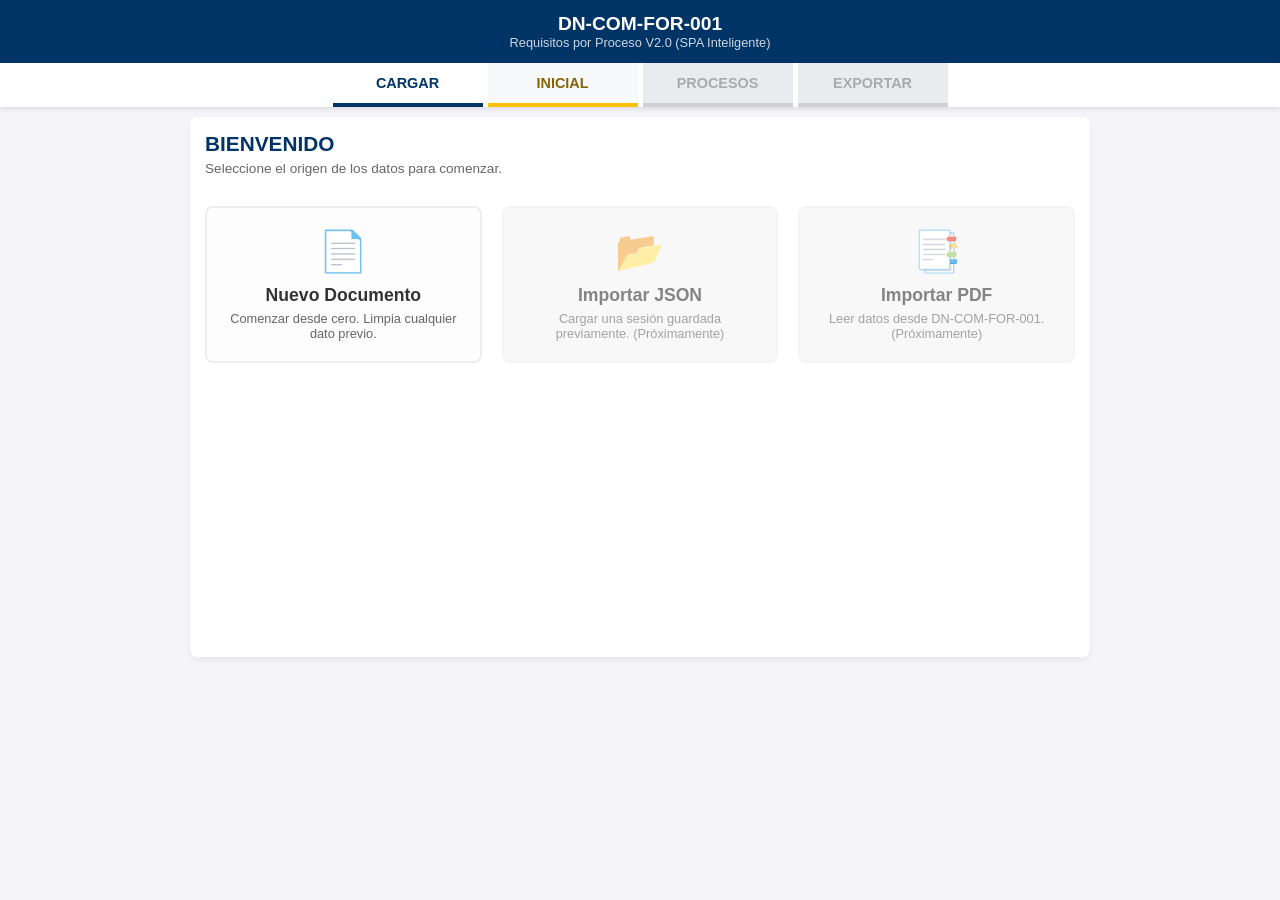
==== index.html @ 86ba4133 "Add files via upload Initial commit of SPA files" ====
<!DOCTYPE html>
<html lang="es">
  <head>
      <meta charset="UTF-8">
      <meta name="viewport" content="width=device-width, initial-scale=1.0">
      <title>Requisitos por Proceso</title>
      <link rel="stylesheet" href="style.css">
      <link rel="stylesheet" href="nm-style.css">
  </head>
  <body>
    <header class="app-header">
        <div class="logo-area">
            <h1>DN-COM-FOR-001</h1>
            <p>Requisitos por Proceso V2.0 (SPA Inteligente)</p>
        </div>
    </header>

    <nav class="main-nav">
        <button onclick="navigateFlow('sec-load')" id="nav-sec-load" class="nav-btn current">CARGAR</button>
        <button onclick="navigateFlow('sec-initial')" id="nav-sec-initial" class="nav-btn current">INICIAL</button>
        <button onclick="navigateFlow('sec-processes')" id="nav-sec-processes" class="nav-btn locked" disabled>PROCESOS</button>
        <button onclick="navigateFlow('sec-export')" id="nav-sec-export" class="nav-btn locked" disabled>EXPORTAR</button>
    </nav>

    <main id="app-container">

        <section id="sec-load" class="spa-section active-section">
            <div class="section-header text-center">
                <h2>BIENVENIDO</h2>
                <p class="helper-text">Seleccione el origen de los datos para comenzar.</p>
            </div>

            <div class="load-options-grid">
                <div class="load-card" onclick="startNewDocument()">
                    <div class="icon">📄</div>
                    <h3>Nuevo Documento</h3>
                    <p>Comenzar desde cero. Limpia cualquier dato previo.</p>
                </div>

                <div class="load-card disabled">
                    <div class="icon">📂</div>
                    <h3>Importar JSON</h3>
                    <p>Cargar una sesión guardada previamente. (Próximamente)</p>
                </div>

                <div class="load-card disabled">
                    <div class="icon">📑</div>
                    <h3>Importar PDF</h3>
                    <p>Leer datos desde DN-COM-FOR-001. (Próximamente)</p>
                </div>
            </div>
        </section>
        
        <section id="sec-initial" class="spa-section hidden">
            <div class="section-header">
                <h2>IDENTIFICACIÓN</h2>
                <p class="helper-text">Defina la organización y estándares.</p>
            </div>

            <div class="content-compact">
                <div class="row-compact">
                    <div class="form-group half">
                        <label>Organización</label>
                        <input type="text" id="input-org" oninput="validateStep('sec-initial')" placeholder="Ej. Fondonorma C.A.">
                    </div>
                    <div class="form-group half">
                        <label>Fecha</label>
                        <input type="date" id="input-date" onchange="validateStep('sec-initial')">
                    </div>
                </div>
                
                <div class="form-group">
                    <label style="margin-bottom: 8px; display:block;">Esquemas de Certificación</label>
                    <div id="standards-checks" class="checks-grid"></div> 
                </div>
            </div>

            <div class="flow-actions right">
                <button onclick="navigateFlow('sec-processes')" class="btn-flow next" id="btn-next-initial" disabled>
                    SIGUIENTE &rarr;
                </button>
            </div>
        </section>

        <section id="sec-processes" class="spa-section hidden">
            <div class="section-header">
                <div id="slim-bar-status" class="slim-bar"></div>
                <div id="missing-requirements-summary" class="missing-summary hidden"></div>
                <h2>DEFINICIÓN DE PROCESOS</h2>
            </div>
            
            <div class="content-compact">
                <div class="process-toolbar">
                    <button onclick="showProcessForm()" class="btn-primary small" id="btn-new-process">
                        + Nuevo Proceso
                    </button>
                    <span style="font-size: 0.85rem; color: #666; margin-left: auto;">Gestión de Requisitos por Procesos</span>
                </div>
                
                <div id="process-form-container" class="process-form-panel hidden">
                    <h4 id="form-title" style="margin-top:0;">Registrar Proceso</h4>
                    <div class="form-row">
                        <input type="text" id="process-name-input" placeholder="Nombre del proceso...">
                        <div class="form-actions">
                            <button onclick="saveProcess()" class="btn-save">Guardar</button>
                            <button onclick="hideProcessForm()" class="btn-cancel">Cancelar</button>
                        </div>
                    </div>
                </div>
                
                <div id="process-list" class="process-container"></div>
                
                <div class="na-section-container" style="margin-top: 30px; border-top: 2px dashed #eee; padding-top: 20px;">
                    <div style="display:flex; justify-content:space-between; align-items:center;">
                        <div>
                            <h4 style="margin:0; color: #555;">Requisitos No Aplicables</h4>
                            <p style="margin:5px 0 0; font-size:0.8rem; color:#888;">
                                Cláusulas que no aplican a la organización. Se excluirán de la validación.
                            </p>
                        </div>
                        <div style="text-align: right;">
                            <span id="na-count-badge" class="badge-count" style="background:#6c757d; font-size: 0.9rem; padding: 5px 10px; margin-right: 10px; display: none;">0</span>
                            <button class="btn-secondary small" onclick="openNaModal()">Gestionar: No Aplicables</button>
                        </div>
                    </div>
                </div>
            </div>

            <div class="flow-actions split">
                <button onclick="navigateFlow('sec-initial')" class="btn-flow prev">
                    &larr; ANTERIOR
                </button>
                <button onclick="navigateFlow('sec-export')" class="btn-flow next">
                    SIGUIENTE &rarr;
                </button>
            </div>
        </section>

        <section id="sec-export" class="spa-section hidden">
            <div class="section-header">
                <h2>EXPORTACIÓN</h2>
                <p class="helper-text">Descargue los resultados.</p>
            </div>
            
            <div class="content-compact">
                <div id="validation-summary" style="padding: 15px; background: #e8f5e9; border-radius: 4px; margin-bottom: 20px;">
                    <p style="margin:0; color: #2e7d32; font-weight:bold;">Resumen del estado de cumplimiento disponible.</p>
                </div>
                <div class="export-buttons">
                    <button onclick="exportJSON()" class="btn-primary">Descargar JSON</button>
                    <button onclick="generatePDF()" class="btn-primary">Generar PDF</button>
                </div>
            </div>

            <div class="flow-actions left">
                <button onclick="navigateFlow('sec-processes')" class="btn-flow prev">
                    &larr; ANTERIOR
                </button>
            </div>
        </section>

    </main>
    <div id="new-requirements-modal" class="nm-overlay hidden">
        <div class="nm-modal-container">
            
            <header class="nm-row-1">
                <div class="nm-title-area">
                    <span class="nm-tag">PROCESO</span>
                    <input type="text" id="nm-process-title" class="nm-editable-title" value="Nombre del Proceso" placeholder="Escriba el nombre...">
                </div>
                <div style="display: flex; gap: 15px; align-items: center;">
                    <button class="btn-primary" onclick="saveNewModalAssignments()">Guardar</button>
                    <button class="nm-close-modal" onclick="closeModal()">&times;</button>
                </div>
            </header>

            <div class="nm-row-2">
                <aside class="nm-left-col">
                    <div class="nm-nav-stack"></div>
                    <hr class="nm-hr">
                    <div class="nm-options-area"></div>
                </aside>

                <main class="nm-right-col">
                    <div class="nm-reading-pane">
                        <div class="nm-pane-placeholder">
                            <p>Seleccione un requisito para visualizar su contenido completo aquí.</p>
                        </div>
                    </div>
                </main>
            </div>

            <footer class="nm-row-3">
                <div class="nm-bucket-header">REQUISITOS SELECCIONADOS</div>
                <div class="nm-bucket-grid">
                    </div>
            </footer>

        </div>
    </div>
    <script src="script.js"></script>
    <script src="nm-script.js"></script>
  </body>
</html>
---- style.css ----
/* RESET BÁSICO */
* { box-sizing: border-box; font-family: 'Segoe UI', Tahoma, Geneva, Verdana, sans-serif; }
body { margin: 0; padding: 0; background-color: #f4f4f9; color: #333; }

/* HEADER */
.app-header { background-color: #003366; color: white; padding: 0.8rem; text-align: center; }
.app-header h1 { margin: 0; font-size: 1.2rem; }
.app-header p { margin: 0; font-size: 0.8rem; opacity: 0.8; }

/* NAVEGACIÓN */
.main-nav {
    display: flex;
    justify-content: center;
    background: #fff;
    box-shadow: 0 2px 5px rgba(0,0,0,0.1);
    position: sticky; /* Se queda pegado arriba al hacer scroll */
    top: 0;
    z-index: 100;
    gap: 5px;
    padding: 0 10px;
}

.nav-btn {
    text-transform: uppercase;
    text-align: center;
    flex: 0 1 150px;
    padding: 12px 5px;
    border: none;
    background: #f8f9fa;
    opacity: 1;
    cursor: pointer;
    font-size: 0.9rem;
    font-weight: bold;
    color: #666;
    border-bottom: 4px solid #eee;
    transition: all 0.3s ease;
    max-width: 200px;
}

.nav-btn:hover { background-color: #f0f0f0; color: #003366; }
.nav-btn.active { border-bottom-color: #003366; color: #003366; }
.nav-btn:disabled {cursor: not-allowed; }
.nav-btn.locked {border-bottom-color: #d1d1d1;color: #aaa;background: #e9ecef; }
.nav-btn.current {
    border-bottom-color: #003366;
    color: #003366;
    background: #fff;
    font-weight: 800;
}
.nav-btn.incomplete {border-bottom-color: #ffc107; color: #856404; }
.nav-btn.complete {border-bottom-color: #28a745; color: #155724; }

.flow-actions {
    margin-top: 0px;
    padding-top: 0px;
    border-top: 1px solid #eee;
    display: flex;
}
.flow-actions.right { justify-content: flex-end; }
.flow-actions.left { justify-content: flex-start; }
.flow-actions.split { justify-content: space-between; }

.btn-flow {
    padding: 10px 25px;
    border-radius: 20px; /* Estilo píldora */
    border: none;
    font-weight: bold;
    cursor: pointer;
    transition: transform 0.2s;
}

.btn-flow:active { transform: scale(0.98); }

.btn-flow.prev { background-color: #e0e0e0; color: #333; }
.btn-flow.next { background-color: #003366; color: white; }
.btn-flow.next:disabled { background-color: #ccc; cursor: not-allowed; }

/* --- ACTUALIZACIÓN FASE 3.C: SLIM BAR (DISEÑO MINIMALISTA) --- */
.slim-bar { 
    height: 32px; /* Un poco más alta para que luzca el diseño */
    display: flex; 
    width: 100%; 
    margin-bottom: 20px; 
    background: #fff; /* Fondo blanco o muy claro */
    border-radius: 4px;
    box-shadow: 0 1px 3px rgba(0,0,0,0.05);
    overflow: hidden;
}

.slim-segment { 
    flex: 1; 
    display: flex;
    align-items: center;
    justify-content: center;
    font-size: 0.7rem;
    font-weight: 600;
    color: #444; /* Texto siempre oscuro para legibilidad */
    text-transform: uppercase;
    letter-spacing: 0.5px;
    border-bottom: 4px solid #d1d1d1; /* Línea base por defecto (Gris) */
    transition: all 0.3s ease;
    background: #fdfdfd;
}

/* Solo cambiamos el color de la línea inferior según el estado */
.slim-segment.status-gray { 
    border-bottom-color: #d1d1d1; 
    opacity: 0.6; 
}

.slim-segment.status-orange { 
    border-bottom-color: #fd7e14; 
    background: #fffaf5; /* Un toque muy leve de fondo naranja */
}

.slim-segment.status-green { 
    border-bottom-color: #28a745; 
    background: #f6fff8; /* Un toque muy leve de fondo verde */
}

/* Efecto hover opcional para ver el nombre de la norma más claro */
.slim-segment:hover {
    background: #f0f0f0;
}

/* CONTENEDOR PRINCIPAL */
#app-container {
    max-width: 900px;
    margin: 10px auto;
    padding: 15px;
    background: white;
    border-radius: 8px;
    box-shadow: 0 4px 6px rgba(0,0,0,0.05);
    min-height: 60vh;
}

.spa-section { 
    padding: 0; 
}

.section-header {
    margin-bottom: 15px;
    padding-bottom: 10px;
}
.section-header h2 { margin: 0; font-size: 1.3rem; color: #003366; }
.helper-text { margin: 5px 0 0 0; font-size: 0.85rem; color: #666; }

.content-compact {
    background: #fff;
}

.row-compact {
    display: flex;
    gap: 20px;
    background: #f8f9fa;
    border-radius: 6px;
    border: 1px solid #e0e0e0;
    transition: all 0.3s ease;
    padding: 8px 12px;
    margin-bottom: 10px;
}

.row-compact:hover {
    border-color: #003366;
    box-shadow: 0 2px 5px rgba(0,0,0,0.05);
}

.row-compact .half { flex: 1; }

/* UTILIDADES DE VISIBILIDAD (EL CORAZÓN DE LA SPA) */
.hidden { display: none !important; }
.active-section { display: block; animation: fadeIn 0.3s ease-in; }

/* PLACEHOLDERS (SOLO PARA DESARROLLO) */
.content-placeholder {
    border: 2px dashed #ccc;
    padding: 40px;
    text-align: center;
    color: #999;
    margin-top: 20px;
    background: #fafafa;
}

/* RESPONSIVE: MÓVIL */
@media (max-width: 600px) {
    .main-nav { flex-direction: column; }
    .nav-btn { width: 100%; max-width: none; border-bottom: 1px solid #eee; text-align: left; padding-left: 20px;}
    .nav-btn.active { border-bottom: 1px solid #eee; border-left: 5px solid #003366; background-color: #f9f9f9;}
}

@keyframes fadeIn {
    from { opacity: 0; transform: translateY(10px); }
    to { opacity: 1; transform: translateY(0); }
}

.form-group { padding-top: 5px; margin-bottom: 12px; font-weight: bold; border-top: 1px solid #eee;}
.form-group label { display: block;  margin-bottom: 5px; }
.form-group input { width: 100%; padding: 8px; border: 1px solid #ccc; border-radius: 4px; }

/* --- NUEVOS ESTILOS FASE 3: ESQUEMAS DE CERTIFICACIÓN --- */
.standards-list-container {
    display: flex;
    flex-direction: column;
    gap: 8px;
}

.std-row-compact {
    display: flex;
    align-items: center;
    gap: 12px;
    background: #f8f9fa;
    padding: 8px 12px;
    border-radius: 6px;
    border: 1px solid #e0e0e0;
    transition: all 0.3s ease;
}

.std-row-compact:hover {
    border-color: #003366;
    box-shadow: 0 2px 5px rgba(0,0,0,0.05);
}

.std-compact-select {
    flex: 1;
    padding: 8px;
    border: 1px solid #ccc;
    border-radius: 6px;
    font-size: 0.9rem;
    background-color: white;
    cursor: pointer;
    min-width: 130px;
}

.std-compact-input {
    flex: 1.2;
    padding: 8px;
    border: 1px solid #ccc;
    border-radius: 6px;
    font-size: 0.9rem;
    font-weight: 700;
    color: #003366;
    min-width: 180px;
}

/* Estado bloqueado para select e input */
.std-compact-select:disabled, 
.std-compact-input:disabled {
    background-color: #e9ecef;
    color: #999;
    cursor: not-allowed;
    border-color: #ddd;
}

.checks-grid {
    display: grid;
    grid-template-columns: repeat(auto-fill, minmax(160px, 1fr));
    gap: 5px;
}

.std-checkbox-container {
    display: flex;         /* Alinea hijos en fila */
    align-items: center;    /* Centra verticalmente el check con el texto */
    gap: 8px;              /* Espacio entre el cuadro y el texto */
    cursor: pointer;
    font-size: 0.9rem;
    padding: 5px;
    transition: background-color 0.2s;
    border-radius: 4px;
}

.std-checkbox-container:hover {
    background-color: #f0f4f8; /* Efecto sutil al pasar el mouse */
}

.std-checkbox-container input[type="checkbox"] {
    margin: 0;             /* Elimina márgenes extraños del navegador */
    width: 16px;
    height: 16px;
    cursor: pointer;
}

.load-options-grid {
    display: grid;
    grid-template-columns: repeat(auto-fit, minmax(200px, 1fr));
    gap: 20px;
    margin-top: 20px;
}

.load-card {
    border: 2px solid #eee;
    border-radius: 8px;
    padding: 20px;
    text-align: center;
    cursor: pointer;
    transition: all 0.2s;
    background: #fdfdfd;
}

.load-card:hover {
    border-color: #003366;
    transform: translateY(-3px);
    box-shadow: 0 5px 15px rgba(0,51,102,0.1);
}

.load-card.disabled {
    opacity: 0.6;
    cursor: not-allowed;
    background: #f4f4f4;
}

.load-card .icon { font-size: 2.5rem; margin-bottom: 10px; }
.load-card h3 { margin: 0 0 5px 0; font-size: 1.1rem; }
.load-card p { font-size: 0.8rem; color: #666; margin: 0; }

/* Estilos para las tarjetas de procesos */
.process-card {
    padding: 15px;
    margin: 10px 0;
    border-left: 8px solid #9e9e9e; /* Gris por defecto (Vacío) */
    background: #f9f9f9;
    display: flex;
    justify-content: space-between;
    align-items: center;
    transition: all 0.3s;
}

.process-card.has-requirements {
    border-left-color: #003366; /* Azul (Con requisitos) */
    background: #eef6ff;
}

.btn-delete { background: #ff4444; color: white; border: none; padding: 5px 10px; cursor: pointer; border-radius: 3px; }
.btn-add { background: #28a745; color: white; border: none; padding: 12px 20px; cursor: pointer; border-radius: 5px; width: 100%; font-weight: bold; }


/* --- ESTILOS FASE 4: MODAL Y BUSCADOR --- */

.modal-overlay {
    position: fixed;
    top: 0; left: 0; width: 100%; height: 100%;
    background: rgba(0, 0, 0, 0.6);
    z-index: 1000;
    display: flex;
    justify-content: center;
    align-items: center;
}

.modal-content {
    background: white;
    width: 90vw;;
    max-width: 1000px;
    height: 95vh;
    border-radius: 8px;
    display: flex;
    flex-direction: column;
    box-shadow: 0 10px 25px rgba(0,0,0,0.2);
}

.modal-header {
    padding: 0px 20px;
    border-bottom: 1px solid #eee;
    display: flex;
    justify-content: space-between;
    align-items: center;
    background: #003366;
    color: white;
    border-radius: 8px 8px 0 0;
}

.btn-close {
    background: none; border: none; color: white; font-size: 1.5rem; cursor: pointer;
}

.modal-body {
    flex: 1;
    display: flex;
    overflow: hidden; /* Evita scroll en el body principal del modal */
}

/* Panel Izquierdo: Buscador */
.search-panel {
    flex: 1;
    padding: 5px 10px;
    border-right: 1px solid #eee;
    display: flex;
    flex-direction: column;
    background: #fdfdfd;
}

.search-box-container input {
    width: 100%;
    padding: 6px 10px;
    font-size: 1rem;
    border: 2px solid #ddd;
    border-radius: 10px;
    margin-bottom: 5px;
    transition: border-color 0.3s;
}

.search-box-container input:focus {
    border-color: #003366;
    outline: none;
}

.checkbox-group-compact {
    display: flex;
    gap: 5px;
    margin-bottom: 5px;
    flex-wrap: wrap;
    font-size: 0.85rem;
}

.results-list {
    flex: 1;
    overflow-y: auto;
    border: 1px solid #eee;
    border-radius: 10px;
    background: white;
}

.result-item {
    display: flex;
    justify-content: space-between;
    align-items: center;
    padding: 25px 10px;
    border: 1px solid #eee;
    margin-bottom: 5px;
    border-radius: 10px;
    cursor: pointer;
    background: white;
    transition: all 0.2s;
}

.result-item:hover { transform: translateX(10px); border-color: #007bff; }
.result-item.selected { background-color: #e3f2fd; border-left: 4px solid #007bff; }

.clause-number { font-weight: bold; font-size: 1.1rem; color: #333; }
.clause-standards { display: flex; gap: 5px; flex-wrap: wrap; }
.mini-badge { font-size: 0.7rem; background: #eee; padding: 2px 5px; border-radius: 5px; color: #555; }

.std-badge {
    font-size: 0.75rem;
    padding: 2px 5px;
    border-radius: 4px;
    background: #eee;
    margin-right: 10px;
    color: #555;
    font-weight: bold;
}

/* Panel Derecho: Seleccionados */
.selection-panel {
    flex: 1;
    padding: 10px;
    background: #f4f4f9;
    display: flex;
    flex-direction: column;
    overflow-y: auto;
}

.selected-group { margin-bottom: 5px; border: 1px solid #e0e0e0; border-radius: 6px; overflow: hidden; }
.group-header { 
    background: #f8f9fa; padding: 8px 5px; font-weight: bold; 
    font-size: 0.9rem; color: #555; border-bottom: 1px solid #eee;
    display: flex; justify-content: space-between;
}
.group-body { padding: 10px; background: white; }

.selected-item-chip {
    display: flex; justify-content: space-between; align-items: center;
    padding: 6px 5px; margin-bottom: 5px;
    background: #fff; border: 1px solid #ddd; border-radius: 4px;
    margin-bottom: 0;
    font-size: 0.85rem;
}
.selected-item-chip.is-parent {
    background-color: #e8f5e9; /* Verde muy suave para padres colapsados */
    border-color: #c3e6cb;
    font-weight: 600;
}

.chip-remove { color: #dc3545; cursor: pointer; font-weight: bold; padding-left: 10px; }
.chip-remove:hover { color: #a71d2a; }

.modal-footer {
    padding: 5px;
    border-top: 1px solid #eee;
    text-align: right;
    background: white;
    border-radius: 0 0 8px 8px;
}

.btn-primary { background-color: #003366; color: white; padding: 6px 20px; border: none; border-radius: 4px; cursor: pointer; }
.btn-secondary { background-color: #ccc; color: #333; padding: 6px 20px; border: none; border-radius: 4px; cursor: pointer; margin-right: 10px; }

.btn-primary.small, .btn-secondary.small {
    padding: 6px 12px;
    font-size: 0.85rem;
}

/* MOBILE RESPONSIVE TWEAKS */
@media (max-width: 600px) {
    .row-compact { flex-direction: column; gap: 0; }
    .nav-btn { flex: 1; }
    .checks-grid { grid-template-columns: 1fr; }
}

/* --- ESTILOS FASE 4.2: GESTIÓN DE PROCESOS --- */

.process-toolbar {
    display: flex;
    justify-content: space-between;
    align-items: center;
    margin-bottom: 20px;
    border-bottom: 2px solid #eee;
    padding-bottom: 10px;
}

/* Panel de Formulario In-Page */
.process-form-panel {
    background: #e3f2fd; /* Azul muy suave */
    border: 1px solid #bbdefb;
    padding: 20px;
    border-radius: 8px;
    margin-bottom: 20px;
    animation: slideDown 0.3s ease-out;
}

@keyframes slideDown {
    from { opacity: 0; transform: translateY(-10px); }
    to { opacity: 1; transform: translateY(0); }
}

.form-row {
    display: flex;
    gap: 10px;
    margin-top: 10px;
}

#process-name-input {
    flex: 2;
    padding: 12px;
    border: 1px solid #ccc;
    border-radius: 4px;
    font-size: 1rem;
}

.form-actions {
    flex: 1;
    display: flex;
    gap: 5px;
}

.btn-save { background-color: #28a745; color: white; border: none; padding: 0 20px; border-radius: 4px; cursor: pointer; font-weight: bold; flex: 1; }
.btn-save:hover { background-color: #218838; }

.btn-cancel { background-color: #6c757d; color: white; border: none; padding: 0 20px; border-radius: 4px; cursor: pointer; flex: 1; }
.btn-cancel:hover { background-color: #5a6268; }

.hint-text { color: #666; font-size: 0.85rem; margin-top: 5px; display: block; }

/* Botón Editar en tarjeta */
.btn-edit {
    background: #ffc107; color: #333; border: none; 
    padding: 5px 10px; cursor: pointer; border-radius: 3px; 
    font-size: 0.9rem; margin-right: 5px;
}
.btn-edit:hover { background: #e0a800; }

.level-block {
    margin-bottom: 12px;
    border-bottom: 1px dashed #eee;
    padding-bottom: 8px;
}

.level-block:last-child {
    border-bottom: none;
    margin-bottom: 0;
}

.level-title {
    margin: 5px 0 8px 0;
    font-size: 0.8rem;
    text-transform: uppercase;
    letter-spacing: 0.5px;
    color: #888;
    font-weight: 700;
}

.level-items {
    display: flex;
    flex-wrap: wrap;
    gap: 5px;
}

.badge-count {
    background: #003366; 
    color: white; 
    border-radius: 10px; 
    padding: 2px 8px; 
    font-size: 0.8em;
}

/* --- FASE 3.D: VISTA RESUMIDA DE FALTANTES --- */
.missing-summary {
    margin-top: -10px; /* Lo acerca visualmente al slim-bar */
    margin-bottom: 15px;
    padding: 8px 12px;
    background-color: #fffaf5; /* Tono cálido muy sutil */
    border: 1px dashed #fd7e14; /* Naranja de advertencia */
    border-radius: 4px;
    font-size: 0.8rem;
    color: #555;
}

.missing-title {
    font-weight: bold;
    color: #d9534f;
    margin-bottom: 5px;
    text-transform: uppercase;
    font-size: 0.75rem;
}

.missing-std-block {
    margin-bottom: 3px;
    line-height: 1.4;
}

.missing-std-block:last-child {
    margin-bottom: 0;
}

.missing-std-title {
    font-weight: 600;
    color: #333;
    margin-right: 5px;
}

.missing-std-clauses {
    color: #666;
}

/* Quick Select Chapters */
.quick-select-area {
    margin-bottom: 5px;
    padding: 5px;
    background: #f0f4f8;
    border-radius: 10px;
    border: 1px solid #dce3eb;
}

.quick-select-area label {
    display: block;
    font-size: 0.9rem;
    font-weight: bold;
    color: #003366;
    margin-bottom: 2px;
    text-transform: uppercase;
}

.chapter-grid {
    display: flex;
    gap: 5px;
    flex-wrap: wrap;
}

.chap-btn {
    flex: 1;
    min-width: 5px;
    padding: 2px;
    border: 1px solid #003366;
    background: white;
    color: #003366;
    border-radius: 10px;
    cursor: pointer;
    font-weight: bold;
    font-size: 0.85rem;
    transition: all 0.2s;
}

.chap-btn:hover {
    background: #eef2f7;
}

.chap-btn.active {
    background: #003366;
    color: white;
}

.chap-btn.std.active {
    background: #5e7c9a;
    color: white;
}

/* --- FASE 5: MODAL SECUNDARIO (VISUALIZADOR DE CLÁUSULAS) --- */

.result-actions {
    display: flex;
    align-items: center;
    gap: 8px;
    justify-content: flex-end;
    min-width: 60px;
    height: 20px;
}

.check-icon {
    color: #28a745;
    font-weight: bold;
    font-size: 1.2rem;
    margin-left: 5px;
}

.btn-eye {
    background: transparent;
    border: none;
    color: #666; /* Color neutro inicial */
    cursor: pointer;
    width: 36px;  /* Ancho fijo para que el círculo sea perfecto */
    height: 36px; /* Alto fijo */
    border-radius: 50%; /* Forma circular */
    display: flex;
    align-items: center;
    justify-content: center;
    transition: all 0.2s ease;
    padding: 0;
    margin-right: 5px;
}

.btn-eye:hover {
    background-color: #f0f4f8; /* Un azul grisáceo muy suave que combina con tu app */
    color: #003366; /* El azul oscuro de tu cabecera */
    transform: scale(1.1);
}

.btn-eye svg {
    display: block;
}

.clause-details-modal {
    max-width: 850px;
    height: 80vh;
}

.clause-tabs {
    background: #f8f9fa;
    border-bottom: 2px solid #ddd;
    padding: 0 20px;
    overflow-x: auto;
    white-space: nowrap;
}

.tab-btn {
    background: none;
    border: none;
    padding: 12px 20px;
    cursor: pointer;
    font-weight: bold;
    color: #666;
    border-bottom: 3px solid transparent;
    font-size: 0.95rem;
    transition: all 0.2s;
}

.tab-btn.active {
    color: #003366;
    border-bottom-color: #003366;
}

.tab-btn:hover:not(.active) {
    background: #f0f0f0;
}

/* Tipografía optimizada para lectura larga */
.clause-body {
    padding: 0px 20px;
    margin-bottom: 30px;
    overflow-y: auto;
    background: #fff;
    color: #333;
}

.clause-text-flow {
    font-size: 1.05rem;
    line-height: 1.5;
    color: #2c3e50;
    max-width: 100%; /* Asegura que ocupe todo el ancho disponible */
}

/* Título principal al inicio del texto */
.main-clause-title {
    font-size: 1.6rem;
    color: #003366;
    border-bottom: 2px solid #eee;
    font-weight: 600;
    margin-bottom: 0;
}

.main-clause-title label {
    margin-right: 10px;
}

/* Títulos de cláusulas hijas dentro del texto */
.injected-title {
    margin-top: 25px;
    margin-bottom: 10px;
    font-weight: 600;
    color: #003366;
    font-size: 1.2rem;
}

.injected-title label {
    margin-right: 10px;
}

/* Estilo para el número cuando es 'explicit' */
.explicit-number {
    color: #003366;
    margin-right: 10px;
    font-weight: 600;
}

/* Espaciado de párrafos e ítems dentro del flujo */
.clause-text-flow div {
    margin-top: 20px;
    margin-bottom: 15px;
}

.clause-text-flow ul, .clause-text-flow ol {
    margin: 10px 0 20px 30px;
}

.clause-text-flow li {
    margin-bottom: 8px;
}
---- nm-style.css ----
/* MODAL LAYOUT */
.nm-overlay {
    position: fixed;
    top: 0; left: 0;
    width: 100%; height: 100%;
    background: rgba(0, 0, 0, 0.6);
    display: flex;
    justify-content: center;
    align-items: center;
    z-index: 2000;
}

.nm-modal-container {
    width: 95vw;
    height: 95vh;
    background: #f8f9fa;
    border-radius: 12px;
    display: grid;
    grid-template-rows: 50px 1fr 102px; /* Row 1, Row 2, Row 3 */
    overflow: hidden;
    box-shadow: 0 10px 30px rgba(0,0,0,0.3);
}

/* ROW 1: HEADER */
.nm-row-1 {
    background: #003366;
    color: white;
    display: flex;
    justify-content: space-between;
    align-items: center;
    padding: 0 20px;
}

.nm-editable-title {
    background: transparent;
    border: none;
    border-bottom: 1px dashed #fff;
    color: white;
    font-size: 1.2rem;
    font-weight: bold;
    margin-left: 10px;
    padding: 2px 5px;
}

.nm-close-modal {
    background: transparent;
    border: none;
    color: white;
    font-size: 2rem;
    cursor: pointer;
}

/* ROW 2: MAIN AREA */
.nm-row-2 {
    display: grid;
    grid-template-columns: 600px 1fr;
    gap: 0;
    overflow: hidden;
}

.nm-left-col {
    border-right: 1px solid #aaa;
    display: flex;
    flex-direction: column;
    background: #fff;
    padding: 5px;
    overflow: auto;
}
.nm-hr {
    border: 0;
    border-top: 1px solid #aaa;
    margin: 10px 0;
}

.nm-nav-stack {
    display: flex;
    flex-direction: column;
    align-items: center;
    gap: 5px;
    height: auto;
    max-height: 220px;
    flex-shrink: 0;
    overflow-y: auto;
    padding: 5px;
}

.nm-options-area {
    display: flex;
    flex-direction: column;
    align-items: center;
    justify-content: space-evenly;
    gap: 5px;
    padding: 5px;
    max-height: 1fr;
    flex-grow: 1;
    height: 100%;
    overflow-y: auto;
}

.nm-right-col {
    background: #fefefe;
    padding: 20px;
    overflow-y: auto;
}

.nm-right-col .debe {
    font-style: italic;
}

/* ROW 3: BUCKET */
.nm-row-3 {
    background: #f1f3f5;
    border-top: 1px solid #aaa;
    padding: 5px 5px;
    overflow-y: auto;
    display: flex;
    flex-direction: column;
}

.nm-bucket-header {
    font-weight: bold;
    font-size: 0.85rem;
    color: #666;
    text-transform: uppercase;
    margin-bottom: 5px;
    flex-shrink: 0;
}

.nm-bucket-grid {
    display: grid;
    grid-template-columns: repeat(auto-fit, minmax(30%, 1fr));
    gap: 5px;
    align-items: start;
}

/* Beautiful Cards for each Standard */
.nm-bucket-group {
    background: #fff;
    border: 1px solid #ced4da;
    border-radius: 8px;
    padding: 5px;
    box-shadow: 0 2px 4px rgba(0,0,0,0.25);
}

.nm-bucket-group-title {
    font-size: 0.85rem;
    font-weight: 700;
    color: #003366;
    border-bottom: 1px dashed #eee;
    padding-bottom: 5px;
    display: flex;
    justify-content: space-between;
}

.nm-bucket-items {
    display: flex;
    flex-wrap: wrap;
    gap: 5px;
}

/* =========================================================
   MOBILE RESPONSIVENESS
========================================================= */
@media (max-width: 768px) {
    .nm-modal-container {
        grid-template-rows: 50px 1fr 130px; /* Keep bucket relatively small on mobile */
    }
    
    .nm-row-2 {
        grid-template-columns: 1fr; /* Stack into 1 column */
        grid-template-rows: 1fr 1fr; /* Split height */
        overflow-y: auto;
    }

    .nm-left-col {
        border-right: none;
        border-bottom: 5px solid #003366; /* Clear separation */
        max-height: 50vh; /* Prevent it from taking over the screen */
        overflow-y: auto;
    }

    .nm-right-col {
        max-height: 50vh;
        overflow-y: auto;
    }
    .nm-bucket-grid {
        grid-template-columns: 1fr;
    }
}

/* =========================================================
   UNIFIED PILL COMPONENT (.nm-pill)
========================================================= */

/* 1. Base Pill Styling (Default: Stack middle items & Options area) */
.nm-pill {
    display: inline-flex;
    align-items: stretch; 
    justify-content: center;
    padding: 0;
    margin: 0;
    border-radius: 15px; 
    font-size: 0.9rem;
    border: 1px solid #ced4da;
    background: white;
    transition: all 0.2s ease;
    min-height: 30px;
    cursor: pointer;
}

/* Base Pill Hover */
.nm-pill:hover {
    border-color: #003366;
    background: #f0f7ff;
    box-shadow: 0 2px 5px rgba(0,0,0,0.25);
    transform: translateY(-1px);
}

/* Prevent pill hover effects when hovering the button inside */
.nm-pill:has(.nm-pill-btn:hover) {
    border-color: #ced4da;
    background: white;
    transform: none;
    box-shadow: none;
}

/* 2. Active State - For the selected item in the Stack */
.nm-pill.nm-pill--active {
    background: #f0f7ff;
    border-color: #003366;
    cursor: default;
}
.nm-pill.nm-pill--active:hover {
    transform: none;
    box-shadow: none;
}
.nm-pill.nm-pill--active:has(.nm-pill-btn:hover) {
    background: #f0f7ff;
    border-color: #003366;
}

/* 3. Bucket State (.nm-pill--bucket) - For selected requirements at the bottom */
.nm-pill.nm-pill--bucket {
    background: #e3f2fd;
    border-color: #bbdefb;
    color: #003366;
    min-height: 30px; /* Bucket items are strictly sized */
}
.nm-pill.nm-pill--bucket:hover {
    background: #c3e0ff;
    border-color: #90caf9;
    box-shadow: 0 2px 5px rgba(0,0,0,0.25);
    transform: translateY(-1px);
}
.nm-pill.nm-pill--bucket:has(.nm-pill-btn:hover) {
    background: #e3f2fd; 
    border-color: #bbdefb;
    transform: none;
    box-shadow: none;
}

/* 4. Inner Elements */
.nm-pill-code {
    display: flex;
    align-items: center;
    font-weight: bold;
    padding: 0 10px;
}

.nm-pill-label {
    display: flex;
    align-items: center;
    padding: 0 10px 0 0;
}

/* Special padding when it's just a root label (no code) */
.nm-pill--root .nm-pill-label {
    padding: 0 10px;
    font-weight: bold;
}

/* 5. The Unified Button (.nm-pill-btn) */
.nm-pill-btn {
    display: inline-flex;
    align-items: center;
    justify-content: center;
    width: 30px;
    min-height: 30px;
    margin-left: auto; /* Pushes button to the far right */
    background: transparent;
    border-radius: 0 15px 15px 0; /* Flat left, rounded right */
    border: none;
    cursor: pointer;
    font-size: 1.2rem;
    font-weight: bold;
    color: #28a745; /* Default Add state (+) */
    line-height: 0.8;
    transition: all 0.2s;
    padding: 0;
}

/* Add hover state (+) */
.nm-pill-btn:hover {
    background: #91eba6;
    color: #1d7932;
    font-size: 1.6rem;
    border: 1px solid #21b844;
    line-height: 1.05;
}

/* Remove state (x) */
.nm-pill-btn.nm-pill-btn--remove {
    color: #dc3545;
}
.nm-pill-btn.nm-pill-btn--remove:hover {
    background: #ffcdd2;
    color: #b71c1c;
    font-size: 1.6rem;
    border: 1px solid #ff8888;
    line-height: 1.05;
}
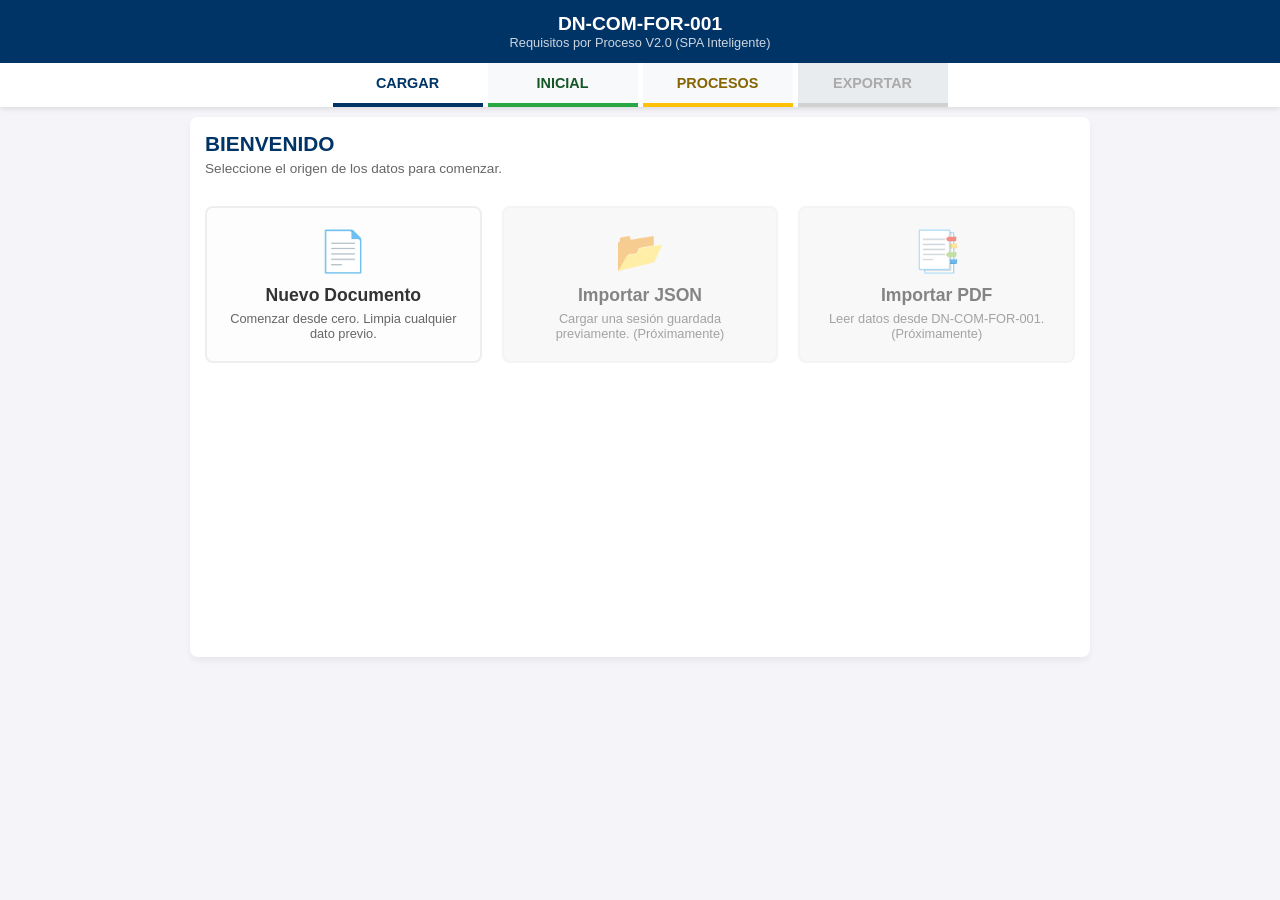
==== commit 32ec0d77: "Initial commit from local folder" ====
--- a/index.html
+++ b/index.html
@@ -1,204 +1,203 @@
-<!DOCTYPE html>
-<html lang="es">
-  <head>
-      <meta charset="UTF-8">
-      <meta name="viewport" content="width=device-width, initial-scale=1.0">
-      <title>Requisitos por Proceso</title>
-      <link rel="stylesheet" href="style.css">
-      <link rel="stylesheet" href="nm-style.css">
-  </head>
-  <body>
-    <header class="app-header">
-        <div class="logo-area">
-            <h1>DN-COM-FOR-001</h1>
-            <p>Requisitos por Proceso V2.0 (SPA Inteligente)</p>
-        </div>
-    </header>
-
-    <nav class="main-nav">
-        <button onclick="navigateFlow('sec-load')" id="nav-sec-load" class="nav-btn current">CARGAR</button>
-        <button onclick="navigateFlow('sec-initial')" id="nav-sec-initial" class="nav-btn current">INICIAL</button>
-        <button onclick="navigateFlow('sec-processes')" id="nav-sec-processes" class="nav-btn locked" disabled>PROCESOS</button>
-        <button onclick="navigateFlow('sec-export')" id="nav-sec-export" class="nav-btn locked" disabled>EXPORTAR</button>
-    </nav>
-
-    <main id="app-container">
-
-        <section id="sec-load" class="spa-section active-section">
-            <div class="section-header text-center">
-                <h2>BIENVENIDO</h2>
-                <p class="helper-text">Seleccione el origen de los datos para comenzar.</p>
-            </div>
-
-            <div class="load-options-grid">
-                <div class="load-card" onclick="startNewDocument()">
-                    <div class="icon">📄</div>
-                    <h3>Nuevo Documento</h3>
-                    <p>Comenzar desde cero. Limpia cualquier dato previo.</p>
-                </div>
-
-                <div class="load-card disabled">
-                    <div class="icon">📂</div>
-                    <h3>Importar JSON</h3>
-                    <p>Cargar una sesión guardada previamente. (Próximamente)</p>
-                </div>
-
-                <div class="load-card disabled">
-                    <div class="icon">📑</div>
-                    <h3>Importar PDF</h3>
-                    <p>Leer datos desde DN-COM-FOR-001. (Próximamente)</p>
-                </div>
-            </div>
-        </section>
-        
-        <section id="sec-initial" class="spa-section hidden">
-            <div class="section-header">
-                <h2>IDENTIFICACIÓN</h2>
-                <p class="helper-text">Defina la organización y estándares.</p>
-            </div>
-
-            <div class="content-compact">
-                <div class="row-compact">
-                    <div class="form-group half">
-                        <label>Organización</label>
-                        <input type="text" id="input-org" oninput="validateStep('sec-initial')" placeholder="Ej. Fondonorma C.A.">
-                    </div>
-                    <div class="form-group half">
-                        <label>Fecha</label>
-                        <input type="date" id="input-date" onchange="validateStep('sec-initial')">
-                    </div>
-                </div>
-                
-                <div class="form-group">
-                    <label style="margin-bottom: 8px; display:block;">Esquemas de Certificación</label>
-                    <div id="standards-checks" class="checks-grid"></div> 
-                </div>
-            </div>
-
-            <div class="flow-actions right">
-                <button onclick="navigateFlow('sec-processes')" class="btn-flow next" id="btn-next-initial" disabled>
-                    SIGUIENTE &rarr;
-                </button>
-            </div>
-        </section>
-
-        <section id="sec-processes" class="spa-section hidden">
-            <div class="section-header">
-                <div id="slim-bar-status" class="slim-bar"></div>
-                <div id="missing-requirements-summary" class="missing-summary hidden"></div>
-                <h2>DEFINICIÓN DE PROCESOS</h2>
-            </div>
-            
-            <div class="content-compact">
-                <div class="process-toolbar">
-                    <button onclick="showProcessForm()" class="btn-primary small" id="btn-new-process">
-                        + Nuevo Proceso
-                    </button>
-                    <span style="font-size: 0.85rem; color: #666; margin-left: auto;">Gestión de Requisitos por Procesos</span>
-                </div>
-                
-                <div id="process-form-container" class="process-form-panel hidden">
-                    <h4 id="form-title" style="margin-top:0;">Registrar Proceso</h4>
-                    <div class="form-row">
-                        <input type="text" id="process-name-input" placeholder="Nombre del proceso...">
-                        <div class="form-actions">
-                            <button onclick="saveProcess()" class="btn-save">Guardar</button>
-                            <button onclick="hideProcessForm()" class="btn-cancel">Cancelar</button>
-                        </div>
-                    </div>
-                </div>
-                
-                <div id="process-list" class="process-container"></div>
-                
-                <div class="na-section-container" style="margin-top: 30px; border-top: 2px dashed #eee; padding-top: 20px;">
-                    <div style="display:flex; justify-content:space-between; align-items:center;">
-                        <div>
-                            <h4 style="margin:0; color: #555;">Requisitos No Aplicables</h4>
-                            <p style="margin:5px 0 0; font-size:0.8rem; color:#888;">
-                                Cláusulas que no aplican a la organización. Se excluirán de la validación.
-                            </p>
-                        </div>
-                        <div style="text-align: right;">
-                            <span id="na-count-badge" class="badge-count" style="background:#6c757d; font-size: 0.9rem; padding: 5px 10px; margin-right: 10px; display: none;">0</span>
-                            <button class="btn-secondary small" onclick="openNaModal()">Gestionar: No Aplicables</button>
-                        </div>
-                    </div>
-                </div>
-            </div>
-
-            <div class="flow-actions split">
-                <button onclick="navigateFlow('sec-initial')" class="btn-flow prev">
-                    &larr; ANTERIOR
-                </button>
-                <button onclick="navigateFlow('sec-export')" class="btn-flow next">
-                    SIGUIENTE &rarr;
-                </button>
-            </div>
-        </section>
-
-        <section id="sec-export" class="spa-section hidden">
-            <div class="section-header">
-                <h2>EXPORTACIÓN</h2>
-                <p class="helper-text">Descargue los resultados.</p>
-            </div>
-            
-            <div class="content-compact">
-                <div id="validation-summary" style="padding: 15px; background: #e8f5e9; border-radius: 4px; margin-bottom: 20px;">
-                    <p style="margin:0; color: #2e7d32; font-weight:bold;">Resumen del estado de cumplimiento disponible.</p>
-                </div>
-                <div class="export-buttons">
-                    <button onclick="exportJSON()" class="btn-primary">Descargar JSON</button>
-                    <button onclick="generatePDF()" class="btn-primary">Generar PDF</button>
-                </div>
-            </div>
-
-            <div class="flow-actions left">
-                <button onclick="navigateFlow('sec-processes')" class="btn-flow prev">
-                    &larr; ANTERIOR
-                </button>
-            </div>
-        </section>
-
-    </main>
-    <div id="new-requirements-modal" class="nm-overlay hidden">
-        <div class="nm-modal-container">
-            
-            <header class="nm-row-1">
-                <div class="nm-title-area">
-                    <span class="nm-tag">PROCESO</span>
-                    <input type="text" id="nm-process-title" class="nm-editable-title" value="Nombre del Proceso" placeholder="Escriba el nombre...">
-                </div>
-                <div style="display: flex; gap: 15px; align-items: center;">
-                    <button class="btn-primary" onclick="saveNewModalAssignments()">Guardar</button>
-                    <button class="nm-close-modal" onclick="closeModal()">&times;</button>
-                </div>
-            </header>
-
-            <div class="nm-row-2">
-                <aside class="nm-left-col">
-                    <div class="nm-nav-stack"></div>
-                    <hr class="nm-hr">
-                    <div class="nm-options-area"></div>
-                </aside>
-
-                <main class="nm-right-col">
-                    <div class="nm-reading-pane">
-                        <div class="nm-pane-placeholder">
-                            <p>Seleccione un requisito para visualizar su contenido completo aquí.</p>
-                        </div>
-                    </div>
-                </main>
-            </div>
-
-            <footer class="nm-row-3">
-                <div class="nm-bucket-header">REQUISITOS SELECCIONADOS</div>
-                <div class="nm-bucket-grid">
-                    </div>
-            </footer>
-
-        </div>
-    </div>
-    <script src="script.js"></script>
-    <script src="nm-script.js"></script>
-  </body>
+<!DOCTYPE html>
+<html lang="es">
+  <head>
+      <meta charset="UTF-8">
+      <meta name="viewport" content="width=device-width, initial-scale=1.0">
+      <title>Requisitos por Proceso</title>
+      <link rel="stylesheet" href="style.css">
+      <link rel="stylesheet" href="nm-style.css">
+  </head>
+  <body>
+    <header class="app-header">
+        <div class="logo-area">
+            <h1>DN-COM-FOR-001</h1>
+            <p>Requisitos por Proceso V2.0 (SPA Inteligente)</p>
+        </div>
+    </header>
+
+    <nav class="main-nav">
+        <button onclick="navigateFlow('sec-load')" id="nav-sec-load" class="nav-btn current">CARGAR</button>
+        <button onclick="navigateFlow('sec-initial')" id="nav-sec-initial" class="nav-btn current">INICIAL</button>
+        <button onclick="navigateFlow('sec-processes')" id="nav-sec-processes" class="nav-btn locked" disabled>PROCESOS</button>
+        <button onclick="navigateFlow('sec-export')" id="nav-sec-export" class="nav-btn locked" disabled>EXPORTAR</button>
+    </nav>
+
+    <main id="app-container">
+
+        <section id="sec-load" class="spa-section active-section">
+            <div class="section-header text-center">
+                <h2>BIENVENIDO</h2>
+                <p class="helper-text">Seleccione el origen de los datos para comenzar.</p>
+            </div>
+
+            <div class="load-options-grid">
+                <div class="load-card" onclick="startNewDocument()">
+                    <div class="icon">📄</div>
+                    <h3>Nuevo Documento</h3>
+                    <p>Comenzar desde cero. Limpia cualquier dato previo.</p>
+                </div>
+
+                <div class="load-card disabled">
+                    <div class="icon">📂</div>
+                    <h3>Importar JSON</h3>
+                    <p>Cargar una sesión guardada previamente. (Próximamente)</p>
+                </div>
+
+                <div class="load-card disabled">
+                    <div class="icon">📑</div>
+                    <h3>Importar PDF</h3>
+                    <p>Leer datos desde DN-COM-FOR-001. (Próximamente)</p>
+                </div>
+            </div>
+        </section>
+        
+        <section id="sec-initial" class="spa-section hidden">
+            <div class="section-header">
+                <h2>IDENTIFICACIÓN</h2>
+                <p class="helper-text">Defina la organización y estándares.</p>
+            </div>
+
+            <div class="content-compact">
+                <div class="row-compact">
+                    <div class="form-group half">
+                        <label>Organización</label>
+                        <input type="text" id="input-org" oninput="validateStep('sec-initial')" placeholder="Ej. FONDONORMA">
+                    </div>
+                    <div class="form-group half">
+                        <label>Fecha</label>
+                        <input type="date" id="input-date" onchange="validateStep('sec-initial')">
+                    </div>
+                </div>
+                
+                <div class="form-group">
+                    <label style="margin-bottom: 8px; display:block;">Esquemas de Certificación</label>
+                    <div id="standards-checks" class="checks-grid"></div> 
+                </div>
+            </div>
+
+            <div class="flow-actions right">
+                <button onclick="navigateFlow('sec-processes')" class="btn-flow next" id="btn-next-initial" disabled>
+                    SIGUIENTE &rarr;
+                </button>
+            </div>
+        </section>
+
+        <section id="sec-processes" class="spa-section hidden">
+            <div class="section-header">
+                <div id="slim-bar-status" class="slim-bar"></div>
+                <div id="missing-requirements-summary" class="missing-summary hidden"></div>
+                <h2>DEFINICIÓN DE PROCESOS</h2>
+            </div>
+            
+            <div class="content-compact">
+                <div class="process-toolbar">
+                    <button onclick="showProcessForm()" class="btn-primary small" id="btn-new-process">
+                        + Nuevo Proceso
+                    </button>
+                    <span style="font-size: 0.85rem; color: #666; margin-left: auto;">Gestión de Requisitos por Procesos</span>
+                </div>
+                
+                <div id="process-form-container" class="process-form-panel hidden">
+                    <h4 id="form-title" style="margin-top:0;">Registrar Proceso</h4>
+                    <div class="form-row">
+                        <input type="text" id="process-name-input" placeholder="Nombre del proceso...">
+                        <div class="form-actions">
+                            <button onclick="saveProcess()" class="btn-save">Guardar</button>
+                            <button onclick="hideProcessForm()" class="btn-cancel">Cancelar</button>
+                        </div>
+                    </div>
+                </div>
+                
+                <div id="process-list" class="process-container"></div>
+                
+                <div class="na-section-container" style="margin-top: 30px; border-top: 2px dashed #eee; padding-top: 20px;">
+                    <div style="display:flex; justify-content:space-between; align-items:center;">
+                        <div>
+                            <h4 style="margin:0; color: #555;">Requisitos No Aplicables</h4>
+                            <p style="margin:5px 0 0; font-size:0.8rem; color:#888;">
+                                Cláusulas que no aplican a la organización. Se excluirán de la validación.
+                            </p>
+                        </div>
+                        <div style="text-align: right;">
+                            <span id="na-count-badge" class="badge-count" style="background:#6c757d; font-size: 0.9rem; padding: 5px 10px; margin-right: 10px; display: none;">0</span>
+                            <button class="btn-secondary small" onclick="openNaModal()">Gestionar: No Aplicables</button>
+                        </div>
+                    </div>
+                </div>
+            </div>
+
+            <div class="flow-actions split">
+                <button onclick="navigateFlow('sec-initial')" class="btn-flow prev">
+                    &larr; ANTERIOR
+                </button>
+                <button onclick="navigateFlow('sec-export')" class="btn-flow next">
+                    SIGUIENTE &rarr;
+                </button>
+            </div>
+        </section>
+
+        <section id="sec-export" class="spa-section hidden">
+            <div class="section-header">
+                <h2>EXPORTACIÓN</h2>
+                <p class="helper-text">Descargue los resultados.</p>
+            </div>
+            
+            <div class="content-compact">
+                <div id="validation-summary" style="padding: 15px; background: #e8f5e9; border-radius: 4px; margin-bottom: 20px;">
+                    <p style="margin:0; color: #2e7d32; font-weight:bold;">Resumen del estado de cumplimiento disponible.</p>
+                </div>
+                <div class="export-buttons">
+                    <button onclick="exportJSON()" class="btn-primary">Descargar JSON</button>
+                    <button onclick="generatePDF()" class="btn-primary">Generar PDF</button>
+                </div>
+            </div>
+
+            <div class="flow-actions left">
+                <button onclick="navigateFlow('sec-processes')" class="btn-flow prev">
+                    &larr; ANTERIOR
+                </button>
+            </div>
+        </section>
+
+    </main>
+    <div id="new-requirements-modal" class="nm-overlay hidden">
+        <div class="nm-modal-container">
+            
+            <header class="nm-row-1">
+                <div class="nm-title-area">
+                    <span class="nm-tag">PROCESO</span>
+                    <input type="text" id="nm-process-title" class="nm-editable-title" value="Nombre del Proceso" placeholder="Escriba el nombre...">
+                </div>
+                <div style="display: flex; gap: 15px; align-items: center;">
+                    <button class="nm-close-modal" onclick="closeModal()">&times;</button>
+                </div>
+            </header>
+
+            <div class="nm-row-2">
+                <aside class="nm-left-col">
+                    <div class="nm-nav-stack"></div>
+                    <hr class="nm-hr">
+                    <div class="nm-options-area"></div>
+                </aside>
+
+                <main class="nm-right-col">
+                    <div class="nm-reading-pane">
+                        <div class="nm-pane-placeholder">
+                            <p>Seleccione un requisito para visualizar su contenido completo aquí.</p>
+                        </div>
+                    </div>
+                </main>
+            </div>
+
+            <footer class="nm-row-3">
+                <div class="nm-bucket-header">REQUISITOS SELECCIONADOS</div>
+                <div class="nm-bucket-grid">
+                    </div>
+            </footer>
+
+        </div>
+    </div>
+    <script src="script.js"></script>
+    <script src="nm-script.js"></script>
+  </body>
 </html>
--- a/style.css
+++ b/style.css
@@ -1,834 +1,842 @@
-/* RESET BÁSICO */
-* { box-sizing: border-box; font-family: 'Segoe UI', Tahoma, Geneva, Verdana, sans-serif; }
-body { margin: 0; padding: 0; background-color: #f4f4f9; color: #333; }
-
-/* HEADER */
-.app-header { background-color: #003366; color: white; padding: 0.8rem; text-align: center; }
-.app-header h1 { margin: 0; font-size: 1.2rem; }
-.app-header p { margin: 0; font-size: 0.8rem; opacity: 0.8; }
-
-/* NAVEGACIÓN */
-.main-nav {
-    display: flex;
-    justify-content: center;
-    background: #fff;
-    box-shadow: 0 2px 5px rgba(0,0,0,0.1);
-    position: sticky; /* Se queda pegado arriba al hacer scroll */
-    top: 0;
-    z-index: 100;
-    gap: 5px;
-    padding: 0 10px;
-}
-
-.nav-btn {
-    text-transform: uppercase;
-    text-align: center;
-    flex: 0 1 150px;
-    padding: 12px 5px;
-    border: none;
-    background: #f8f9fa;
-    opacity: 1;
-    cursor: pointer;
-    font-size: 0.9rem;
-    font-weight: bold;
-    color: #666;
-    border-bottom: 4px solid #eee;
-    transition: all 0.3s ease;
-    max-width: 200px;
-}
-
-.nav-btn:hover { background-color: #f0f0f0; color: #003366; }
-.nav-btn.active { border-bottom-color: #003366; color: #003366; }
-.nav-btn:disabled {cursor: not-allowed; }
-.nav-btn.locked {border-bottom-color: #d1d1d1;color: #aaa;background: #e9ecef; }
-.nav-btn.current {
-    border-bottom-color: #003366;
-    color: #003366;
-    background: #fff;
-    font-weight: 800;
-}
-.nav-btn.incomplete {border-bottom-color: #ffc107; color: #856404; }
-.nav-btn.complete {border-bottom-color: #28a745; color: #155724; }
-
-.flow-actions {
-    margin-top: 0px;
-    padding-top: 0px;
-    border-top: 1px solid #eee;
-    display: flex;
-}
-.flow-actions.right { justify-content: flex-end; }
-.flow-actions.left { justify-content: flex-start; }
-.flow-actions.split { justify-content: space-between; }
-
-.btn-flow {
-    padding: 10px 25px;
-    border-radius: 20px; /* Estilo píldora */
-    border: none;
-    font-weight: bold;
-    cursor: pointer;
-    transition: transform 0.2s;
-}
-
-.btn-flow:active { transform: scale(0.98); }
-
-.btn-flow.prev { background-color: #e0e0e0; color: #333; }
-.btn-flow.next { background-color: #003366; color: white; }
-.btn-flow.next:disabled { background-color: #ccc; cursor: not-allowed; }
-
-/* --- ACTUALIZACIÓN FASE 3.C: SLIM BAR (DISEÑO MINIMALISTA) --- */
-.slim-bar { 
-    height: 32px; /* Un poco más alta para que luzca el diseño */
-    display: flex; 
-    width: 100%; 
-    margin-bottom: 20px; 
-    background: #fff; /* Fondo blanco o muy claro */
-    border-radius: 4px;
-    box-shadow: 0 1px 3px rgba(0,0,0,0.05);
-    overflow: hidden;
-}
-
-.slim-segment { 
-    flex: 1; 
-    display: flex;
-    align-items: center;
-    justify-content: center;
-    font-size: 0.7rem;
-    font-weight: 600;
-    color: #444; /* Texto siempre oscuro para legibilidad */
-    text-transform: uppercase;
-    letter-spacing: 0.5px;
-    border-bottom: 4px solid #d1d1d1; /* Línea base por defecto (Gris) */
-    transition: all 0.3s ease;
-    background: #fdfdfd;
-}
-
-/* Solo cambiamos el color de la línea inferior según el estado */
-.slim-segment.status-gray { 
-    border-bottom-color: #d1d1d1; 
-    opacity: 0.6; 
-}
-
-.slim-segment.status-orange { 
-    border-bottom-color: #fd7e14; 
-    background: #fffaf5; /* Un toque muy leve de fondo naranja */
-}
-
-.slim-segment.status-green { 
-    border-bottom-color: #28a745; 
-    background: #f6fff8; /* Un toque muy leve de fondo verde */
-}
-
-/* Efecto hover opcional para ver el nombre de la norma más claro */
-.slim-segment:hover {
-    background: #f0f0f0;
-}
-
-/* CONTENEDOR PRINCIPAL */
-#app-container {
-    max-width: 900px;
-    margin: 10px auto;
-    padding: 15px;
-    background: white;
-    border-radius: 8px;
-    box-shadow: 0 4px 6px rgba(0,0,0,0.05);
-    min-height: 60vh;
-}
-
-.spa-section { 
-    padding: 0; 
-}
-
-.section-header {
-    margin-bottom: 15px;
-    padding-bottom: 10px;
-}
-.section-header h2 { margin: 0; font-size: 1.3rem; color: #003366; }
-.helper-text { margin: 5px 0 0 0; font-size: 0.85rem; color: #666; }
-
-.content-compact {
-    background: #fff;
-}
-
-.row-compact {
-    display: flex;
-    gap: 20px;
-    background: #f8f9fa;
-    border-radius: 6px;
-    border: 1px solid #e0e0e0;
-    transition: all 0.3s ease;
-    padding: 8px 12px;
-    margin-bottom: 10px;
-}
-
-.row-compact:hover {
-    border-color: #003366;
-    box-shadow: 0 2px 5px rgba(0,0,0,0.05);
-}
-
-.row-compact .half { flex: 1; }
-
-/* UTILIDADES DE VISIBILIDAD (EL CORAZÓN DE LA SPA) */
-.hidden { display: none !important; }
-.active-section { display: block; animation: fadeIn 0.3s ease-in; }
-
-/* PLACEHOLDERS (SOLO PARA DESARROLLO) */
-.content-placeholder {
-    border: 2px dashed #ccc;
-    padding: 40px;
-    text-align: center;
-    color: #999;
-    margin-top: 20px;
-    background: #fafafa;
-}
-
-/* RESPONSIVE: MÓVIL */
-@media (max-width: 600px) {
-    .main-nav { flex-direction: column; }
-    .nav-btn { width: 100%; max-width: none; border-bottom: 1px solid #eee; text-align: left; padding-left: 20px;}
-    .nav-btn.active { border-bottom: 1px solid #eee; border-left: 5px solid #003366; background-color: #f9f9f9;}
-}
-
-@keyframes fadeIn {
-    from { opacity: 0; transform: translateY(10px); }
-    to { opacity: 1; transform: translateY(0); }
-}
-
-.form-group { padding-top: 5px; margin-bottom: 12px; font-weight: bold; border-top: 1px solid #eee;}
-.form-group label { display: block;  margin-bottom: 5px; }
-.form-group input { width: 100%; padding: 8px; border: 1px solid #ccc; border-radius: 4px; }
-
-/* --- NUEVOS ESTILOS FASE 3: ESQUEMAS DE CERTIFICACIÓN --- */
-.standards-list-container {
-    display: flex;
-    flex-direction: column;
-    gap: 8px;
-}
-
-.std-row-compact {
-    display: flex;
-    align-items: center;
-    gap: 12px;
-    background: #f8f9fa;
-    padding: 8px 12px;
-    border-radius: 6px;
-    border: 1px solid #e0e0e0;
-    transition: all 0.3s ease;
-}
-
-.std-row-compact:hover {
-    border-color: #003366;
-    box-shadow: 0 2px 5px rgba(0,0,0,0.05);
-}
-
-.std-compact-select {
-    flex: 1;
-    padding: 8px;
-    border: 1px solid #ccc;
-    border-radius: 6px;
-    font-size: 0.9rem;
-    background-color: white;
-    cursor: pointer;
-    min-width: 130px;
-}
-
-.std-compact-input {
-    flex: 1.2;
-    padding: 8px;
-    border: 1px solid #ccc;
-    border-radius: 6px;
-    font-size: 0.9rem;
-    font-weight: 700;
-    color: #003366;
-    min-width: 180px;
-}
-
-/* Estado bloqueado para select e input */
-.std-compact-select:disabled, 
-.std-compact-input:disabled {
-    background-color: #e9ecef;
-    color: #999;
-    cursor: not-allowed;
-    border-color: #ddd;
-}
-
-.checks-grid {
-    display: grid;
-    grid-template-columns: repeat(auto-fill, minmax(160px, 1fr));
-    gap: 5px;
-}
-
-.std-checkbox-container {
-    display: flex;         /* Alinea hijos en fila */
-    align-items: center;    /* Centra verticalmente el check con el texto */
-    gap: 8px;              /* Espacio entre el cuadro y el texto */
-    cursor: pointer;
-    font-size: 0.9rem;
-    padding: 5px;
-    transition: background-color 0.2s;
-    border-radius: 4px;
-}
-
-.std-checkbox-container:hover {
-    background-color: #f0f4f8; /* Efecto sutil al pasar el mouse */
-}
-
-.std-checkbox-container input[type="checkbox"] {
-    margin: 0;             /* Elimina márgenes extraños del navegador */
-    width: 16px;
-    height: 16px;
-    cursor: pointer;
-}
-
-.load-options-grid {
-    display: grid;
-    grid-template-columns: repeat(auto-fit, minmax(200px, 1fr));
-    gap: 20px;
-    margin-top: 20px;
-}
-
-.load-card {
-    border: 2px solid #eee;
-    border-radius: 8px;
-    padding: 20px;
-    text-align: center;
-    cursor: pointer;
-    transition: all 0.2s;
-    background: #fdfdfd;
-}
-
-.load-card:hover {
-    border-color: #003366;
-    transform: translateY(-3px);
-    box-shadow: 0 5px 15px rgba(0,51,102,0.1);
-}
-
-.load-card.disabled {
-    opacity: 0.6;
-    cursor: not-allowed;
-    background: #f4f4f4;
-}
-
-.load-card .icon { font-size: 2.5rem; margin-bottom: 10px; }
-.load-card h3 { margin: 0 0 5px 0; font-size: 1.1rem; }
-.load-card p { font-size: 0.8rem; color: #666; margin: 0; }
-
-/* Estilos para las tarjetas de procesos */
-.process-card {
-    padding: 15px;
-    margin: 10px 0;
-    border-left: 8px solid #9e9e9e; /* Gris por defecto (Vacío) */
-    background: #f9f9f9;
-    display: flex;
-    justify-content: space-between;
-    align-items: center;
-    transition: all 0.3s;
-}
-
-.process-card.has-requirements {
-    border-left-color: #003366; /* Azul (Con requisitos) */
-    background: #eef6ff;
-}
-
-.btn-delete { background: #ff4444; color: white; border: none; padding: 5px 10px; cursor: pointer; border-radius: 3px; }
-.btn-add { background: #28a745; color: white; border: none; padding: 12px 20px; cursor: pointer; border-radius: 5px; width: 100%; font-weight: bold; }
-
-
-/* --- ESTILOS FASE 4: MODAL Y BUSCADOR --- */
-
-.modal-overlay {
-    position: fixed;
-    top: 0; left: 0; width: 100%; height: 100%;
-    background: rgba(0, 0, 0, 0.6);
-    z-index: 1000;
-    display: flex;
-    justify-content: center;
-    align-items: center;
-}
-
-.modal-content {
-    background: white;
-    width: 90vw;;
-    max-width: 1000px;
-    height: 95vh;
-    border-radius: 8px;
-    display: flex;
-    flex-direction: column;
-    box-shadow: 0 10px 25px rgba(0,0,0,0.2);
-}
-
-.modal-header {
-    padding: 0px 20px;
-    border-bottom: 1px solid #eee;
-    display: flex;
-    justify-content: space-between;
-    align-items: center;
-    background: #003366;
-    color: white;
-    border-radius: 8px 8px 0 0;
-}
-
-.btn-close {
-    background: none; border: none; color: white; font-size: 1.5rem; cursor: pointer;
-}
-
-.modal-body {
-    flex: 1;
-    display: flex;
-    overflow: hidden; /* Evita scroll en el body principal del modal */
-}
-
-/* Panel Izquierdo: Buscador */
-.search-panel {
-    flex: 1;
-    padding: 5px 10px;
-    border-right: 1px solid #eee;
-    display: flex;
-    flex-direction: column;
-    background: #fdfdfd;
-}
-
-.search-box-container input {
-    width: 100%;
-    padding: 6px 10px;
-    font-size: 1rem;
-    border: 2px solid #ddd;
-    border-radius: 10px;
-    margin-bottom: 5px;
-    transition: border-color 0.3s;
-}
-
-.search-box-container input:focus {
-    border-color: #003366;
-    outline: none;
-}
-
-.checkbox-group-compact {
-    display: flex;
-    gap: 5px;
-    margin-bottom: 5px;
-    flex-wrap: wrap;
-    font-size: 0.85rem;
-}
-
-.results-list {
-    flex: 1;
-    overflow-y: auto;
-    border: 1px solid #eee;
-    border-radius: 10px;
-    background: white;
-}
-
-.result-item {
-    display: flex;
-    justify-content: space-between;
-    align-items: center;
-    padding: 25px 10px;
-    border: 1px solid #eee;
-    margin-bottom: 5px;
-    border-radius: 10px;
-    cursor: pointer;
-    background: white;
-    transition: all 0.2s;
-}
-
-.result-item:hover { transform: translateX(10px); border-color: #007bff; }
-.result-item.selected { background-color: #e3f2fd; border-left: 4px solid #007bff; }
-
-.clause-number { font-weight: bold; font-size: 1.1rem; color: #333; }
-.clause-standards { display: flex; gap: 5px; flex-wrap: wrap; }
-.mini-badge { font-size: 0.7rem; background: #eee; padding: 2px 5px; border-radius: 5px; color: #555; }
-
-.std-badge {
-    font-size: 0.75rem;
-    padding: 2px 5px;
-    border-radius: 4px;
-    background: #eee;
-    margin-right: 10px;
-    color: #555;
-    font-weight: bold;
-}
-
-/* Panel Derecho: Seleccionados */
-.selection-panel {
-    flex: 1;
-    padding: 10px;
-    background: #f4f4f9;
-    display: flex;
-    flex-direction: column;
-    overflow-y: auto;
-}
-
-.selected-group { margin-bottom: 5px; border: 1px solid #e0e0e0; border-radius: 6px; overflow: hidden; }
-.group-header { 
-    background: #f8f9fa; padding: 8px 5px; font-weight: bold; 
-    font-size: 0.9rem; color: #555; border-bottom: 1px solid #eee;
-    display: flex; justify-content: space-between;
-}
-.group-body { padding: 10px; background: white; }
-
-.selected-item-chip {
-    display: flex; justify-content: space-between; align-items: center;
-    padding: 6px 5px; margin-bottom: 5px;
-    background: #fff; border: 1px solid #ddd; border-radius: 4px;
-    margin-bottom: 0;
-    font-size: 0.85rem;
-}
-.selected-item-chip.is-parent {
-    background-color: #e8f5e9; /* Verde muy suave para padres colapsados */
-    border-color: #c3e6cb;
-    font-weight: 600;
-}
-
-.chip-remove { color: #dc3545; cursor: pointer; font-weight: bold; padding-left: 10px; }
-.chip-remove:hover { color: #a71d2a; }
-
-.modal-footer {
-    padding: 5px;
-    border-top: 1px solid #eee;
-    text-align: right;
-    background: white;
-    border-radius: 0 0 8px 8px;
-}
-
-.btn-primary { background-color: #003366; color: white; padding: 6px 20px; border: none; border-radius: 4px; cursor: pointer; }
-.btn-secondary { background-color: #ccc; color: #333; padding: 6px 20px; border: none; border-radius: 4px; cursor: pointer; margin-right: 10px; }
-
-.btn-primary.small, .btn-secondary.small {
-    padding: 6px 12px;
-    font-size: 0.85rem;
-}
-
-/* MOBILE RESPONSIVE TWEAKS */
-@media (max-width: 600px) {
-    .row-compact { flex-direction: column; gap: 0; }
-    .nav-btn { flex: 1; }
-    .checks-grid { grid-template-columns: 1fr; }
-}
-
-/* --- ESTILOS FASE 4.2: GESTIÓN DE PROCESOS --- */
-
-.process-toolbar {
-    display: flex;
-    justify-content: space-between;
-    align-items: center;
-    margin-bottom: 20px;
-    border-bottom: 2px solid #eee;
-    padding-bottom: 10px;
-}
-
-/* Panel de Formulario In-Page */
-.process-form-panel {
-    background: #e3f2fd; /* Azul muy suave */
-    border: 1px solid #bbdefb;
-    padding: 20px;
-    border-radius: 8px;
-    margin-bottom: 20px;
-    animation: slideDown 0.3s ease-out;
-}
-
-@keyframes slideDown {
-    from { opacity: 0; transform: translateY(-10px); }
-    to { opacity: 1; transform: translateY(0); }
-}
-
-.form-row {
-    display: flex;
-    gap: 10px;
-    margin-top: 10px;
-}
-
-#process-name-input {
-    flex: 2;
-    padding: 12px;
-    border: 1px solid #ccc;
-    border-radius: 4px;
-    font-size: 1rem;
-}
-
-.form-actions {
-    flex: 1;
-    display: flex;
-    gap: 5px;
-}
-
-.btn-save { background-color: #28a745; color: white; border: none; padding: 0 20px; border-radius: 4px; cursor: pointer; font-weight: bold; flex: 1; }
-.btn-save:hover { background-color: #218838; }
-
-.btn-cancel { background-color: #6c757d; color: white; border: none; padding: 0 20px; border-radius: 4px; cursor: pointer; flex: 1; }
-.btn-cancel:hover { background-color: #5a6268; }
-
-.hint-text { color: #666; font-size: 0.85rem; margin-top: 5px; display: block; }
-
-/* Botón Editar en tarjeta */
-.btn-edit {
-    background: #ffc107; color: #333; border: none; 
-    padding: 5px 10px; cursor: pointer; border-radius: 3px; 
-    font-size: 0.9rem; margin-right: 5px;
-}
-.btn-edit:hover { background: #e0a800; }
-
-.level-block {
-    margin-bottom: 12px;
-    border-bottom: 1px dashed #eee;
-    padding-bottom: 8px;
-}
-
-.level-block:last-child {
-    border-bottom: none;
-    margin-bottom: 0;
-}
-
-.level-title {
-    margin: 5px 0 8px 0;
-    font-size: 0.8rem;
-    text-transform: uppercase;
-    letter-spacing: 0.5px;
-    color: #888;
-    font-weight: 700;
-}
-
-.level-items {
-    display: flex;
-    flex-wrap: wrap;
-    gap: 5px;
-}
-
-.badge-count {
-    background: #003366; 
-    color: white; 
-    border-radius: 10px; 
-    padding: 2px 8px; 
-    font-size: 0.8em;
-}
-
-/* --- FASE 3.D: VISTA RESUMIDA DE FALTANTES --- */
-.missing-summary {
-    margin-top: -10px; /* Lo acerca visualmente al slim-bar */
-    margin-bottom: 15px;
-    padding: 8px 12px;
-    background-color: #fffaf5; /* Tono cálido muy sutil */
-    border: 1px dashed #fd7e14; /* Naranja de advertencia */
-    border-radius: 4px;
-    font-size: 0.8rem;
-    color: #555;
-}
-
-.missing-title {
-    font-weight: bold;
-    color: #d9534f;
-    margin-bottom: 5px;
-    text-transform: uppercase;
-    font-size: 0.75rem;
-}
-
-.missing-std-block {
-    margin-bottom: 3px;
-    line-height: 1.4;
-}
-
-.missing-std-block:last-child {
-    margin-bottom: 0;
-}
-
-.missing-std-title {
-    font-weight: 600;
-    color: #333;
-    margin-right: 5px;
-}
-
-.missing-std-clauses {
-    color: #666;
-}
-
-/* Quick Select Chapters */
-.quick-select-area {
-    margin-bottom: 5px;
-    padding: 5px;
-    background: #f0f4f8;
-    border-radius: 10px;
-    border: 1px solid #dce3eb;
-}
-
-.quick-select-area label {
-    display: block;
-    font-size: 0.9rem;
-    font-weight: bold;
-    color: #003366;
-    margin-bottom: 2px;
-    text-transform: uppercase;
-}
-
-.chapter-grid {
-    display: flex;
-    gap: 5px;
-    flex-wrap: wrap;
-}
-
-.chap-btn {
-    flex: 1;
-    min-width: 5px;
-    padding: 2px;
-    border: 1px solid #003366;
-    background: white;
-    color: #003366;
-    border-radius: 10px;
-    cursor: pointer;
-    font-weight: bold;
-    font-size: 0.85rem;
-    transition: all 0.2s;
-}
-
-.chap-btn:hover {
-    background: #eef2f7;
-}
-
-.chap-btn.active {
-    background: #003366;
-    color: white;
-}
-
-.chap-btn.std.active {
-    background: #5e7c9a;
-    color: white;
-}
-
-/* --- FASE 5: MODAL SECUNDARIO (VISUALIZADOR DE CLÁUSULAS) --- */
-
-.result-actions {
-    display: flex;
-    align-items: center;
-    gap: 8px;
-    justify-content: flex-end;
-    min-width: 60px;
-    height: 20px;
-}
-
-.check-icon {
-    color: #28a745;
-    font-weight: bold;
-    font-size: 1.2rem;
-    margin-left: 5px;
-}
-
-.btn-eye {
-    background: transparent;
-    border: none;
-    color: #666; /* Color neutro inicial */
-    cursor: pointer;
-    width: 36px;  /* Ancho fijo para que el círculo sea perfecto */
-    height: 36px; /* Alto fijo */
-    border-radius: 50%; /* Forma circular */
-    display: flex;
-    align-items: center;
-    justify-content: center;
-    transition: all 0.2s ease;
-    padding: 0;
-    margin-right: 5px;
-}
-
-.btn-eye:hover {
-    background-color: #f0f4f8; /* Un azul grisáceo muy suave que combina con tu app */
-    color: #003366; /* El azul oscuro de tu cabecera */
-    transform: scale(1.1);
-}
-
-.btn-eye svg {
-    display: block;
-}
-
-.clause-details-modal {
-    max-width: 850px;
-    height: 80vh;
-}
-
-.clause-tabs {
-    background: #f8f9fa;
-    border-bottom: 2px solid #ddd;
-    padding: 0 20px;
-    overflow-x: auto;
-    white-space: nowrap;
-}
-
-.tab-btn {
-    background: none;
-    border: none;
-    padding: 12px 20px;
-    cursor: pointer;
-    font-weight: bold;
-    color: #666;
-    border-bottom: 3px solid transparent;
-    font-size: 0.95rem;
-    transition: all 0.2s;
-}
-
-.tab-btn.active {
-    color: #003366;
-    border-bottom-color: #003366;
-}
-
-.tab-btn:hover:not(.active) {
-    background: #f0f0f0;
-}
-
-/* Tipografía optimizada para lectura larga */
-.clause-body {
-    padding: 0px 20px;
-    margin-bottom: 30px;
-    overflow-y: auto;
-    background: #fff;
-    color: #333;
-}
-
-.clause-text-flow {
-    font-size: 1.05rem;
-    line-height: 1.5;
-    color: #2c3e50;
-    max-width: 100%; /* Asegura que ocupe todo el ancho disponible */
-}
-
-/* Título principal al inicio del texto */
-.main-clause-title {
-    font-size: 1.6rem;
-    color: #003366;
-    border-bottom: 2px solid #eee;
-    font-weight: 600;
-    margin-bottom: 0;
-}
-
-.main-clause-title label {
-    margin-right: 10px;
-}
-
-/* Títulos de cláusulas hijas dentro del texto */
-.injected-title {
-    margin-top: 25px;
-    margin-bottom: 10px;
-    font-weight: 600;
-    color: #003366;
-    font-size: 1.2rem;
-}
-
-.injected-title label {
-    margin-right: 10px;
-}
-
-/* Estilo para el número cuando es 'explicit' */
-.explicit-number {
-    color: #003366;
-    margin-right: 10px;
-    font-weight: 600;
-}
-
-/* Espaciado de párrafos e ítems dentro del flujo */
-.clause-text-flow div {
-    margin-top: 20px;
-    margin-bottom: 15px;
-}
-
-.clause-text-flow ul, .clause-text-flow ol {
-    margin: 10px 0 20px 30px;
-}
-
-.clause-text-flow li {
-    margin-bottom: 8px;
+/* RESET BÁSICO */
+* { box-sizing: border-box; font-family: 'Segoe UI', Tahoma, Geneva, Verdana, sans-serif; }
+body { margin: 0; padding: 0; background-color: #f4f4f9; color: #333; }
+
+/* HEADER */
+.app-header { background-color: #003366; color: white; padding: 0.8rem; text-align: center; }
+.app-header h1 { margin: 0; font-size: 1.2rem; }
+.app-header p { margin: 0; font-size: 0.8rem; opacity: 0.8; }
+
+/* NAVEGACIÓN */
+.main-nav {
+    display: flex;
+    justify-content: center;
+    background: #fff;
+    box-shadow: 0 2px 5px rgba(0,0,0,0.1);
+    position: sticky; /* Se queda pegado arriba al hacer scroll */
+    top: 0;
+    z-index: 100;
+    gap: 5px;
+    padding: 0 10px;
+}
+
+.nav-btn {
+    text-transform: uppercase;
+    text-align: center;
+    flex: 0 1 150px;
+    padding: 12px 5px;
+    border: none;
+    background: #f8f9fa;
+    opacity: 1;
+    cursor: pointer;
+    font-size: 0.9rem;
+    font-weight: bold;
+    color: #666;
+    border-bottom: 4px solid #eee;
+    transition: all 0.3s ease;
+    max-width: 200px;
+}
+
+.nav-btn:hover { background-color: #f0f0f0; color: #003366; }
+.nav-btn.active { border-bottom-color: #003366; color: #003366; }
+.nav-btn:disabled {cursor: not-allowed; }
+.nav-btn.locked {border-bottom-color: #d1d1d1;color: #aaa;background: #e9ecef; }
+.nav-btn.current {
+    border-bottom-color: #003366;
+    color: #003366;
+    background: #fff;
+    font-weight: 800;
+}
+.nav-btn.incomplete {border-bottom-color: #ffc107; color: #856404; }
+.nav-btn.complete {border-bottom-color: #28a745; color: #155724; }
+
+.flow-actions {
+    margin-top: 0px;
+    padding-top: 0px;
+    border-top: 1px solid #eee;
+    display: flex;
+}
+.flow-actions.right { justify-content: flex-end; }
+.flow-actions.left { justify-content: flex-start; }
+.flow-actions.split { justify-content: space-between; }
+
+.btn-flow {
+    padding: 10px 25px;
+    border-radius: 20px; /* Estilo píldora */
+    border: none;
+    font-weight: bold;
+    cursor: pointer;
+    transition: transform 0.2s;
+}
+
+.btn-flow:active { transform: scale(0.98); }
+
+.btn-flow.prev { background-color: #e0e0e0; color: #333; }
+.btn-flow.next { background-color: #003366; color: white; }
+.btn-flow.next:disabled { background-color: #ccc; cursor: not-allowed; }
+
+/* --- ACTUALIZACIÓN FASE 3.C: SLIM BAR (DISEÑO MINIMALISTA) --- */
+.slim-bar { 
+    height: 32px; /* Un poco más alta para que luzca el diseño */
+    display: flex; 
+    width: 100%; 
+    margin-bottom: 20px; 
+    background: #fff; /* Fondo blanco o muy claro */
+    border-radius: 4px;
+    box-shadow: 0 1px 3px rgba(0,0,0,0.05);
+    overflow: hidden;
+}
+
+.slim-segment { 
+    flex: 1; 
+    display: flex;
+    align-items: center;
+    justify-content: center;
+    font-size: 0.7rem;
+    font-weight: 600;
+    color: #444; /* Texto siempre oscuro para legibilidad */
+    text-transform: uppercase;
+    letter-spacing: 0.5px;
+    border-bottom: 4px solid #d1d1d1; /* Línea base por defecto (Gris) */
+    transition: all 0.3s ease;
+    background: #fdfdfd;
+}
+
+/* Solo cambiamos el color de la línea inferior según el estado */
+.slim-segment.status-gray { 
+    border-bottom-color: #d1d1d1; 
+    opacity: 0.6; 
+}
+
+.slim-segment.status-orange { 
+    border-bottom-color: #fd7e14; 
+    background: #fffaf5; /* Un toque muy leve de fondo naranja */
+}
+
+.slim-segment.status-green { 
+    border-bottom-color: #28a745; 
+    background: #f6fff8; /* Un toque muy leve de fondo verde */
+}
+
+/* Efecto hover opcional para ver el nombre de la norma más claro */
+.slim-segment:hover {
+    background: #f0f0f0;
+}
+
+/* CONTENEDOR PRINCIPAL */
+#app-container {
+    max-width: 900px;
+    margin: 10px auto;
+    padding: 15px;
+    background: white;
+    border-radius: 8px;
+    box-shadow: 0 4px 6px rgba(0,0,0,0.05);
+    min-height: 60vh;
+}
+
+.spa-section { 
+    padding: 0; 
+}
+
+.section-header {
+    margin-bottom: 15px;
+    padding-bottom: 10px;
+}
+.section-header h2 { margin: 0; font-size: 1.3rem; color: #003366; }
+.helper-text { margin: 5px 0 0 0; font-size: 0.85rem; color: #666; }
+
+.content-compact {
+    background: #fff;
+}
+
+.row-compact {
+    display: flex;
+    gap: 20px;
+    background: #f8f9fa;
+    border-radius: 6px;
+    border: 1px solid #e0e0e0;
+    transition: all 0.3s ease;
+    padding: 8px 12px;
+    margin-bottom: 10px;
+}
+
+.row-compact:hover {
+    border-color: #003366;
+    box-shadow: 0 2px 5px rgba(0,0,0,0.05);
+}
+
+.row-compact .half { flex: 1; }
+
+/* UTILIDADES DE VISIBILIDAD (EL CORAZÓN DE LA SPA) */
+.hidden { display: none !important; }
+.active-section { display: block; animation: fadeIn 0.3s ease-in; }
+
+/* PLACEHOLDERS (SOLO PARA DESARROLLO) */
+.content-placeholder {
+    border: 2px dashed #ccc;
+    padding: 40px;
+    text-align: center;
+    color: #999;
+    margin-top: 20px;
+    background: #fafafa;
+}
+
+/* RESPONSIVE: MÓVIL */
+@media (max-width: 600px) {
+    .main-nav { flex-direction: column; }
+    .nav-btn { width: 100%; max-width: none; border-bottom: 1px solid #eee; text-align: left; padding-left: 20px;}
+    .nav-btn.active { border-bottom: 1px solid #eee; border-left: 5px solid #003366; background-color: #f9f9f9;}
+}
+
+@keyframes fadeIn {
+    from { opacity: 0; transform: translateY(10px); }
+    to { opacity: 1; transform: translateY(0); }
+}
+
+.form-group { padding-top: 5px; margin-bottom: 12px; font-weight: bold; border-top: 1px solid #eee;}
+.form-group label { display: block;  margin-bottom: 5px; }
+.form-group input { width: 100%; padding: 8px; border: 1px solid #ccc; border-radius: 4px; }
+
+/* --- NUEVOS ESTILOS FASE 3: ESQUEMAS DE CERTIFICACIÓN --- */
+.standards-list-container {
+    display: flex;
+    flex-direction: column;
+    gap: 8px;
+}
+
+.std-row-compact {
+    display: flex;
+    align-items: center;
+    gap: 12px;
+    background: #f8f9fa;
+    padding: 8px 12px;
+    border-radius: 6px;
+    border: 1px solid #e0e0e0;
+    transition: all 0.3s ease;
+}
+
+.std-row-compact:hover {
+    border-color: #003366;
+    box-shadow: 0 2px 5px rgba(0,0,0,0.05);
+}
+
+.std-compact-select {
+    flex: 1;
+    padding: 8px;
+    border: 1px solid #ccc;
+    border-radius: 6px;
+    font-size: 0.9rem;
+    background-color: white;
+    cursor: pointer;
+    min-width: 130px;
+}
+
+.std-compact-input {
+    flex: 1.2;
+    padding: 8px;
+    border: 1px solid #ccc;
+    border-radius: 6px;
+    font-size: 0.9rem;
+    font-weight: 700;
+    color: #003366;
+    min-width: 180px;
+}
+
+/* Estado bloqueado para select e input */
+.std-compact-select:disabled, 
+.std-compact-input:disabled {
+    background-color: #e9ecef;
+    color: #999;
+    cursor: not-allowed;
+    border-color: #ddd;
+}
+
+/* Invalid Certificate Format State */
+.std-compact-input.invalid-format {
+    border: 2px solid #dc3545 !important;
+    background-color: #f8d7da !important;
+    color: #721c24 !important;
+    outline: none;
+}
+
+.checks-grid {
+    display: grid;
+    grid-template-columns: repeat(auto-fill, minmax(160px, 1fr));
+    gap: 5px;
+}
+
+.std-checkbox-container {
+    display: flex;         /* Alinea hijos en fila */
+    align-items: center;    /* Centra verticalmente el check con el texto */
+    gap: 8px;              /* Espacio entre el cuadro y el texto */
+    cursor: pointer;
+    font-size: 0.9rem;
+    padding: 5px;
+    transition: background-color 0.2s;
+    border-radius: 4px;
+}
+
+.std-checkbox-container:hover {
+    background-color: #f0f4f8; /* Efecto sutil al pasar el mouse */
+}
+
+.std-checkbox-container input[type="checkbox"] {
+    margin: 0;             /* Elimina márgenes extraños del navegador */
+    width: 16px;
+    height: 16px;
+    cursor: pointer;
+}
+
+.load-options-grid {
+    display: grid;
+    grid-template-columns: repeat(auto-fit, minmax(200px, 1fr));
+    gap: 20px;
+    margin-top: 20px;
+}
+
+.load-card {
+    border: 2px solid #eee;
+    border-radius: 8px;
+    padding: 20px;
+    text-align: center;
+    cursor: pointer;
+    transition: all 0.2s;
+    background: #fdfdfd;
+}
+
+.load-card:hover {
+    border-color: #003366;
+    transform: translateY(-3px);
+    box-shadow: 0 5px 15px rgba(0,51,102,0.1);
+}
+
+.load-card.disabled {
+    opacity: 0.6;
+    cursor: not-allowed;
+    background: #f4f4f4;
+}
+
+.load-card .icon { font-size: 2.5rem; margin-bottom: 10px; }
+.load-card h3 { margin: 0 0 5px 0; font-size: 1.1rem; }
+.load-card p { font-size: 0.8rem; color: #666; margin: 0; }
+
+/* Estilos para las tarjetas de procesos */
+.process-card {
+    padding: 15px;
+    margin: 10px 0;
+    border-left: 8px solid #9e9e9e; /* Gris por defecto (Vacío) */
+    background: #f9f9f9;
+    display: flex;
+    justify-content: space-between;
+    align-items: center;
+    transition: all 0.3s;
+}
+
+.process-card.has-requirements {
+    border-left-color: #003366; /* Azul (Con requisitos) */
+    background: #eef6ff;
+}
+
+.btn-delete { background: #ff4444; color: white; border: none; padding: 5px 10px; cursor: pointer; border-radius: 3px; }
+.btn-add { background: #28a745; color: white; border: none; padding: 12px 20px; cursor: pointer; border-radius: 5px; width: 100%; font-weight: bold; }
+
+
+/* --- ESTILOS FASE 4: MODAL Y BUSCADOR --- */
+
+.modal-overlay {
+    position: fixed;
+    top: 0; left: 0; width: 100%; height: 100%;
+    background: rgba(0, 0, 0, 0.6);
+    z-index: 1000;
+    display: flex;
+    justify-content: center;
+    align-items: center;
+}
+
+.modal-content {
+    background: white;
+    width: 90vw;;
+    max-width: 1000px;
+    height: 95vh;
+    border-radius: 8px;
+    display: flex;
+    flex-direction: column;
+    box-shadow: 0 10px 25px rgba(0,0,0,0.2);
+}
+
+.modal-header {
+    padding: 0px 20px;
+    border-bottom: 1px solid #eee;
+    display: flex;
+    justify-content: space-between;
+    align-items: center;
+    background: #003366;
+    color: white;
+    border-radius: 8px 8px 0 0;
+}
+
+.btn-close {
+    background: none; border: none; color: white; font-size: 1.5rem; cursor: pointer;
+}
+
+.modal-body {
+    flex: 1;
+    display: flex;
+    overflow: hidden; /* Evita scroll en el body principal del modal */
+}
+
+/* Panel Izquierdo: Buscador */
+.search-panel {
+    flex: 1;
+    padding: 5px 10px;
+    border-right: 1px solid #eee;
+    display: flex;
+    flex-direction: column;
+    background: #fdfdfd;
+}
+
+.search-box-container input {
+    width: 100%;
+    padding: 6px 10px;
+    font-size: 1rem;
+    border: 2px solid #ddd;
+    border-radius: 10px;
+    margin-bottom: 5px;
+    transition: border-color 0.3s;
+}
+
+.search-box-container input:focus {
+    border-color: #003366;
+    outline: none;
+}
+
+.checkbox-group-compact {
+    display: flex;
+    gap: 5px;
+    margin-bottom: 5px;
+    flex-wrap: wrap;
+    font-size: 0.85rem;
+}
+
+.results-list {
+    flex: 1;
+    overflow-y: auto;
+    border: 1px solid #eee;
+    border-radius: 10px;
+    background: white;
+}
+
+.result-item {
+    display: flex;
+    justify-content: space-between;
+    align-items: center;
+    padding: 25px 10px;
+    border: 1px solid #eee;
+    margin-bottom: 5px;
+    border-radius: 10px;
+    cursor: pointer;
+    background: white;
+    transition: all 0.2s;
+}
+
+.result-item:hover { transform: translateX(10px); border-color: #007bff; }
+.result-item.selected { background-color: #e3f2fd; border-left: 4px solid #007bff; }
+
+.clause-number { font-weight: bold; font-size: 1.1rem; color: #333; }
+.clause-standards { display: flex; gap: 5px; flex-wrap: wrap; }
+.mini-badge { font-size: 0.7rem; background: #eee; padding: 2px 5px; border-radius: 5px; color: #555; }
+
+.std-badge {
+    font-size: 0.75rem;
+    padding: 2px 5px;
+    border-radius: 4px;
+    background: #eee;
+    margin-right: 10px;
+    color: #555;
+    font-weight: bold;
+}
+
+/* Panel Derecho: Seleccionados */
+.selection-panel {
+    flex: 1;
+    padding: 10px;
+    background: #f4f4f9;
+    display: flex;
+    flex-direction: column;
+    overflow-y: auto;
+}
+
+.selected-group { margin-bottom: 5px; border: 1px solid #e0e0e0; border-radius: 6px; overflow: hidden; }
+.group-header { 
+    background: #f8f9fa; padding: 8px 5px; font-weight: bold; 
+    font-size: 0.9rem; color: #555; border-bottom: 1px solid #eee;
+    display: flex; justify-content: space-between;
+}
+.group-body { padding: 10px; background: white; }
+
+.selected-item-chip {
+    display: flex; justify-content: space-between; align-items: center;
+    padding: 6px 5px; margin-bottom: 5px;
+    background: #fff; border: 1px solid #ddd; border-radius: 4px;
+    margin-bottom: 0;
+    font-size: 0.85rem;
+}
+.selected-item-chip.is-parent {
+    background-color: #e8f5e9; /* Verde muy suave para padres colapsados */
+    border-color: #c3e6cb;
+    font-weight: 600;
+}
+
+.chip-remove { color: #dc3545; cursor: pointer; font-weight: bold; padding-left: 10px; }
+.chip-remove:hover { color: #a71d2a; }
+
+.modal-footer {
+    padding: 5px;
+    border-top: 1px solid #eee;
+    text-align: right;
+    background: white;
+    border-radius: 0 0 8px 8px;
+}
+
+.btn-primary { background-color: #003366; color: white; padding: 6px 20px; border: none; border-radius: 4px; cursor: pointer; }
+.btn-secondary { background-color: #ccc; color: #333; padding: 6px 20px; border: none; border-radius: 4px; cursor: pointer; margin-right: 10px; }
+
+.btn-primary.small, .btn-secondary.small {
+    padding: 6px 12px;
+    font-size: 0.85rem;
+}
+
+/* MOBILE RESPONSIVE TWEAKS */
+@media (max-width: 600px) {
+    .row-compact { flex-direction: column; gap: 0; }
+    .nav-btn { flex: 1; }
+    .checks-grid { grid-template-columns: 1fr; }
+}
+
+/* --- ESTILOS FASE 4.2: GESTIÓN DE PROCESOS --- */
+
+.process-toolbar {
+    display: flex;
+    justify-content: space-between;
+    align-items: center;
+    margin-bottom: 20px;
+    border-bottom: 2px solid #eee;
+    padding-bottom: 10px;
+}
+
+/* Panel de Formulario In-Page */
+.process-form-panel {
+    background: #e3f2fd; /* Azul muy suave */
+    border: 1px solid #bbdefb;
+    padding: 20px;
+    border-radius: 8px;
+    margin-bottom: 20px;
+    animation: slideDown 0.3s ease-out;
+}
+
+@keyframes slideDown {
+    from { opacity: 0; transform: translateY(-10px); }
+    to { opacity: 1; transform: translateY(0); }
+}
+
+.form-row {
+    display: flex;
+    gap: 10px;
+    margin-top: 10px;
+}
+
+#process-name-input {
+    flex: 2;
+    padding: 12px;
+    border: 1px solid #ccc;
+    border-radius: 4px;
+    font-size: 1rem;
+}
+
+.form-actions {
+    flex: 1;
+    display: flex;
+    gap: 5px;
+}
+
+.btn-save { background-color: #28a745; color: white; border: none; padding: 0 20px; border-radius: 4px; cursor: pointer; font-weight: bold; flex: 1; }
+.btn-save:hover { background-color: #218838; }
+
+.btn-cancel { background-color: #6c757d; color: white; border: none; padding: 0 20px; border-radius: 4px; cursor: pointer; flex: 1; }
+.btn-cancel:hover { background-color: #5a6268; }
+
+.hint-text { color: #666; font-size: 0.85rem; margin-top: 5px; display: block; }
+
+/* Botón Editar en tarjeta */
+.btn-edit {
+    background: #ffc107; color: #333; border: none; 
+    padding: 5px 10px; cursor: pointer; border-radius: 3px; 
+    font-size: 0.9rem; margin-right: 5px;
+}
+.btn-edit:hover { background: #e0a800; }
+
+.level-block {
+    margin-bottom: 12px;
+    border-bottom: 1px dashed #eee;
+    padding-bottom: 8px;
+}
+
+.level-block:last-child {
+    border-bottom: none;
+    margin-bottom: 0;
+}
+
+.level-title {
+    margin: 5px 0 8px 0;
+    font-size: 0.8rem;
+    text-transform: uppercase;
+    letter-spacing: 0.5px;
+    color: #888;
+    font-weight: 700;
+}
+
+.level-items {
+    display: flex;
+    flex-wrap: wrap;
+    gap: 5px;
+}
+
+.badge-count {
+    background: #003366; 
+    color: white; 
+    border-radius: 10px; 
+    padding: 2px 8px; 
+    font-size: 0.8em;
+}
+
+/* --- FASE 3.D: VISTA RESUMIDA DE FALTANTES --- */
+.missing-summary {
+    margin-top: -10px; /* Lo acerca visualmente al slim-bar */
+    margin-bottom: 15px;
+    padding: 8px 12px;
+    background-color: #fffaf5; /* Tono cálido muy sutil */
+    border: 1px dashed #fd7e14; /* Naranja de advertencia */
+    border-radius: 4px;
+    font-size: 0.8rem;
+    color: #555;
+}
+
+.missing-title {
+    font-weight: bold;
+    color: #d9534f;
+    margin-bottom: 5px;
+    text-transform: uppercase;
+    font-size: 0.75rem;
+}
+
+.missing-std-block {
+    margin-bottom: 3px;
+    line-height: 1.4;
+}
+
+.missing-std-block:last-child {
+    margin-bottom: 0;
+}
+
+.missing-std-title {
+    font-weight: 600;
+    color: #333;
+    margin-right: 5px;
+}
+
+.missing-std-clauses {
+    color: #666;
+}
+
+/* Quick Select Chapters */
+.quick-select-area {
+    margin-bottom: 5px;
+    padding: 5px;
+    background: #f0f4f8;
+    border-radius: 10px;
+    border: 1px solid #dce3eb;
+}
+
+.quick-select-area label {
+    display: block;
+    font-size: 0.9rem;
+    font-weight: bold;
+    color: #003366;
+    margin-bottom: 2px;
+    text-transform: uppercase;
+}
+
+.chapter-grid {
+    display: flex;
+    gap: 5px;
+    flex-wrap: wrap;
+}
+
+.chap-btn {
+    flex: 1;
+    min-width: 5px;
+    padding: 2px;
+    border: 1px solid #003366;
+    background: white;
+    color: #003366;
+    border-radius: 10px;
+    cursor: pointer;
+    font-weight: bold;
+    font-size: 0.85rem;
+    transition: all 0.2s;
+}
+
+.chap-btn:hover {
+    background: #eef2f7;
+}
+
+.chap-btn.active {
+    background: #003366;
+    color: white;
+}
+
+.chap-btn.std.active {
+    background: #5e7c9a;
+    color: white;
+}
+
+/* --- FASE 5: MODAL SECUNDARIO (VISUALIZADOR DE CLÁUSULAS) --- */
+
+.result-actions {
+    display: flex;
+    align-items: center;
+    gap: 8px;
+    justify-content: flex-end;
+    min-width: 60px;
+    height: 20px;
+}
+
+.check-icon {
+    color: #28a745;
+    font-weight: bold;
+    font-size: 1.2rem;
+    margin-left: 5px;
+}
+
+.btn-eye {
+    background: transparent;
+    border: none;
+    color: #666; /* Color neutro inicial */
+    cursor: pointer;
+    width: 36px;  /* Ancho fijo para que el círculo sea perfecto */
+    height: 36px; /* Alto fijo */
+    border-radius: 50%; /* Forma circular */
+    display: flex;
+    align-items: center;
+    justify-content: center;
+    transition: all 0.2s ease;
+    padding: 0;
+    margin-right: 5px;
+}
+
+.btn-eye:hover {
+    background-color: #f0f4f8; /* Un azul grisáceo muy suave que combina con tu app */
+    color: #003366; /* El azul oscuro de tu cabecera */
+    transform: scale(1.1);
+}
+
+.btn-eye svg {
+    display: block;
+}
+
+.clause-details-modal {
+    max-width: 850px;
+    height: 80vh;
+}
+
+.clause-tabs {
+    background: #f8f9fa;
+    border-bottom: 2px solid #ddd;
+    padding: 0 20px;
+    overflow-x: auto;
+    white-space: nowrap;
+}
+
+.tab-btn {
+    background: none;
+    border: none;
+    padding: 12px 20px;
+    cursor: pointer;
+    font-weight: bold;
+    color: #666;
+    border-bottom: 3px solid transparent;
+    font-size: 0.95rem;
+    transition: all 0.2s;
+}
+
+.tab-btn.active {
+    color: #003366;
+    border-bottom-color: #003366;
+}
+
+.tab-btn:hover:not(.active) {
+    background: #f0f0f0;
+}
+
+/* Tipografía optimizada para lectura larga */
+.clause-body {
+    padding: 0px 20px;
+    margin-bottom: 30px;
+    overflow-y: auto;
+    background: #fff;
+    color: #333;
+}
+
+.clause-text-flow {
+    font-size: 1.05rem;
+    line-height: 1.5;
+    color: #2c3e50;
+    max-width: 100%; /* Asegura que ocupe todo el ancho disponible */
+}
+
+/* Título principal al inicio del texto */
+.main-clause-title {
+    font-size: 1.6rem;
+    color: #003366;
+    border-bottom: 2px solid #eee;
+    font-weight: 600;
+    margin-bottom: 0;
+}
+
+.main-clause-title label {
+    margin-right: 10px;
+}
+
+/* Títulos de cláusulas hijas dentro del texto */
+.injected-title {
+    margin-top: 25px;
+    margin-bottom: 10px;
+    font-weight: 600;
+    color: #003366;
+    font-size: 1.2rem;
+}
+
+.injected-title label {
+    margin-right: 10px;
+}
+
+/* Estilo para el número cuando es 'explicit' */
+.explicit-number {
+    color: #003366;
+    margin-right: 10px;
+    font-weight: 600;
+}
+
+/* Espaciado de párrafos e ítems dentro del flujo */
+.clause-text-flow div {
+    margin-top: 20px;
+    margin-bottom: 15px;
+}
+
+.clause-text-flow ul, .clause-text-flow ol {
+    margin: 10px 0 20px 30px;
+}
+
+.clause-text-flow li {
+    margin-bottom: 8px;
 }
--- a/nm-style.css
+++ b/nm-style.css
@@ -1,321 +1,321 @@
-/* MODAL LAYOUT */
-.nm-overlay {
-    position: fixed;
-    top: 0; left: 0;
-    width: 100%; height: 100%;
-    background: rgba(0, 0, 0, 0.6);
-    display: flex;
-    justify-content: center;
-    align-items: center;
-    z-index: 2000;
-}
-
-.nm-modal-container {
-    width: 95vw;
-    height: 95vh;
-    background: #f8f9fa;
-    border-radius: 12px;
-    display: grid;
-    grid-template-rows: 50px 1fr 102px; /* Row 1, Row 2, Row 3 */
-    overflow: hidden;
-    box-shadow: 0 10px 30px rgba(0,0,0,0.3);
-}
-
-/* ROW 1: HEADER */
-.nm-row-1 {
-    background: #003366;
-    color: white;
-    display: flex;
-    justify-content: space-between;
-    align-items: center;
-    padding: 0 20px;
-}
-
-.nm-editable-title {
-    background: transparent;
-    border: none;
-    border-bottom: 1px dashed #fff;
-    color: white;
-    font-size: 1.2rem;
-    font-weight: bold;
-    margin-left: 10px;
-    padding: 2px 5px;
-}
-
-.nm-close-modal {
-    background: transparent;
-    border: none;
-    color: white;
-    font-size: 2rem;
-    cursor: pointer;
-}
-
-/* ROW 2: MAIN AREA */
-.nm-row-2 {
-    display: grid;
-    grid-template-columns: 600px 1fr;
-    gap: 0;
-    overflow: hidden;
-}
-
-.nm-left-col {
-    border-right: 1px solid #aaa;
-    display: flex;
-    flex-direction: column;
-    background: #fff;
-    padding: 5px;
-    overflow: auto;
-}
-.nm-hr {
-    border: 0;
-    border-top: 1px solid #aaa;
-    margin: 10px 0;
-}
-
-.nm-nav-stack {
-    display: flex;
-    flex-direction: column;
-    align-items: center;
-    gap: 5px;
-    height: auto;
-    max-height: 220px;
-    flex-shrink: 0;
-    overflow-y: auto;
-    padding: 5px;
-}
-
-.nm-options-area {
-    display: flex;
-    flex-direction: column;
-    align-items: center;
-    justify-content: space-evenly;
-    gap: 5px;
-    padding: 5px;
-    max-height: 1fr;
-    flex-grow: 1;
-    height: 100%;
-    overflow-y: auto;
-}
-
-.nm-right-col {
-    background: #fefefe;
-    padding: 20px;
-    overflow-y: auto;
-}
-
-.nm-right-col .debe {
-    font-style: italic;
-}
-
-/* ROW 3: BUCKET */
-.nm-row-3 {
-    background: #f1f3f5;
-    border-top: 1px solid #aaa;
-    padding: 5px 5px;
-    overflow-y: auto;
-    display: flex;
-    flex-direction: column;
-}
-
-.nm-bucket-header {
-    font-weight: bold;
-    font-size: 0.85rem;
-    color: #666;
-    text-transform: uppercase;
-    margin-bottom: 5px;
-    flex-shrink: 0;
-}
-
-.nm-bucket-grid {
-    display: grid;
-    grid-template-columns: repeat(auto-fit, minmax(30%, 1fr));
-    gap: 5px;
-    align-items: start;
-}
-
-/* Beautiful Cards for each Standard */
-.nm-bucket-group {
-    background: #fff;
-    border: 1px solid #ced4da;
-    border-radius: 8px;
-    padding: 5px;
-    box-shadow: 0 2px 4px rgba(0,0,0,0.25);
-}
-
-.nm-bucket-group-title {
-    font-size: 0.85rem;
-    font-weight: 700;
-    color: #003366;
-    border-bottom: 1px dashed #eee;
-    padding-bottom: 5px;
-    display: flex;
-    justify-content: space-between;
-}
-
-.nm-bucket-items {
-    display: flex;
-    flex-wrap: wrap;
-    gap: 5px;
-}
-
-/* =========================================================
-   MOBILE RESPONSIVENESS
-========================================================= */
-@media (max-width: 768px) {
-    .nm-modal-container {
-        grid-template-rows: 50px 1fr 130px; /* Keep bucket relatively small on mobile */
-    }
-    
-    .nm-row-2 {
-        grid-template-columns: 1fr; /* Stack into 1 column */
-        grid-template-rows: 1fr 1fr; /* Split height */
-        overflow-y: auto;
-    }
-
-    .nm-left-col {
-        border-right: none;
-        border-bottom: 5px solid #003366; /* Clear separation */
-        max-height: 50vh; /* Prevent it from taking over the screen */
-        overflow-y: auto;
-    }
-
-    .nm-right-col {
-        max-height: 50vh;
-        overflow-y: auto;
-    }
-    .nm-bucket-grid {
-        grid-template-columns: 1fr;
-    }
-}
-
-/* =========================================================
-   UNIFIED PILL COMPONENT (.nm-pill)
-========================================================= */
-
-/* 1. Base Pill Styling (Default: Stack middle items & Options area) */
-.nm-pill {
-    display: inline-flex;
-    align-items: stretch; 
-    justify-content: center;
-    padding: 0;
-    margin: 0;
-    border-radius: 15px; 
-    font-size: 0.9rem;
-    border: 1px solid #ced4da;
-    background: white;
-    transition: all 0.2s ease;
-    min-height: 30px;
-    cursor: pointer;
-}
-
-/* Base Pill Hover */
-.nm-pill:hover {
-    border-color: #003366;
-    background: #f0f7ff;
-    box-shadow: 0 2px 5px rgba(0,0,0,0.25);
-    transform: translateY(-1px);
-}
-
-/* Prevent pill hover effects when hovering the button inside */
-.nm-pill:has(.nm-pill-btn:hover) {
-    border-color: #ced4da;
-    background: white;
-    transform: none;
-    box-shadow: none;
-}
-
-/* 2. Active State - For the selected item in the Stack */
-.nm-pill.nm-pill--active {
-    background: #f0f7ff;
-    border-color: #003366;
-    cursor: default;
-}
-.nm-pill.nm-pill--active:hover {
-    transform: none;
-    box-shadow: none;
-}
-.nm-pill.nm-pill--active:has(.nm-pill-btn:hover) {
-    background: #f0f7ff;
-    border-color: #003366;
-}
-
-/* 3. Bucket State (.nm-pill--bucket) - For selected requirements at the bottom */
-.nm-pill.nm-pill--bucket {
-    background: #e3f2fd;
-    border-color: #bbdefb;
-    color: #003366;
-    min-height: 30px; /* Bucket items are strictly sized */
-}
-.nm-pill.nm-pill--bucket:hover {
-    background: #c3e0ff;
-    border-color: #90caf9;
-    box-shadow: 0 2px 5px rgba(0,0,0,0.25);
-    transform: translateY(-1px);
-}
-.nm-pill.nm-pill--bucket:has(.nm-pill-btn:hover) {
-    background: #e3f2fd; 
-    border-color: #bbdefb;
-    transform: none;
-    box-shadow: none;
-}
-
-/* 4. Inner Elements */
-.nm-pill-code {
-    display: flex;
-    align-items: center;
-    font-weight: bold;
-    padding: 0 10px;
-}
-
-.nm-pill-label {
-    display: flex;
-    align-items: center;
-    padding: 0 10px 0 0;
-}
-
-/* Special padding when it's just a root label (no code) */
-.nm-pill--root .nm-pill-label {
-    padding: 0 10px;
-    font-weight: bold;
-}
-
-/* 5. The Unified Button (.nm-pill-btn) */
-.nm-pill-btn {
-    display: inline-flex;
-    align-items: center;
-    justify-content: center;
-    width: 30px;
-    min-height: 30px;
-    margin-left: auto; /* Pushes button to the far right */
-    background: transparent;
-    border-radius: 0 15px 15px 0; /* Flat left, rounded right */
-    border: none;
-    cursor: pointer;
-    font-size: 1.2rem;
-    font-weight: bold;
-    color: #28a745; /* Default Add state (+) */
-    line-height: 0.8;
-    transition: all 0.2s;
-    padding: 0;
-}
-
-/* Add hover state (+) */
-.nm-pill-btn:hover {
-    background: #91eba6;
-    color: #1d7932;
-    font-size: 1.6rem;
-    border: 1px solid #21b844;
-    line-height: 1.05;
-}
-
-/* Remove state (x) */
-.nm-pill-btn.nm-pill-btn--remove {
-    color: #dc3545;
-}
-.nm-pill-btn.nm-pill-btn--remove:hover {
-    background: #ffcdd2;
-    color: #b71c1c;
-    font-size: 1.6rem;
-    border: 1px solid #ff8888;
-    line-height: 1.05;
+/* MODAL LAYOUT */
+.nm-overlay {
+    position: fixed;
+    top: 0; left: 0;
+    width: 100%; height: 100%;
+    background: rgba(0, 0, 0, 0.6);
+    display: flex;
+    justify-content: center;
+    align-items: center;
+    z-index: 2000;
+}
+
+.nm-modal-container {
+    width: 95vw;
+    height: 95vh;
+    background: #f8f9fa;
+    border-radius: 12px;
+    display: grid;
+    grid-template-rows: 50px 1fr 102px; /* Row 1, Row 2, Row 3 */
+    overflow: hidden;
+    box-shadow: 0 10px 30px rgba(0,0,0,0.3);
+}
+
+/* ROW 1: HEADER */
+.nm-row-1 {
+    background: #003366;
+    color: white;
+    display: flex;
+    justify-content: space-between;
+    align-items: center;
+    padding: 0 20px;
+}
+
+.nm-editable-title {
+    background: transparent;
+    border: none;
+    border-bottom: 1px dashed #fff;
+    color: white;
+    font-size: 1.2rem;
+    font-weight: bold;
+    margin-left: 10px;
+    padding: 2px 5px;
+}
+
+.nm-close-modal {
+    background: transparent;
+    border: none;
+    color: white;
+    font-size: 2rem;
+    cursor: pointer;
+}
+
+/* ROW 2: MAIN AREA */
+.nm-row-2 {
+    display: grid;
+    grid-template-columns: 600px 1fr;
+    gap: 0;
+    overflow: hidden;
+}
+
+.nm-left-col {
+    border-right: 1px solid #aaa;
+    display: flex;
+    flex-direction: column;
+    background: #fff;
+    padding: 5px;
+    overflow: auto;
+}
+.nm-hr {
+    border: 0;
+    border-top: 1px solid #aaa;
+    margin: 10px 0;
+}
+
+.nm-nav-stack {
+    display: flex;
+    flex-direction: column;
+    align-items: center;
+    gap: 5px;
+    height: auto;
+    max-height: 220px;
+    flex-shrink: 0;
+    overflow-y: auto;
+    padding: 5px;
+}
+
+.nm-options-area {
+    display: flex;
+    flex-direction: column;
+    align-items: center;
+    justify-content: space-evenly;
+    gap: 5px;
+    padding: 5px;
+    max-height: 1fr;
+    flex-grow: 1;
+    height: 100%;
+    overflow-y: auto;
+}
+
+.nm-right-col {
+    background: #fefefe;
+    padding: 20px;
+    overflow-y: auto;
+}
+
+.nm-right-col .debe {
+    font-style: italic;
+}
+
+/* ROW 3: BUCKET */
+.nm-row-3 {
+    background: #f1f3f5;
+    border-top: 1px solid #aaa;
+    padding: 5px 5px;
+    overflow-y: auto;
+    display: flex;
+    flex-direction: column;
+}
+
+.nm-bucket-header {
+    font-weight: bold;
+    font-size: 0.85rem;
+    color: #666;
+    text-transform: uppercase;
+    margin-bottom: 5px;
+    flex-shrink: 0;
+}
+
+.nm-bucket-grid {
+    display: grid;
+    grid-template-columns: repeat(auto-fit, minmax(30%, 1fr));
+    gap: 5px;
+    align-items: start;
+}
+
+/* Beautiful Cards for each Standard */
+.nm-bucket-group {
+    background: #fff;
+    border: 1px solid #ced4da;
+    border-radius: 8px;
+    padding: 5px;
+    box-shadow: 0 2px 4px rgba(0,0,0,0.25);
+}
+
+.nm-bucket-group-title {
+    font-size: 0.85rem;
+    font-weight: 700;
+    color: #003366;
+    border-bottom: 1px dashed #eee;
+    padding-bottom: 5px;
+    display: flex;
+    justify-content: space-between;
+}
+
+.nm-bucket-items {
+    display: flex;
+    flex-wrap: wrap;
+    gap: 5px;
+}
+
+/* =========================================================
+   MOBILE RESPONSIVENESS
+========================================================= */
+@media (max-width: 768px) {
+    .nm-modal-container {
+        grid-template-rows: 50px 1fr 130px; /* Keep bucket relatively small on mobile */
+    }
+    
+    .nm-row-2 {
+        grid-template-columns: 1fr; /* Stack into 1 column */
+        grid-template-rows: 1fr 1fr; /* Split height */
+        overflow-y: auto;
+    }
+
+    .nm-left-col {
+        border-right: none;
+        border-bottom: 5px solid #003366; /* Clear separation */
+        max-height: 50vh; /* Prevent it from taking over the screen */
+        overflow-y: auto;
+    }
+
+    .nm-right-col {
+        max-height: 50vh;
+        overflow-y: auto;
+    }
+    .nm-bucket-grid {
+        grid-template-columns: 1fr;
+    }
+}
+
+/* =========================================================
+   UNIFIED PILL COMPONENT (.nm-pill)
+========================================================= */
+
+/* 1. Base Pill Styling (Default: Stack middle items & Options area) */
+.nm-pill {
+    display: inline-flex;
+    align-items: stretch; 
+    justify-content: center;
+    padding: 0;
+    margin: 0;
+    border-radius: 15px; 
+    font-size: 0.9rem;
+    border: 1px solid #ced4da;
+    background: white;
+    transition: all 0.2s ease;
+    min-height: 30px;
+    cursor: pointer;
+}
+
+/* Base Pill Hover */
+.nm-pill:hover {
+    border-color: #003366;
+    background: #f0f7ff;
+    box-shadow: 0 2px 5px rgba(0,0,0,0.25);
+    transform: translateY(-1px);
+}
+
+/* Prevent pill hover effects when hovering the button inside */
+.nm-pill:has(.nm-pill-btn:hover) {
+    border-color: #ced4da;
+    background: white;
+    transform: none;
+    box-shadow: none;
+}
+
+/* 2. Active State - For the selected item in the Stack */
+.nm-pill.nm-pill--active {
+    background: #f0f7ff;
+    border-color: #003366;
+    cursor: default;
+}
+.nm-pill.nm-pill--active:hover {
+    transform: none;
+    box-shadow: none;
+}
+.nm-pill.nm-pill--active:has(.nm-pill-btn:hover) {
+    background: #f0f7ff;
+    border-color: #003366;
+}
+
+/* 3. Bucket State (.nm-pill--bucket) - For selected requirements at the bottom */
+.nm-pill.nm-pill--bucket {
+    background: #e3f2fd;
+    border-color: #bbdefb;
+    color: #003366;
+    min-height: 30px; /* Bucket items are strictly sized */
+}
+.nm-pill.nm-pill--bucket:hover {
+    background: #c3e0ff;
+    border-color: #90caf9;
+    box-shadow: 0 2px 5px rgba(0,0,0,0.25);
+    transform: translateY(-1px);
+}
+.nm-pill.nm-pill--bucket:has(.nm-pill-btn:hover) {
+    background: #e3f2fd; 
+    border-color: #bbdefb;
+    transform: none;
+    box-shadow: none;
+}
+
+/* 4. Inner Elements */
+.nm-pill-code {
+    display: flex;
+    align-items: center;
+    font-weight: bold;
+    padding: 0 10px;
+}
+
+.nm-pill-label {
+    display: flex;
+    align-items: center;
+    padding: 0 10px 0 0;
+}
+
+/* Special padding when it's just a root label (no code) */
+.nm-pill--root .nm-pill-label {
+    padding: 0 10px;
+    font-weight: bold;
+}
+
+/* 5. The Unified Button (.nm-pill-btn) */
+.nm-pill-btn {
+    display: inline-flex;
+    align-items: center;
+    justify-content: center;
+    width: 30px;
+    min-height: 30px;
+    margin-left: auto; /* Pushes button to the far right */
+    background: transparent;
+    border-radius: 0 15px 15px 0; /* Flat left, rounded right */
+    border: none;
+    cursor: pointer;
+    font-size: 1.2rem;
+    font-weight: bold;
+    color: #28a745; /* Default Add state (+) */
+    line-height: 0.8;
+    transition: all 0.2s;
+    padding: 0;
+}
+
+/* Add hover state (+) */
+.nm-pill-btn:hover {
+    background: #91eba6;
+    color: #1d7932;
+    font-size: 1.6rem;
+    border: 1px solid #21b844;
+    line-height: 1.05;
+}
+
+/* Remove state (x) */
+.nm-pill-btn.nm-pill-btn--remove {
+    color: #dc3545;
+}
+.nm-pill-btn.nm-pill-btn--remove:hover {
+    background: #ffcdd2;
+    color: #b71c1c;
+    font-size: 1.6rem;
+    border: 1px solid #ff8888;
+    line-height: 1.05;
 }
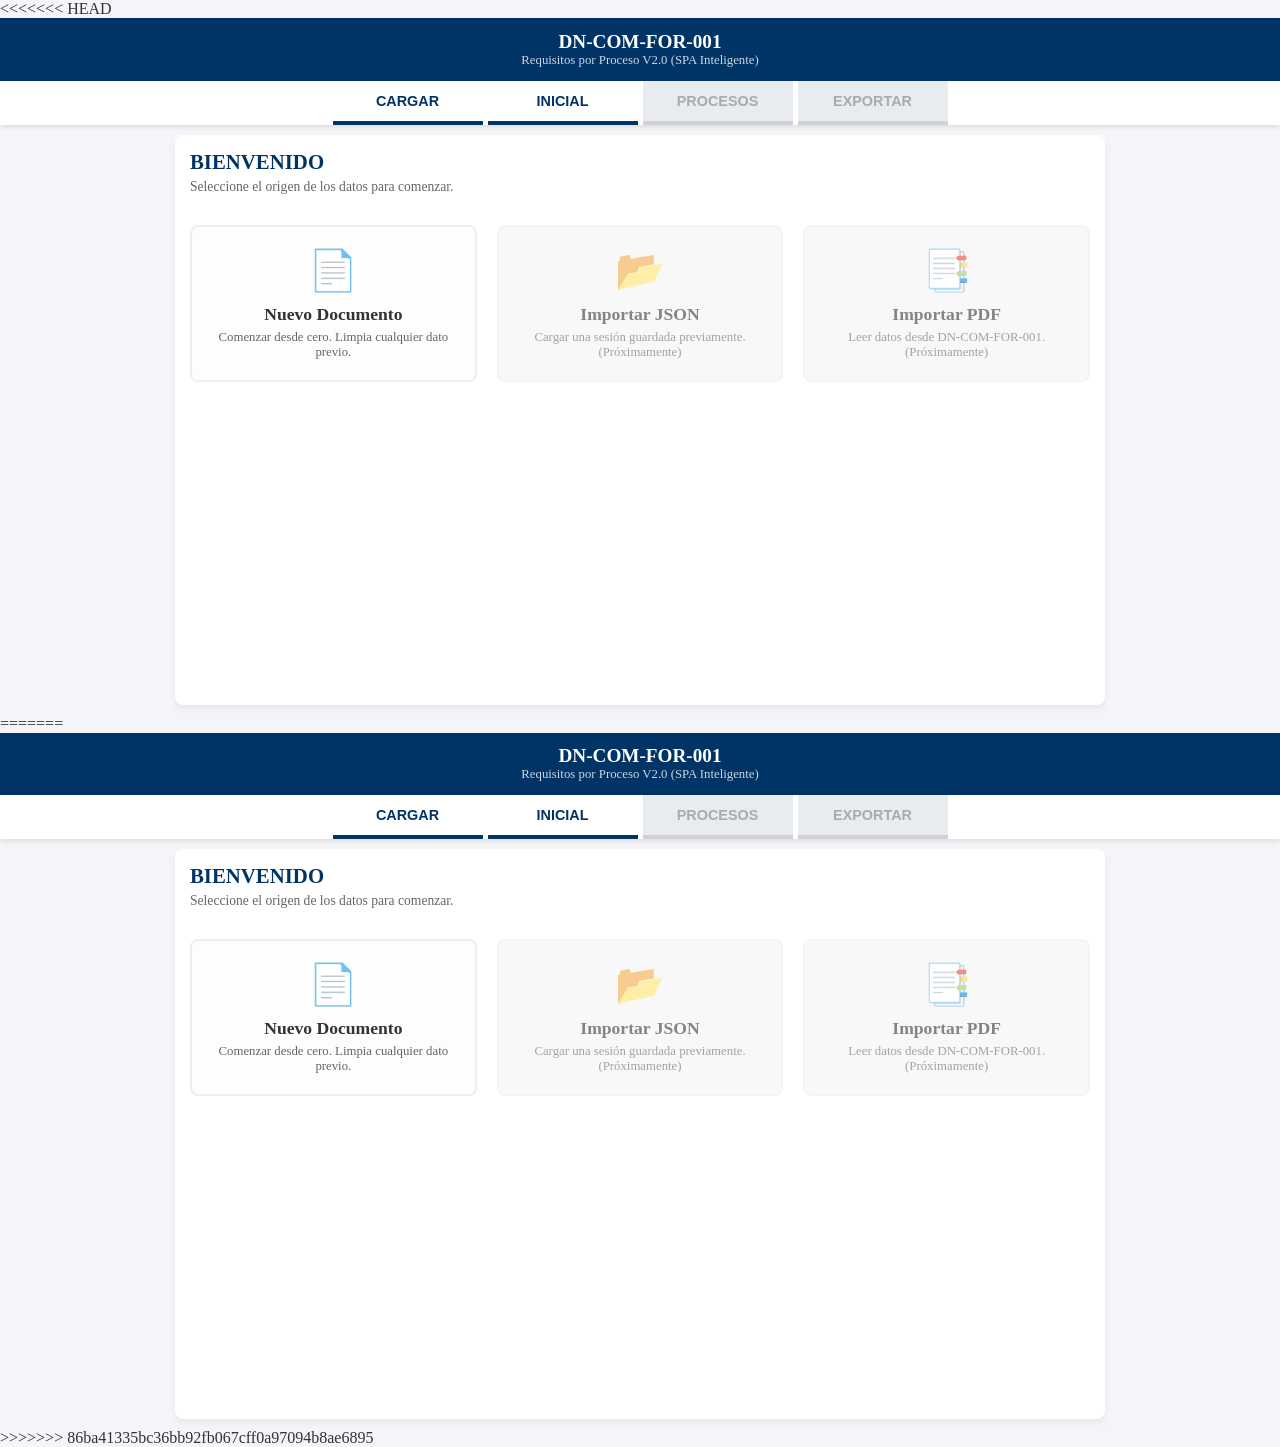
==== commit bb28d8a3: "Fixed conflicts by prioritizing local files" ====
--- a/index.html
+++ b/index.html
@@ -1,3 +1,4 @@
+<<<<<<< HEAD
 <!DOCTYPE html>
 <html lang="es">
   <head>
@@ -200,4 +201,209 @@
     <script src="script.js"></script>
     <script src="nm-script.js"></script>
   </body>
+=======
+<!DOCTYPE html>
+<html lang="es">
+  <head>
+      <meta charset="UTF-8">
+      <meta name="viewport" content="width=device-width, initial-scale=1.0">
+      <title>Requisitos por Proceso</title>
+      <link rel="stylesheet" href="style.css">
+      <link rel="stylesheet" href="nm-style.css">
+  </head>
+  <body>
+    <header class="app-header">
+        <div class="logo-area">
+            <h1>DN-COM-FOR-001</h1>
+            <p>Requisitos por Proceso V2.0 (SPA Inteligente)</p>
+        </div>
+    </header>
+
+    <nav class="main-nav">
+        <button onclick="navigateFlow('sec-load')" id="nav-sec-load" class="nav-btn current">CARGAR</button>
+        <button onclick="navigateFlow('sec-initial')" id="nav-sec-initial" class="nav-btn current">INICIAL</button>
+        <button onclick="navigateFlow('sec-processes')" id="nav-sec-processes" class="nav-btn locked" disabled>PROCESOS</button>
+        <button onclick="navigateFlow('sec-export')" id="nav-sec-export" class="nav-btn locked" disabled>EXPORTAR</button>
+    </nav>
+
+    <main id="app-container">
+
+        <section id="sec-load" class="spa-section active-section">
+            <div class="section-header text-center">
+                <h2>BIENVENIDO</h2>
+                <p class="helper-text">Seleccione el origen de los datos para comenzar.</p>
+            </div>
+
+            <div class="load-options-grid">
+                <div class="load-card" onclick="startNewDocument()">
+                    <div class="icon">📄</div>
+                    <h3>Nuevo Documento</h3>
+                    <p>Comenzar desde cero. Limpia cualquier dato previo.</p>
+                </div>
+
+                <div class="load-card disabled">
+                    <div class="icon">📂</div>
+                    <h3>Importar JSON</h3>
+                    <p>Cargar una sesión guardada previamente. (Próximamente)</p>
+                </div>
+
+                <div class="load-card disabled">
+                    <div class="icon">📑</div>
+                    <h3>Importar PDF</h3>
+                    <p>Leer datos desde DN-COM-FOR-001. (Próximamente)</p>
+                </div>
+            </div>
+        </section>
+        
+        <section id="sec-initial" class="spa-section hidden">
+            <div class="section-header">
+                <h2>IDENTIFICACIÓN</h2>
+                <p class="helper-text">Defina la organización y estándares.</p>
+            </div>
+
+            <div class="content-compact">
+                <div class="row-compact">
+                    <div class="form-group half">
+                        <label>Organización</label>
+                        <input type="text" id="input-org" oninput="validateStep('sec-initial')" placeholder="Ej. Fondonorma C.A.">
+                    </div>
+                    <div class="form-group half">
+                        <label>Fecha</label>
+                        <input type="date" id="input-date" onchange="validateStep('sec-initial')">
+                    </div>
+                </div>
+                
+                <div class="form-group">
+                    <label style="margin-bottom: 8px; display:block;">Esquemas de Certificación</label>
+                    <div id="standards-checks" class="checks-grid"></div> 
+                </div>
+            </div>
+
+            <div class="flow-actions right">
+                <button onclick="navigateFlow('sec-processes')" class="btn-flow next" id="btn-next-initial" disabled>
+                    SIGUIENTE &rarr;
+                </button>
+            </div>
+        </section>
+
+        <section id="sec-processes" class="spa-section hidden">
+            <div class="section-header">
+                <div id="slim-bar-status" class="slim-bar"></div>
+                <div id="missing-requirements-summary" class="missing-summary hidden"></div>
+                <h2>DEFINICIÓN DE PROCESOS</h2>
+            </div>
+            
+            <div class="content-compact">
+                <div class="process-toolbar">
+                    <button onclick="showProcessForm()" class="btn-primary small" id="btn-new-process">
+                        + Nuevo Proceso
+                    </button>
+                    <span style="font-size: 0.85rem; color: #666; margin-left: auto;">Gestión de Requisitos por Procesos</span>
+                </div>
+                
+                <div id="process-form-container" class="process-form-panel hidden">
+                    <h4 id="form-title" style="margin-top:0;">Registrar Proceso</h4>
+                    <div class="form-row">
+                        <input type="text" id="process-name-input" placeholder="Nombre del proceso...">
+                        <div class="form-actions">
+                            <button onclick="saveProcess()" class="btn-save">Guardar</button>
+                            <button onclick="hideProcessForm()" class="btn-cancel">Cancelar</button>
+                        </div>
+                    </div>
+                </div>
+                
+                <div id="process-list" class="process-container"></div>
+                
+                <div class="na-section-container" style="margin-top: 30px; border-top: 2px dashed #eee; padding-top: 20px;">
+                    <div style="display:flex; justify-content:space-between; align-items:center;">
+                        <div>
+                            <h4 style="margin:0; color: #555;">Requisitos No Aplicables</h4>
+                            <p style="margin:5px 0 0; font-size:0.8rem; color:#888;">
+                                Cláusulas que no aplican a la organización. Se excluirán de la validación.
+                            </p>
+                        </div>
+                        <div style="text-align: right;">
+                            <span id="na-count-badge" class="badge-count" style="background:#6c757d; font-size: 0.9rem; padding: 5px 10px; margin-right: 10px; display: none;">0</span>
+                            <button class="btn-secondary small" onclick="openNaModal()">Gestionar: No Aplicables</button>
+                        </div>
+                    </div>
+                </div>
+            </div>
+
+            <div class="flow-actions split">
+                <button onclick="navigateFlow('sec-initial')" class="btn-flow prev">
+                    &larr; ANTERIOR
+                </button>
+                <button onclick="navigateFlow('sec-export')" class="btn-flow next">
+                    SIGUIENTE &rarr;
+                </button>
+            </div>
+        </section>
+
+        <section id="sec-export" class="spa-section hidden">
+            <div class="section-header">
+                <h2>EXPORTACIÓN</h2>
+                <p class="helper-text">Descargue los resultados.</p>
+            </div>
+            
+            <div class="content-compact">
+                <div id="validation-summary" style="padding: 15px; background: #e8f5e9; border-radius: 4px; margin-bottom: 20px;">
+                    <p style="margin:0; color: #2e7d32; font-weight:bold;">Resumen del estado de cumplimiento disponible.</p>
+                </div>
+                <div class="export-buttons">
+                    <button onclick="exportJSON()" class="btn-primary">Descargar JSON</button>
+                    <button onclick="generatePDF()" class="btn-primary">Generar PDF</button>
+                </div>
+            </div>
+
+            <div class="flow-actions left">
+                <button onclick="navigateFlow('sec-processes')" class="btn-flow prev">
+                    &larr; ANTERIOR
+                </button>
+            </div>
+        </section>
+
+    </main>
+    <div id="new-requirements-modal" class="nm-overlay hidden">
+        <div class="nm-modal-container">
+            
+            <header class="nm-row-1">
+                <div class="nm-title-area">
+                    <span class="nm-tag">PROCESO</span>
+                    <input type="text" id="nm-process-title" class="nm-editable-title" value="Nombre del Proceso" placeholder="Escriba el nombre...">
+                </div>
+                <div style="display: flex; gap: 15px; align-items: center;">
+                    <button class="btn-primary" onclick="saveNewModalAssignments()">Guardar</button>
+                    <button class="nm-close-modal" onclick="closeModal()">&times;</button>
+                </div>
+            </header>
+
+            <div class="nm-row-2">
+                <aside class="nm-left-col">
+                    <div class="nm-nav-stack"></div>
+                    <hr class="nm-hr">
+                    <div class="nm-options-area"></div>
+                </aside>
+
+                <main class="nm-right-col">
+                    <div class="nm-reading-pane">
+                        <div class="nm-pane-placeholder">
+                            <p>Seleccione un requisito para visualizar su contenido completo aquí.</p>
+                        </div>
+                    </div>
+                </main>
+            </div>
+
+            <footer class="nm-row-3">
+                <div class="nm-bucket-header">REQUISITOS SELECCIONADOS</div>
+                <div class="nm-bucket-grid">
+                    </div>
+            </footer>
+
+        </div>
+    </div>
+    <script src="script.js"></script>
+    <script src="nm-script.js"></script>
+  </body>
+>>>>>>> 86ba41335bc36bb92fb067cff0a97094b8ae6895
 </html>
--- a/style.css
+++ b/style.css
@@ -1,3 +1,4 @@
+<<<<<<< HEAD
 /* RESET BÁSICO */
 * { box-sizing: border-box; font-family: 'Segoe UI', Tahoma, Geneva, Verdana, sans-serif; }
 body { margin: 0; padding: 0; background-color: #f4f4f9; color: #333; }
@@ -839,4 +840,839 @@
 
 .clause-text-flow li {
     margin-bottom: 8px;
+=======
+/* RESET BÁSICO */
+* { box-sizing: border-box; font-family: 'Segoe UI', Tahoma, Geneva, Verdana, sans-serif; }
+body { margin: 0; padding: 0; background-color: #f4f4f9; color: #333; }
+
+/* HEADER */
+.app-header { background-color: #003366; color: white; padding: 0.8rem; text-align: center; }
+.app-header h1 { margin: 0; font-size: 1.2rem; }
+.app-header p { margin: 0; font-size: 0.8rem; opacity: 0.8; }
+
+/* NAVEGACIÓN */
+.main-nav {
+    display: flex;
+    justify-content: center;
+    background: #fff;
+    box-shadow: 0 2px 5px rgba(0,0,0,0.1);
+    position: sticky; /* Se queda pegado arriba al hacer scroll */
+    top: 0;
+    z-index: 100;
+    gap: 5px;
+    padding: 0 10px;
+}
+
+.nav-btn {
+    text-transform: uppercase;
+    text-align: center;
+    flex: 0 1 150px;
+    padding: 12px 5px;
+    border: none;
+    background: #f8f9fa;
+    opacity: 1;
+    cursor: pointer;
+    font-size: 0.9rem;
+    font-weight: bold;
+    color: #666;
+    border-bottom: 4px solid #eee;
+    transition: all 0.3s ease;
+    max-width: 200px;
+}
+
+.nav-btn:hover { background-color: #f0f0f0; color: #003366; }
+.nav-btn.active { border-bottom-color: #003366; color: #003366; }
+.nav-btn:disabled {cursor: not-allowed; }
+.nav-btn.locked {border-bottom-color: #d1d1d1;color: #aaa;background: #e9ecef; }
+.nav-btn.current {
+    border-bottom-color: #003366;
+    color: #003366;
+    background: #fff;
+    font-weight: 800;
+}
+.nav-btn.incomplete {border-bottom-color: #ffc107; color: #856404; }
+.nav-btn.complete {border-bottom-color: #28a745; color: #155724; }
+
+.flow-actions {
+    margin-top: 0px;
+    padding-top: 0px;
+    border-top: 1px solid #eee;
+    display: flex;
+}
+.flow-actions.right { justify-content: flex-end; }
+.flow-actions.left { justify-content: flex-start; }
+.flow-actions.split { justify-content: space-between; }
+
+.btn-flow {
+    padding: 10px 25px;
+    border-radius: 20px; /* Estilo píldora */
+    border: none;
+    font-weight: bold;
+    cursor: pointer;
+    transition: transform 0.2s;
+}
+
+.btn-flow:active { transform: scale(0.98); }
+
+.btn-flow.prev { background-color: #e0e0e0; color: #333; }
+.btn-flow.next { background-color: #003366; color: white; }
+.btn-flow.next:disabled { background-color: #ccc; cursor: not-allowed; }
+
+/* --- ACTUALIZACIÓN FASE 3.C: SLIM BAR (DISEÑO MINIMALISTA) --- */
+.slim-bar { 
+    height: 32px; /* Un poco más alta para que luzca el diseño */
+    display: flex; 
+    width: 100%; 
+    margin-bottom: 20px; 
+    background: #fff; /* Fondo blanco o muy claro */
+    border-radius: 4px;
+    box-shadow: 0 1px 3px rgba(0,0,0,0.05);
+    overflow: hidden;
+}
+
+.slim-segment { 
+    flex: 1; 
+    display: flex;
+    align-items: center;
+    justify-content: center;
+    font-size: 0.7rem;
+    font-weight: 600;
+    color: #444; /* Texto siempre oscuro para legibilidad */
+    text-transform: uppercase;
+    letter-spacing: 0.5px;
+    border-bottom: 4px solid #d1d1d1; /* Línea base por defecto (Gris) */
+    transition: all 0.3s ease;
+    background: #fdfdfd;
+}
+
+/* Solo cambiamos el color de la línea inferior según el estado */
+.slim-segment.status-gray { 
+    border-bottom-color: #d1d1d1; 
+    opacity: 0.6; 
+}
+
+.slim-segment.status-orange { 
+    border-bottom-color: #fd7e14; 
+    background: #fffaf5; /* Un toque muy leve de fondo naranja */
+}
+
+.slim-segment.status-green { 
+    border-bottom-color: #28a745; 
+    background: #f6fff8; /* Un toque muy leve de fondo verde */
+}
+
+/* Efecto hover opcional para ver el nombre de la norma más claro */
+.slim-segment:hover {
+    background: #f0f0f0;
+}
+
+/* CONTENEDOR PRINCIPAL */
+#app-container {
+    max-width: 900px;
+    margin: 10px auto;
+    padding: 15px;
+    background: white;
+    border-radius: 8px;
+    box-shadow: 0 4px 6px rgba(0,0,0,0.05);
+    min-height: 60vh;
+}
+
+.spa-section { 
+    padding: 0; 
+}
+
+.section-header {
+    margin-bottom: 15px;
+    padding-bottom: 10px;
+}
+.section-header h2 { margin: 0; font-size: 1.3rem; color: #003366; }
+.helper-text { margin: 5px 0 0 0; font-size: 0.85rem; color: #666; }
+
+.content-compact {
+    background: #fff;
+}
+
+.row-compact {
+    display: flex;
+    gap: 20px;
+    background: #f8f9fa;
+    border-radius: 6px;
+    border: 1px solid #e0e0e0;
+    transition: all 0.3s ease;
+    padding: 8px 12px;
+    margin-bottom: 10px;
+}
+
+.row-compact:hover {
+    border-color: #003366;
+    box-shadow: 0 2px 5px rgba(0,0,0,0.05);
+}
+
+.row-compact .half { flex: 1; }
+
+/* UTILIDADES DE VISIBILIDAD (EL CORAZÓN DE LA SPA) */
+.hidden { display: none !important; }
+.active-section { display: block; animation: fadeIn 0.3s ease-in; }
+
+/* PLACEHOLDERS (SOLO PARA DESARROLLO) */
+.content-placeholder {
+    border: 2px dashed #ccc;
+    padding: 40px;
+    text-align: center;
+    color: #999;
+    margin-top: 20px;
+    background: #fafafa;
+}
+
+/* RESPONSIVE: MÓVIL */
+@media (max-width: 600px) {
+    .main-nav { flex-direction: column; }
+    .nav-btn { width: 100%; max-width: none; border-bottom: 1px solid #eee; text-align: left; padding-left: 20px;}
+    .nav-btn.active { border-bottom: 1px solid #eee; border-left: 5px solid #003366; background-color: #f9f9f9;}
+}
+
+@keyframes fadeIn {
+    from { opacity: 0; transform: translateY(10px); }
+    to { opacity: 1; transform: translateY(0); }
+}
+
+.form-group { padding-top: 5px; margin-bottom: 12px; font-weight: bold; border-top: 1px solid #eee;}
+.form-group label { display: block;  margin-bottom: 5px; }
+.form-group input { width: 100%; padding: 8px; border: 1px solid #ccc; border-radius: 4px; }
+
+/* --- NUEVOS ESTILOS FASE 3: ESQUEMAS DE CERTIFICACIÓN --- */
+.standards-list-container {
+    display: flex;
+    flex-direction: column;
+    gap: 8px;
+}
+
+.std-row-compact {
+    display: flex;
+    align-items: center;
+    gap: 12px;
+    background: #f8f9fa;
+    padding: 8px 12px;
+    border-radius: 6px;
+    border: 1px solid #e0e0e0;
+    transition: all 0.3s ease;
+}
+
+.std-row-compact:hover {
+    border-color: #003366;
+    box-shadow: 0 2px 5px rgba(0,0,0,0.05);
+}
+
+.std-compact-select {
+    flex: 1;
+    padding: 8px;
+    border: 1px solid #ccc;
+    border-radius: 6px;
+    font-size: 0.9rem;
+    background-color: white;
+    cursor: pointer;
+    min-width: 130px;
+}
+
+.std-compact-input {
+    flex: 1.2;
+    padding: 8px;
+    border: 1px solid #ccc;
+    border-radius: 6px;
+    font-size: 0.9rem;
+    font-weight: 700;
+    color: #003366;
+    min-width: 180px;
+}
+
+/* Estado bloqueado para select e input */
+.std-compact-select:disabled, 
+.std-compact-input:disabled {
+    background-color: #e9ecef;
+    color: #999;
+    cursor: not-allowed;
+    border-color: #ddd;
+}
+
+.checks-grid {
+    display: grid;
+    grid-template-columns: repeat(auto-fill, minmax(160px, 1fr));
+    gap: 5px;
+}
+
+.std-checkbox-container {
+    display: flex;         /* Alinea hijos en fila */
+    align-items: center;    /* Centra verticalmente el check con el texto */
+    gap: 8px;              /* Espacio entre el cuadro y el texto */
+    cursor: pointer;
+    font-size: 0.9rem;
+    padding: 5px;
+    transition: background-color 0.2s;
+    border-radius: 4px;
+}
+
+.std-checkbox-container:hover {
+    background-color: #f0f4f8; /* Efecto sutil al pasar el mouse */
+}
+
+.std-checkbox-container input[type="checkbox"] {
+    margin: 0;             /* Elimina márgenes extraños del navegador */
+    width: 16px;
+    height: 16px;
+    cursor: pointer;
+}
+
+.load-options-grid {
+    display: grid;
+    grid-template-columns: repeat(auto-fit, minmax(200px, 1fr));
+    gap: 20px;
+    margin-top: 20px;
+}
+
+.load-card {
+    border: 2px solid #eee;
+    border-radius: 8px;
+    padding: 20px;
+    text-align: center;
+    cursor: pointer;
+    transition: all 0.2s;
+    background: #fdfdfd;
+}
+
+.load-card:hover {
+    border-color: #003366;
+    transform: translateY(-3px);
+    box-shadow: 0 5px 15px rgba(0,51,102,0.1);
+}
+
+.load-card.disabled {
+    opacity: 0.6;
+    cursor: not-allowed;
+    background: #f4f4f4;
+}
+
+.load-card .icon { font-size: 2.5rem; margin-bottom: 10px; }
+.load-card h3 { margin: 0 0 5px 0; font-size: 1.1rem; }
+.load-card p { font-size: 0.8rem; color: #666; margin: 0; }
+
+/* Estilos para las tarjetas de procesos */
+.process-card {
+    padding: 15px;
+    margin: 10px 0;
+    border-left: 8px solid #9e9e9e; /* Gris por defecto (Vacío) */
+    background: #f9f9f9;
+    display: flex;
+    justify-content: space-between;
+    align-items: center;
+    transition: all 0.3s;
+}
+
+.process-card.has-requirements {
+    border-left-color: #003366; /* Azul (Con requisitos) */
+    background: #eef6ff;
+}
+
+.btn-delete { background: #ff4444; color: white; border: none; padding: 5px 10px; cursor: pointer; border-radius: 3px; }
+.btn-add { background: #28a745; color: white; border: none; padding: 12px 20px; cursor: pointer; border-radius: 5px; width: 100%; font-weight: bold; }
+
+
+/* --- ESTILOS FASE 4: MODAL Y BUSCADOR --- */
+
+.modal-overlay {
+    position: fixed;
+    top: 0; left: 0; width: 100%; height: 100%;
+    background: rgba(0, 0, 0, 0.6);
+    z-index: 1000;
+    display: flex;
+    justify-content: center;
+    align-items: center;
+}
+
+.modal-content {
+    background: white;
+    width: 90vw;;
+    max-width: 1000px;
+    height: 95vh;
+    border-radius: 8px;
+    display: flex;
+    flex-direction: column;
+    box-shadow: 0 10px 25px rgba(0,0,0,0.2);
+}
+
+.modal-header {
+    padding: 0px 20px;
+    border-bottom: 1px solid #eee;
+    display: flex;
+    justify-content: space-between;
+    align-items: center;
+    background: #003366;
+    color: white;
+    border-radius: 8px 8px 0 0;
+}
+
+.btn-close {
+    background: none; border: none; color: white; font-size: 1.5rem; cursor: pointer;
+}
+
+.modal-body {
+    flex: 1;
+    display: flex;
+    overflow: hidden; /* Evita scroll en el body principal del modal */
+}
+
+/* Panel Izquierdo: Buscador */
+.search-panel {
+    flex: 1;
+    padding: 5px 10px;
+    border-right: 1px solid #eee;
+    display: flex;
+    flex-direction: column;
+    background: #fdfdfd;
+}
+
+.search-box-container input {
+    width: 100%;
+    padding: 6px 10px;
+    font-size: 1rem;
+    border: 2px solid #ddd;
+    border-radius: 10px;
+    margin-bottom: 5px;
+    transition: border-color 0.3s;
+}
+
+.search-box-container input:focus {
+    border-color: #003366;
+    outline: none;
+}
+
+.checkbox-group-compact {
+    display: flex;
+    gap: 5px;
+    margin-bottom: 5px;
+    flex-wrap: wrap;
+    font-size: 0.85rem;
+}
+
+.results-list {
+    flex: 1;
+    overflow-y: auto;
+    border: 1px solid #eee;
+    border-radius: 10px;
+    background: white;
+}
+
+.result-item {
+    display: flex;
+    justify-content: space-between;
+    align-items: center;
+    padding: 25px 10px;
+    border: 1px solid #eee;
+    margin-bottom: 5px;
+    border-radius: 10px;
+    cursor: pointer;
+    background: white;
+    transition: all 0.2s;
+}
+
+.result-item:hover { transform: translateX(10px); border-color: #007bff; }
+.result-item.selected { background-color: #e3f2fd; border-left: 4px solid #007bff; }
+
+.clause-number { font-weight: bold; font-size: 1.1rem; color: #333; }
+.clause-standards { display: flex; gap: 5px; flex-wrap: wrap; }
+.mini-badge { font-size: 0.7rem; background: #eee; padding: 2px 5px; border-radius: 5px; color: #555; }
+
+.std-badge {
+    font-size: 0.75rem;
+    padding: 2px 5px;
+    border-radius: 4px;
+    background: #eee;
+    margin-right: 10px;
+    color: #555;
+    font-weight: bold;
+}
+
+/* Panel Derecho: Seleccionados */
+.selection-panel {
+    flex: 1;
+    padding: 10px;
+    background: #f4f4f9;
+    display: flex;
+    flex-direction: column;
+    overflow-y: auto;
+}
+
+.selected-group { margin-bottom: 5px; border: 1px solid #e0e0e0; border-radius: 6px; overflow: hidden; }
+.group-header { 
+    background: #f8f9fa; padding: 8px 5px; font-weight: bold; 
+    font-size: 0.9rem; color: #555; border-bottom: 1px solid #eee;
+    display: flex; justify-content: space-between;
+}
+.group-body { padding: 10px; background: white; }
+
+.selected-item-chip {
+    display: flex; justify-content: space-between; align-items: center;
+    padding: 6px 5px; margin-bottom: 5px;
+    background: #fff; border: 1px solid #ddd; border-radius: 4px;
+    margin-bottom: 0;
+    font-size: 0.85rem;
+}
+.selected-item-chip.is-parent {
+    background-color: #e8f5e9; /* Verde muy suave para padres colapsados */
+    border-color: #c3e6cb;
+    font-weight: 600;
+}
+
+.chip-remove { color: #dc3545; cursor: pointer; font-weight: bold; padding-left: 10px; }
+.chip-remove:hover { color: #a71d2a; }
+
+.modal-footer {
+    padding: 5px;
+    border-top: 1px solid #eee;
+    text-align: right;
+    background: white;
+    border-radius: 0 0 8px 8px;
+}
+
+.btn-primary { background-color: #003366; color: white; padding: 6px 20px; border: none; border-radius: 4px; cursor: pointer; }
+.btn-secondary { background-color: #ccc; color: #333; padding: 6px 20px; border: none; border-radius: 4px; cursor: pointer; margin-right: 10px; }
+
+.btn-primary.small, .btn-secondary.small {
+    padding: 6px 12px;
+    font-size: 0.85rem;
+}
+
+/* MOBILE RESPONSIVE TWEAKS */
+@media (max-width: 600px) {
+    .row-compact { flex-direction: column; gap: 0; }
+    .nav-btn { flex: 1; }
+    .checks-grid { grid-template-columns: 1fr; }
+}
+
+/* --- ESTILOS FASE 4.2: GESTIÓN DE PROCESOS --- */
+
+.process-toolbar {
+    display: flex;
+    justify-content: space-between;
+    align-items: center;
+    margin-bottom: 20px;
+    border-bottom: 2px solid #eee;
+    padding-bottom: 10px;
+}
+
+/* Panel de Formulario In-Page */
+.process-form-panel {
+    background: #e3f2fd; /* Azul muy suave */
+    border: 1px solid #bbdefb;
+    padding: 20px;
+    border-radius: 8px;
+    margin-bottom: 20px;
+    animation: slideDown 0.3s ease-out;
+}
+
+@keyframes slideDown {
+    from { opacity: 0; transform: translateY(-10px); }
+    to { opacity: 1; transform: translateY(0); }
+}
+
+.form-row {
+    display: flex;
+    gap: 10px;
+    margin-top: 10px;
+}
+
+#process-name-input {
+    flex: 2;
+    padding: 12px;
+    border: 1px solid #ccc;
+    border-radius: 4px;
+    font-size: 1rem;
+}
+
+.form-actions {
+    flex: 1;
+    display: flex;
+    gap: 5px;
+}
+
+.btn-save { background-color: #28a745; color: white; border: none; padding: 0 20px; border-radius: 4px; cursor: pointer; font-weight: bold; flex: 1; }
+.btn-save:hover { background-color: #218838; }
+
+.btn-cancel { background-color: #6c757d; color: white; border: none; padding: 0 20px; border-radius: 4px; cursor: pointer; flex: 1; }
+.btn-cancel:hover { background-color: #5a6268; }
+
+.hint-text { color: #666; font-size: 0.85rem; margin-top: 5px; display: block; }
+
+/* Botón Editar en tarjeta */
+.btn-edit {
+    background: #ffc107; color: #333; border: none; 
+    padding: 5px 10px; cursor: pointer; border-radius: 3px; 
+    font-size: 0.9rem; margin-right: 5px;
+}
+.btn-edit:hover { background: #e0a800; }
+
+.level-block {
+    margin-bottom: 12px;
+    border-bottom: 1px dashed #eee;
+    padding-bottom: 8px;
+}
+
+.level-block:last-child {
+    border-bottom: none;
+    margin-bottom: 0;
+}
+
+.level-title {
+    margin: 5px 0 8px 0;
+    font-size: 0.8rem;
+    text-transform: uppercase;
+    letter-spacing: 0.5px;
+    color: #888;
+    font-weight: 700;
+}
+
+.level-items {
+    display: flex;
+    flex-wrap: wrap;
+    gap: 5px;
+}
+
+.badge-count {
+    background: #003366; 
+    color: white; 
+    border-radius: 10px; 
+    padding: 2px 8px; 
+    font-size: 0.8em;
+}
+
+/* --- FASE 3.D: VISTA RESUMIDA DE FALTANTES --- */
+.missing-summary {
+    margin-top: -10px; /* Lo acerca visualmente al slim-bar */
+    margin-bottom: 15px;
+    padding: 8px 12px;
+    background-color: #fffaf5; /* Tono cálido muy sutil */
+    border: 1px dashed #fd7e14; /* Naranja de advertencia */
+    border-radius: 4px;
+    font-size: 0.8rem;
+    color: #555;
+}
+
+.missing-title {
+    font-weight: bold;
+    color: #d9534f;
+    margin-bottom: 5px;
+    text-transform: uppercase;
+    font-size: 0.75rem;
+}
+
+.missing-std-block {
+    margin-bottom: 3px;
+    line-height: 1.4;
+}
+
+.missing-std-block:last-child {
+    margin-bottom: 0;
+}
+
+.missing-std-title {
+    font-weight: 600;
+    color: #333;
+    margin-right: 5px;
+}
+
+.missing-std-clauses {
+    color: #666;
+}
+
+/* Quick Select Chapters */
+.quick-select-area {
+    margin-bottom: 5px;
+    padding: 5px;
+    background: #f0f4f8;
+    border-radius: 10px;
+    border: 1px solid #dce3eb;
+}
+
+.quick-select-area label {
+    display: block;
+    font-size: 0.9rem;
+    font-weight: bold;
+    color: #003366;
+    margin-bottom: 2px;
+    text-transform: uppercase;
+}
+
+.chapter-grid {
+    display: flex;
+    gap: 5px;
+    flex-wrap: wrap;
+}
+
+.chap-btn {
+    flex: 1;
+    min-width: 5px;
+    padding: 2px;
+    border: 1px solid #003366;
+    background: white;
+    color: #003366;
+    border-radius: 10px;
+    cursor: pointer;
+    font-weight: bold;
+    font-size: 0.85rem;
+    transition: all 0.2s;
+}
+
+.chap-btn:hover {
+    background: #eef2f7;
+}
+
+.chap-btn.active {
+    background: #003366;
+    color: white;
+}
+
+.chap-btn.std.active {
+    background: #5e7c9a;
+    color: white;
+}
+
+/* --- FASE 5: MODAL SECUNDARIO (VISUALIZADOR DE CLÁUSULAS) --- */
+
+.result-actions {
+    display: flex;
+    align-items: center;
+    gap: 8px;
+    justify-content: flex-end;
+    min-width: 60px;
+    height: 20px;
+}
+
+.check-icon {
+    color: #28a745;
+    font-weight: bold;
+    font-size: 1.2rem;
+    margin-left: 5px;
+}
+
+.btn-eye {
+    background: transparent;
+    border: none;
+    color: #666; /* Color neutro inicial */
+    cursor: pointer;
+    width: 36px;  /* Ancho fijo para que el círculo sea perfecto */
+    height: 36px; /* Alto fijo */
+    border-radius: 50%; /* Forma circular */
+    display: flex;
+    align-items: center;
+    justify-content: center;
+    transition: all 0.2s ease;
+    padding: 0;
+    margin-right: 5px;
+}
+
+.btn-eye:hover {
+    background-color: #f0f4f8; /* Un azul grisáceo muy suave que combina con tu app */
+    color: #003366; /* El azul oscuro de tu cabecera */
+    transform: scale(1.1);
+}
+
+.btn-eye svg {
+    display: block;
+}
+
+.clause-details-modal {
+    max-width: 850px;
+    height: 80vh;
+}
+
+.clause-tabs {
+    background: #f8f9fa;
+    border-bottom: 2px solid #ddd;
+    padding: 0 20px;
+    overflow-x: auto;
+    white-space: nowrap;
+}
+
+.tab-btn {
+    background: none;
+    border: none;
+    padding: 12px 20px;
+    cursor: pointer;
+    font-weight: bold;
+    color: #666;
+    border-bottom: 3px solid transparent;
+    font-size: 0.95rem;
+    transition: all 0.2s;
+}
+
+.tab-btn.active {
+    color: #003366;
+    border-bottom-color: #003366;
+}
+
+.tab-btn:hover:not(.active) {
+    background: #f0f0f0;
+}
+
+/* Tipografía optimizada para lectura larga */
+.clause-body {
+    padding: 0px 20px;
+    margin-bottom: 30px;
+    overflow-y: auto;
+    background: #fff;
+    color: #333;
+}
+
+.clause-text-flow {
+    font-size: 1.05rem;
+    line-height: 1.5;
+    color: #2c3e50;
+    max-width: 100%; /* Asegura que ocupe todo el ancho disponible */
+}
+
+/* Título principal al inicio del texto */
+.main-clause-title {
+    font-size: 1.6rem;
+    color: #003366;
+    border-bottom: 2px solid #eee;
+    font-weight: 600;
+    margin-bottom: 0;
+}
+
+.main-clause-title label {
+    margin-right: 10px;
+}
+
+/* Títulos de cláusulas hijas dentro del texto */
+.injected-title {
+    margin-top: 25px;
+    margin-bottom: 10px;
+    font-weight: 600;
+    color: #003366;
+    font-size: 1.2rem;
+}
+
+.injected-title label {
+    margin-right: 10px;
+}
+
+/* Estilo para el número cuando es 'explicit' */
+.explicit-number {
+    color: #003366;
+    margin-right: 10px;
+    font-weight: 600;
+}
+
+/* Espaciado de párrafos e ítems dentro del flujo */
+.clause-text-flow div {
+    margin-top: 20px;
+    margin-bottom: 15px;
+}
+
+.clause-text-flow ul, .clause-text-flow ol {
+    margin: 10px 0 20px 30px;
+}
+
+.clause-text-flow li {
+    margin-bottom: 8px;
+>>>>>>> 86ba41335bc36bb92fb067cff0a97094b8ae6895
 }
--- a/nm-style.css
+++ b/nm-style.css
@@ -1,3 +1,4 @@
+<<<<<<< HEAD
 /* MODAL LAYOUT */
 .nm-overlay {
     position: fixed;
@@ -318,4 +319,326 @@
     font-size: 1.6rem;
     border: 1px solid #ff8888;
     line-height: 1.05;
+=======
+/* MODAL LAYOUT */
+.nm-overlay {
+    position: fixed;
+    top: 0; left: 0;
+    width: 100%; height: 100%;
+    background: rgba(0, 0, 0, 0.6);
+    display: flex;
+    justify-content: center;
+    align-items: center;
+    z-index: 2000;
+}
+
+.nm-modal-container {
+    width: 95vw;
+    height: 95vh;
+    background: #f8f9fa;
+    border-radius: 12px;
+    display: grid;
+    grid-template-rows: 50px 1fr 102px; /* Row 1, Row 2, Row 3 */
+    overflow: hidden;
+    box-shadow: 0 10px 30px rgba(0,0,0,0.3);
+}
+
+/* ROW 1: HEADER */
+.nm-row-1 {
+    background: #003366;
+    color: white;
+    display: flex;
+    justify-content: space-between;
+    align-items: center;
+    padding: 0 20px;
+}
+
+.nm-editable-title {
+    background: transparent;
+    border: none;
+    border-bottom: 1px dashed #fff;
+    color: white;
+    font-size: 1.2rem;
+    font-weight: bold;
+    margin-left: 10px;
+    padding: 2px 5px;
+}
+
+.nm-close-modal {
+    background: transparent;
+    border: none;
+    color: white;
+    font-size: 2rem;
+    cursor: pointer;
+}
+
+/* ROW 2: MAIN AREA */
+.nm-row-2 {
+    display: grid;
+    grid-template-columns: 600px 1fr;
+    gap: 0;
+    overflow: hidden;
+}
+
+.nm-left-col {
+    border-right: 1px solid #aaa;
+    display: flex;
+    flex-direction: column;
+    background: #fff;
+    padding: 5px;
+    overflow: auto;
+}
+.nm-hr {
+    border: 0;
+    border-top: 1px solid #aaa;
+    margin: 10px 0;
+}
+
+.nm-nav-stack {
+    display: flex;
+    flex-direction: column;
+    align-items: center;
+    gap: 5px;
+    height: auto;
+    max-height: 220px;
+    flex-shrink: 0;
+    overflow-y: auto;
+    padding: 5px;
+}
+
+.nm-options-area {
+    display: flex;
+    flex-direction: column;
+    align-items: center;
+    justify-content: space-evenly;
+    gap: 5px;
+    padding: 5px;
+    max-height: 1fr;
+    flex-grow: 1;
+    height: 100%;
+    overflow-y: auto;
+}
+
+.nm-right-col {
+    background: #fefefe;
+    padding: 20px;
+    overflow-y: auto;
+}
+
+.nm-right-col .debe {
+    font-style: italic;
+}
+
+/* ROW 3: BUCKET */
+.nm-row-3 {
+    background: #f1f3f5;
+    border-top: 1px solid #aaa;
+    padding: 5px 5px;
+    overflow-y: auto;
+    display: flex;
+    flex-direction: column;
+}
+
+.nm-bucket-header {
+    font-weight: bold;
+    font-size: 0.85rem;
+    color: #666;
+    text-transform: uppercase;
+    margin-bottom: 5px;
+    flex-shrink: 0;
+}
+
+.nm-bucket-grid {
+    display: grid;
+    grid-template-columns: repeat(auto-fit, minmax(30%, 1fr));
+    gap: 5px;
+    align-items: start;
+}
+
+/* Beautiful Cards for each Standard */
+.nm-bucket-group {
+    background: #fff;
+    border: 1px solid #ced4da;
+    border-radius: 8px;
+    padding: 5px;
+    box-shadow: 0 2px 4px rgba(0,0,0,0.25);
+}
+
+.nm-bucket-group-title {
+    font-size: 0.85rem;
+    font-weight: 700;
+    color: #003366;
+    border-bottom: 1px dashed #eee;
+    padding-bottom: 5px;
+    display: flex;
+    justify-content: space-between;
+}
+
+.nm-bucket-items {
+    display: flex;
+    flex-wrap: wrap;
+    gap: 5px;
+}
+
+/* =========================================================
+   MOBILE RESPONSIVENESS
+========================================================= */
+@media (max-width: 768px) {
+    .nm-modal-container {
+        grid-template-rows: 50px 1fr 130px; /* Keep bucket relatively small on mobile */
+    }
+    
+    .nm-row-2 {
+        grid-template-columns: 1fr; /* Stack into 1 column */
+        grid-template-rows: 1fr 1fr; /* Split height */
+        overflow-y: auto;
+    }
+
+    .nm-left-col {
+        border-right: none;
+        border-bottom: 5px solid #003366; /* Clear separation */
+        max-height: 50vh; /* Prevent it from taking over the screen */
+        overflow-y: auto;
+    }
+
+    .nm-right-col {
+        max-height: 50vh;
+        overflow-y: auto;
+    }
+    .nm-bucket-grid {
+        grid-template-columns: 1fr;
+    }
+}
+
+/* =========================================================
+   UNIFIED PILL COMPONENT (.nm-pill)
+========================================================= */
+
+/* 1. Base Pill Styling (Default: Stack middle items & Options area) */
+.nm-pill {
+    display: inline-flex;
+    align-items: stretch; 
+    justify-content: center;
+    padding: 0;
+    margin: 0;
+    border-radius: 15px; 
+    font-size: 0.9rem;
+    border: 1px solid #ced4da;
+    background: white;
+    transition: all 0.2s ease;
+    min-height: 30px;
+    cursor: pointer;
+}
+
+/* Base Pill Hover */
+.nm-pill:hover {
+    border-color: #003366;
+    background: #f0f7ff;
+    box-shadow: 0 2px 5px rgba(0,0,0,0.25);
+    transform: translateY(-1px);
+}
+
+/* Prevent pill hover effects when hovering the button inside */
+.nm-pill:has(.nm-pill-btn:hover) {
+    border-color: #ced4da;
+    background: white;
+    transform: none;
+    box-shadow: none;
+}
+
+/* 2. Active State - For the selected item in the Stack */
+.nm-pill.nm-pill--active {
+    background: #f0f7ff;
+    border-color: #003366;
+    cursor: default;
+}
+.nm-pill.nm-pill--active:hover {
+    transform: none;
+    box-shadow: none;
+}
+.nm-pill.nm-pill--active:has(.nm-pill-btn:hover) {
+    background: #f0f7ff;
+    border-color: #003366;
+}
+
+/* 3. Bucket State (.nm-pill--bucket) - For selected requirements at the bottom */
+.nm-pill.nm-pill--bucket {
+    background: #e3f2fd;
+    border-color: #bbdefb;
+    color: #003366;
+    min-height: 30px; /* Bucket items are strictly sized */
+}
+.nm-pill.nm-pill--bucket:hover {
+    background: #c3e0ff;
+    border-color: #90caf9;
+    box-shadow: 0 2px 5px rgba(0,0,0,0.25);
+    transform: translateY(-1px);
+}
+.nm-pill.nm-pill--bucket:has(.nm-pill-btn:hover) {
+    background: #e3f2fd; 
+    border-color: #bbdefb;
+    transform: none;
+    box-shadow: none;
+}
+
+/* 4. Inner Elements */
+.nm-pill-code {
+    display: flex;
+    align-items: center;
+    font-weight: bold;
+    padding: 0 10px;
+}
+
+.nm-pill-label {
+    display: flex;
+    align-items: center;
+    padding: 0 10px 0 0;
+}
+
+/* Special padding when it's just a root label (no code) */
+.nm-pill--root .nm-pill-label {
+    padding: 0 10px;
+    font-weight: bold;
+}
+
+/* 5. The Unified Button (.nm-pill-btn) */
+.nm-pill-btn {
+    display: inline-flex;
+    align-items: center;
+    justify-content: center;
+    width: 30px;
+    min-height: 30px;
+    margin-left: auto; /* Pushes button to the far right */
+    background: transparent;
+    border-radius: 0 15px 15px 0; /* Flat left, rounded right */
+    border: none;
+    cursor: pointer;
+    font-size: 1.2rem;
+    font-weight: bold;
+    color: #28a745; /* Default Add state (+) */
+    line-height: 0.8;
+    transition: all 0.2s;
+    padding: 0;
+}
+
+/* Add hover state (+) */
+.nm-pill-btn:hover {
+    background: #91eba6;
+    color: #1d7932;
+    font-size: 1.6rem;
+    border: 1px solid #21b844;
+    line-height: 1.05;
+}
+
+/* Remove state (x) */
+.nm-pill-btn.nm-pill-btn--remove {
+    color: #dc3545;
+}
+.nm-pill-btn.nm-pill-btn--remove:hover {
+    background: #ffcdd2;
+    color: #b71c1c;
+    font-size: 1.6rem;
+    border: 1px solid #ff8888;
+    line-height: 1.05;
+>>>>>>> 86ba41335bc36bb92fb067cff0a97094b8ae6895
 }
--- a/style.css
+++ b/style.css
@@ -1,3 +1,4 @@
+<<<<<<< HEAD
 /* RESET BÁSICO */
 * { box-sizing: border-box; font-family: 'Segoe UI', Tahoma, Geneva, Verdana, sans-serif; }
 body { margin: 0; padding: 0; background-color: #f4f4f9; color: #333; }
@@ -839,4 +840,839 @@
 
 .clause-text-flow li {
     margin-bottom: 8px;
+=======
+/* RESET BÁSICO */
+* { box-sizing: border-box; font-family: 'Segoe UI', Tahoma, Geneva, Verdana, sans-serif; }
+body { margin: 0; padding: 0; background-color: #f4f4f9; color: #333; }
+
+/* HEADER */
+.app-header { background-color: #003366; color: white; padding: 0.8rem; text-align: center; }
+.app-header h1 { margin: 0; font-size: 1.2rem; }
+.app-header p { margin: 0; font-size: 0.8rem; opacity: 0.8; }
+
+/* NAVEGACIÓN */
+.main-nav {
+    display: flex;
+    justify-content: center;
+    background: #fff;
+    box-shadow: 0 2px 5px rgba(0,0,0,0.1);
+    position: sticky; /* Se queda pegado arriba al hacer scroll */
+    top: 0;
+    z-index: 100;
+    gap: 5px;
+    padding: 0 10px;
+}
+
+.nav-btn {
+    text-transform: uppercase;
+    text-align: center;
+    flex: 0 1 150px;
+    padding: 12px 5px;
+    border: none;
+    background: #f8f9fa;
+    opacity: 1;
+    cursor: pointer;
+    font-size: 0.9rem;
+    font-weight: bold;
+    color: #666;
+    border-bottom: 4px solid #eee;
+    transition: all 0.3s ease;
+    max-width: 200px;
+}
+
+.nav-btn:hover { background-color: #f0f0f0; color: #003366; }
+.nav-btn.active { border-bottom-color: #003366; color: #003366; }
+.nav-btn:disabled {cursor: not-allowed; }
+.nav-btn.locked {border-bottom-color: #d1d1d1;color: #aaa;background: #e9ecef; }
+.nav-btn.current {
+    border-bottom-color: #003366;
+    color: #003366;
+    background: #fff;
+    font-weight: 800;
+}
+.nav-btn.incomplete {border-bottom-color: #ffc107; color: #856404; }
+.nav-btn.complete {border-bottom-color: #28a745; color: #155724; }
+
+.flow-actions {
+    margin-top: 0px;
+    padding-top: 0px;
+    border-top: 1px solid #eee;
+    display: flex;
+}
+.flow-actions.right { justify-content: flex-end; }
+.flow-actions.left { justify-content: flex-start; }
+.flow-actions.split { justify-content: space-between; }
+
+.btn-flow {
+    padding: 10px 25px;
+    border-radius: 20px; /* Estilo píldora */
+    border: none;
+    font-weight: bold;
+    cursor: pointer;
+    transition: transform 0.2s;
+}
+
+.btn-flow:active { transform: scale(0.98); }
+
+.btn-flow.prev { background-color: #e0e0e0; color: #333; }
+.btn-flow.next { background-color: #003366; color: white; }
+.btn-flow.next:disabled { background-color: #ccc; cursor: not-allowed; }
+
+/* --- ACTUALIZACIÓN FASE 3.C: SLIM BAR (DISEÑO MINIMALISTA) --- */
+.slim-bar { 
+    height: 32px; /* Un poco más alta para que luzca el diseño */
+    display: flex; 
+    width: 100%; 
+    margin-bottom: 20px; 
+    background: #fff; /* Fondo blanco o muy claro */
+    border-radius: 4px;
+    box-shadow: 0 1px 3px rgba(0,0,0,0.05);
+    overflow: hidden;
+}
+
+.slim-segment { 
+    flex: 1; 
+    display: flex;
+    align-items: center;
+    justify-content: center;
+    font-size: 0.7rem;
+    font-weight: 600;
+    color: #444; /* Texto siempre oscuro para legibilidad */
+    text-transform: uppercase;
+    letter-spacing: 0.5px;
+    border-bottom: 4px solid #d1d1d1; /* Línea base por defecto (Gris) */
+    transition: all 0.3s ease;
+    background: #fdfdfd;
+}
+
+/* Solo cambiamos el color de la línea inferior según el estado */
+.slim-segment.status-gray { 
+    border-bottom-color: #d1d1d1; 
+    opacity: 0.6; 
+}
+
+.slim-segment.status-orange { 
+    border-bottom-color: #fd7e14; 
+    background: #fffaf5; /* Un toque muy leve de fondo naranja */
+}
+
+.slim-segment.status-green { 
+    border-bottom-color: #28a745; 
+    background: #f6fff8; /* Un toque muy leve de fondo verde */
+}
+
+/* Efecto hover opcional para ver el nombre de la norma más claro */
+.slim-segment:hover {
+    background: #f0f0f0;
+}
+
+/* CONTENEDOR PRINCIPAL */
+#app-container {
+    max-width: 900px;
+    margin: 10px auto;
+    padding: 15px;
+    background: white;
+    border-radius: 8px;
+    box-shadow: 0 4px 6px rgba(0,0,0,0.05);
+    min-height: 60vh;
+}
+
+.spa-section { 
+    padding: 0; 
+}
+
+.section-header {
+    margin-bottom: 15px;
+    padding-bottom: 10px;
+}
+.section-header h2 { margin: 0; font-size: 1.3rem; color: #003366; }
+.helper-text { margin: 5px 0 0 0; font-size: 0.85rem; color: #666; }
+
+.content-compact {
+    background: #fff;
+}
+
+.row-compact {
+    display: flex;
+    gap: 20px;
+    background: #f8f9fa;
+    border-radius: 6px;
+    border: 1px solid #e0e0e0;
+    transition: all 0.3s ease;
+    padding: 8px 12px;
+    margin-bottom: 10px;
+}
+
+.row-compact:hover {
+    border-color: #003366;
+    box-shadow: 0 2px 5px rgba(0,0,0,0.05);
+}
+
+.row-compact .half { flex: 1; }
+
+/* UTILIDADES DE VISIBILIDAD (EL CORAZÓN DE LA SPA) */
+.hidden { display: none !important; }
+.active-section { display: block; animation: fadeIn 0.3s ease-in; }
+
+/* PLACEHOLDERS (SOLO PARA DESARROLLO) */
+.content-placeholder {
+    border: 2px dashed #ccc;
+    padding: 40px;
+    text-align: center;
+    color: #999;
+    margin-top: 20px;
+    background: #fafafa;
+}
+
+/* RESPONSIVE: MÓVIL */
+@media (max-width: 600px) {
+    .main-nav { flex-direction: column; }
+    .nav-btn { width: 100%; max-width: none; border-bottom: 1px solid #eee; text-align: left; padding-left: 20px;}
+    .nav-btn.active { border-bottom: 1px solid #eee; border-left: 5px solid #003366; background-color: #f9f9f9;}
+}
+
+@keyframes fadeIn {
+    from { opacity: 0; transform: translateY(10px); }
+    to { opacity: 1; transform: translateY(0); }
+}
+
+.form-group { padding-top: 5px; margin-bottom: 12px; font-weight: bold; border-top: 1px solid #eee;}
+.form-group label { display: block;  margin-bottom: 5px; }
+.form-group input { width: 100%; padding: 8px; border: 1px solid #ccc; border-radius: 4px; }
+
+/* --- NUEVOS ESTILOS FASE 3: ESQUEMAS DE CERTIFICACIÓN --- */
+.standards-list-container {
+    display: flex;
+    flex-direction: column;
+    gap: 8px;
+}
+
+.std-row-compact {
+    display: flex;
+    align-items: center;
+    gap: 12px;
+    background: #f8f9fa;
+    padding: 8px 12px;
+    border-radius: 6px;
+    border: 1px solid #e0e0e0;
+    transition: all 0.3s ease;
+}
+
+.std-row-compact:hover {
+    border-color: #003366;
+    box-shadow: 0 2px 5px rgba(0,0,0,0.05);
+}
+
+.std-compact-select {
+    flex: 1;
+    padding: 8px;
+    border: 1px solid #ccc;
+    border-radius: 6px;
+    font-size: 0.9rem;
+    background-color: white;
+    cursor: pointer;
+    min-width: 130px;
+}
+
+.std-compact-input {
+    flex: 1.2;
+    padding: 8px;
+    border: 1px solid #ccc;
+    border-radius: 6px;
+    font-size: 0.9rem;
+    font-weight: 700;
+    color: #003366;
+    min-width: 180px;
+}
+
+/* Estado bloqueado para select e input */
+.std-compact-select:disabled, 
+.std-compact-input:disabled {
+    background-color: #e9ecef;
+    color: #999;
+    cursor: not-allowed;
+    border-color: #ddd;
+}
+
+.checks-grid {
+    display: grid;
+    grid-template-columns: repeat(auto-fill, minmax(160px, 1fr));
+    gap: 5px;
+}
+
+.std-checkbox-container {
+    display: flex;         /* Alinea hijos en fila */
+    align-items: center;    /* Centra verticalmente el check con el texto */
+    gap: 8px;              /* Espacio entre el cuadro y el texto */
+    cursor: pointer;
+    font-size: 0.9rem;
+    padding: 5px;
+    transition: background-color 0.2s;
+    border-radius: 4px;
+}
+
+.std-checkbox-container:hover {
+    background-color: #f0f4f8; /* Efecto sutil al pasar el mouse */
+}
+
+.std-checkbox-container input[type="checkbox"] {
+    margin: 0;             /* Elimina márgenes extraños del navegador */
+    width: 16px;
+    height: 16px;
+    cursor: pointer;
+}
+
+.load-options-grid {
+    display: grid;
+    grid-template-columns: repeat(auto-fit, minmax(200px, 1fr));
+    gap: 20px;
+    margin-top: 20px;
+}
+
+.load-card {
+    border: 2px solid #eee;
+    border-radius: 8px;
+    padding: 20px;
+    text-align: center;
+    cursor: pointer;
+    transition: all 0.2s;
+    background: #fdfdfd;
+}
+
+.load-card:hover {
+    border-color: #003366;
+    transform: translateY(-3px);
+    box-shadow: 0 5px 15px rgba(0,51,102,0.1);
+}
+
+.load-card.disabled {
+    opacity: 0.6;
+    cursor: not-allowed;
+    background: #f4f4f4;
+}
+
+.load-card .icon { font-size: 2.5rem; margin-bottom: 10px; }
+.load-card h3 { margin: 0 0 5px 0; font-size: 1.1rem; }
+.load-card p { font-size: 0.8rem; color: #666; margin: 0; }
+
+/* Estilos para las tarjetas de procesos */
+.process-card {
+    padding: 15px;
+    margin: 10px 0;
+    border-left: 8px solid #9e9e9e; /* Gris por defecto (Vacío) */
+    background: #f9f9f9;
+    display: flex;
+    justify-content: space-between;
+    align-items: center;
+    transition: all 0.3s;
+}
+
+.process-card.has-requirements {
+    border-left-color: #003366; /* Azul (Con requisitos) */
+    background: #eef6ff;
+}
+
+.btn-delete { background: #ff4444; color: white; border: none; padding: 5px 10px; cursor: pointer; border-radius: 3px; }
+.btn-add { background: #28a745; color: white; border: none; padding: 12px 20px; cursor: pointer; border-radius: 5px; width: 100%; font-weight: bold; }
+
+
+/* --- ESTILOS FASE 4: MODAL Y BUSCADOR --- */
+
+.modal-overlay {
+    position: fixed;
+    top: 0; left: 0; width: 100%; height: 100%;
+    background: rgba(0, 0, 0, 0.6);
+    z-index: 1000;
+    display: flex;
+    justify-content: center;
+    align-items: center;
+}
+
+.modal-content {
+    background: white;
+    width: 90vw;;
+    max-width: 1000px;
+    height: 95vh;
+    border-radius: 8px;
+    display: flex;
+    flex-direction: column;
+    box-shadow: 0 10px 25px rgba(0,0,0,0.2);
+}
+
+.modal-header {
+    padding: 0px 20px;
+    border-bottom: 1px solid #eee;
+    display: flex;
+    justify-content: space-between;
+    align-items: center;
+    background: #003366;
+    color: white;
+    border-radius: 8px 8px 0 0;
+}
+
+.btn-close {
+    background: none; border: none; color: white; font-size: 1.5rem; cursor: pointer;
+}
+
+.modal-body {
+    flex: 1;
+    display: flex;
+    overflow: hidden; /* Evita scroll en el body principal del modal */
+}
+
+/* Panel Izquierdo: Buscador */
+.search-panel {
+    flex: 1;
+    padding: 5px 10px;
+    border-right: 1px solid #eee;
+    display: flex;
+    flex-direction: column;
+    background: #fdfdfd;
+}
+
+.search-box-container input {
+    width: 100%;
+    padding: 6px 10px;
+    font-size: 1rem;
+    border: 2px solid #ddd;
+    border-radius: 10px;
+    margin-bottom: 5px;
+    transition: border-color 0.3s;
+}
+
+.search-box-container input:focus {
+    border-color: #003366;
+    outline: none;
+}
+
+.checkbox-group-compact {
+    display: flex;
+    gap: 5px;
+    margin-bottom: 5px;
+    flex-wrap: wrap;
+    font-size: 0.85rem;
+}
+
+.results-list {
+    flex: 1;
+    overflow-y: auto;
+    border: 1px solid #eee;
+    border-radius: 10px;
+    background: white;
+}
+
+.result-item {
+    display: flex;
+    justify-content: space-between;
+    align-items: center;
+    padding: 25px 10px;
+    border: 1px solid #eee;
+    margin-bottom: 5px;
+    border-radius: 10px;
+    cursor: pointer;
+    background: white;
+    transition: all 0.2s;
+}
+
+.result-item:hover { transform: translateX(10px); border-color: #007bff; }
+.result-item.selected { background-color: #e3f2fd; border-left: 4px solid #007bff; }
+
+.clause-number { font-weight: bold; font-size: 1.1rem; color: #333; }
+.clause-standards { display: flex; gap: 5px; flex-wrap: wrap; }
+.mini-badge { font-size: 0.7rem; background: #eee; padding: 2px 5px; border-radius: 5px; color: #555; }
+
+.std-badge {
+    font-size: 0.75rem;
+    padding: 2px 5px;
+    border-radius: 4px;
+    background: #eee;
+    margin-right: 10px;
+    color: #555;
+    font-weight: bold;
+}
+
+/* Panel Derecho: Seleccionados */
+.selection-panel {
+    flex: 1;
+    padding: 10px;
+    background: #f4f4f9;
+    display: flex;
+    flex-direction: column;
+    overflow-y: auto;
+}
+
+.selected-group { margin-bottom: 5px; border: 1px solid #e0e0e0; border-radius: 6px; overflow: hidden; }
+.group-header { 
+    background: #f8f9fa; padding: 8px 5px; font-weight: bold; 
+    font-size: 0.9rem; color: #555; border-bottom: 1px solid #eee;
+    display: flex; justify-content: space-between;
+}
+.group-body { padding: 10px; background: white; }
+
+.selected-item-chip {
+    display: flex; justify-content: space-between; align-items: center;
+    padding: 6px 5px; margin-bottom: 5px;
+    background: #fff; border: 1px solid #ddd; border-radius: 4px;
+    margin-bottom: 0;
+    font-size: 0.85rem;
+}
+.selected-item-chip.is-parent {
+    background-color: #e8f5e9; /* Verde muy suave para padres colapsados */
+    border-color: #c3e6cb;
+    font-weight: 600;
+}
+
+.chip-remove { color: #dc3545; cursor: pointer; font-weight: bold; padding-left: 10px; }
+.chip-remove:hover { color: #a71d2a; }
+
+.modal-footer {
+    padding: 5px;
+    border-top: 1px solid #eee;
+    text-align: right;
+    background: white;
+    border-radius: 0 0 8px 8px;
+}
+
+.btn-primary { background-color: #003366; color: white; padding: 6px 20px; border: none; border-radius: 4px; cursor: pointer; }
+.btn-secondary { background-color: #ccc; color: #333; padding: 6px 20px; border: none; border-radius: 4px; cursor: pointer; margin-right: 10px; }
+
+.btn-primary.small, .btn-secondary.small {
+    padding: 6px 12px;
+    font-size: 0.85rem;
+}
+
+/* MOBILE RESPONSIVE TWEAKS */
+@media (max-width: 600px) {
+    .row-compact { flex-direction: column; gap: 0; }
+    .nav-btn { flex: 1; }
+    .checks-grid { grid-template-columns: 1fr; }
+}
+
+/* --- ESTILOS FASE 4.2: GESTIÓN DE PROCESOS --- */
+
+.process-toolbar {
+    display: flex;
+    justify-content: space-between;
+    align-items: center;
+    margin-bottom: 20px;
+    border-bottom: 2px solid #eee;
+    padding-bottom: 10px;
+}
+
+/* Panel de Formulario In-Page */
+.process-form-panel {
+    background: #e3f2fd; /* Azul muy suave */
+    border: 1px solid #bbdefb;
+    padding: 20px;
+    border-radius: 8px;
+    margin-bottom: 20px;
+    animation: slideDown 0.3s ease-out;
+}
+
+@keyframes slideDown {
+    from { opacity: 0; transform: translateY(-10px); }
+    to { opacity: 1; transform: translateY(0); }
+}
+
+.form-row {
+    display: flex;
+    gap: 10px;
+    margin-top: 10px;
+}
+
+#process-name-input {
+    flex: 2;
+    padding: 12px;
+    border: 1px solid #ccc;
+    border-radius: 4px;
+    font-size: 1rem;
+}
+
+.form-actions {
+    flex: 1;
+    display: flex;
+    gap: 5px;
+}
+
+.btn-save { background-color: #28a745; color: white; border: none; padding: 0 20px; border-radius: 4px; cursor: pointer; font-weight: bold; flex: 1; }
+.btn-save:hover { background-color: #218838; }
+
+.btn-cancel { background-color: #6c757d; color: white; border: none; padding: 0 20px; border-radius: 4px; cursor: pointer; flex: 1; }
+.btn-cancel:hover { background-color: #5a6268; }
+
+.hint-text { color: #666; font-size: 0.85rem; margin-top: 5px; display: block; }
+
+/* Botón Editar en tarjeta */
+.btn-edit {
+    background: #ffc107; color: #333; border: none; 
+    padding: 5px 10px; cursor: pointer; border-radius: 3px; 
+    font-size: 0.9rem; margin-right: 5px;
+}
+.btn-edit:hover { background: #e0a800; }
+
+.level-block {
+    margin-bottom: 12px;
+    border-bottom: 1px dashed #eee;
+    padding-bottom: 8px;
+}
+
+.level-block:last-child {
+    border-bottom: none;
+    margin-bottom: 0;
+}
+
+.level-title {
+    margin: 5px 0 8px 0;
+    font-size: 0.8rem;
+    text-transform: uppercase;
+    letter-spacing: 0.5px;
+    color: #888;
+    font-weight: 700;
+}
+
+.level-items {
+    display: flex;
+    flex-wrap: wrap;
+    gap: 5px;
+}
+
+.badge-count {
+    background: #003366; 
+    color: white; 
+    border-radius: 10px; 
+    padding: 2px 8px; 
+    font-size: 0.8em;
+}
+
+/* --- FASE 3.D: VISTA RESUMIDA DE FALTANTES --- */
+.missing-summary {
+    margin-top: -10px; /* Lo acerca visualmente al slim-bar */
+    margin-bottom: 15px;
+    padding: 8px 12px;
+    background-color: #fffaf5; /* Tono cálido muy sutil */
+    border: 1px dashed #fd7e14; /* Naranja de advertencia */
+    border-radius: 4px;
+    font-size: 0.8rem;
+    color: #555;
+}
+
+.missing-title {
+    font-weight: bold;
+    color: #d9534f;
+    margin-bottom: 5px;
+    text-transform: uppercase;
+    font-size: 0.75rem;
+}
+
+.missing-std-block {
+    margin-bottom: 3px;
+    line-height: 1.4;
+}
+
+.missing-std-block:last-child {
+    margin-bottom: 0;
+}
+
+.missing-std-title {
+    font-weight: 600;
+    color: #333;
+    margin-right: 5px;
+}
+
+.missing-std-clauses {
+    color: #666;
+}
+
+/* Quick Select Chapters */
+.quick-select-area {
+    margin-bottom: 5px;
+    padding: 5px;
+    background: #f0f4f8;
+    border-radius: 10px;
+    border: 1px solid #dce3eb;
+}
+
+.quick-select-area label {
+    display: block;
+    font-size: 0.9rem;
+    font-weight: bold;
+    color: #003366;
+    margin-bottom: 2px;
+    text-transform: uppercase;
+}
+
+.chapter-grid {
+    display: flex;
+    gap: 5px;
+    flex-wrap: wrap;
+}
+
+.chap-btn {
+    flex: 1;
+    min-width: 5px;
+    padding: 2px;
+    border: 1px solid #003366;
+    background: white;
+    color: #003366;
+    border-radius: 10px;
+    cursor: pointer;
+    font-weight: bold;
+    font-size: 0.85rem;
+    transition: all 0.2s;
+}
+
+.chap-btn:hover {
+    background: #eef2f7;
+}
+
+.chap-btn.active {
+    background: #003366;
+    color: white;
+}
+
+.chap-btn.std.active {
+    background: #5e7c9a;
+    color: white;
+}
+
+/* --- FASE 5: MODAL SECUNDARIO (VISUALIZADOR DE CLÁUSULAS) --- */
+
+.result-actions {
+    display: flex;
+    align-items: center;
+    gap: 8px;
+    justify-content: flex-end;
+    min-width: 60px;
+    height: 20px;
+}
+
+.check-icon {
+    color: #28a745;
+    font-weight: bold;
+    font-size: 1.2rem;
+    margin-left: 5px;
+}
+
+.btn-eye {
+    background: transparent;
+    border: none;
+    color: #666; /* Color neutro inicial */
+    cursor: pointer;
+    width: 36px;  /* Ancho fijo para que el círculo sea perfecto */
+    height: 36px; /* Alto fijo */
+    border-radius: 50%; /* Forma circular */
+    display: flex;
+    align-items: center;
+    justify-content: center;
+    transition: all 0.2s ease;
+    padding: 0;
+    margin-right: 5px;
+}
+
+.btn-eye:hover {
+    background-color: #f0f4f8; /* Un azul grisáceo muy suave que combina con tu app */
+    color: #003366; /* El azul oscuro de tu cabecera */
+    transform: scale(1.1);
+}
+
+.btn-eye svg {
+    display: block;
+}
+
+.clause-details-modal {
+    max-width: 850px;
+    height: 80vh;
+}
+
+.clause-tabs {
+    background: #f8f9fa;
+    border-bottom: 2px solid #ddd;
+    padding: 0 20px;
+    overflow-x: auto;
+    white-space: nowrap;
+}
+
+.tab-btn {
+    background: none;
+    border: none;
+    padding: 12px 20px;
+    cursor: pointer;
+    font-weight: bold;
+    color: #666;
+    border-bottom: 3px solid transparent;
+    font-size: 0.95rem;
+    transition: all 0.2s;
+}
+
+.tab-btn.active {
+    color: #003366;
+    border-bottom-color: #003366;
+}
+
+.tab-btn:hover:not(.active) {
+    background: #f0f0f0;
+}
+
+/* Tipografía optimizada para lectura larga */
+.clause-body {
+    padding: 0px 20px;
+    margin-bottom: 30px;
+    overflow-y: auto;
+    background: #fff;
+    color: #333;
+}
+
+.clause-text-flow {
+    font-size: 1.05rem;
+    line-height: 1.5;
+    color: #2c3e50;
+    max-width: 100%; /* Asegura que ocupe todo el ancho disponible */
+}
+
+/* Título principal al inicio del texto */
+.main-clause-title {
+    font-size: 1.6rem;
+    color: #003366;
+    border-bottom: 2px solid #eee;
+    font-weight: 600;
+    margin-bottom: 0;
+}
+
+.main-clause-title label {
+    margin-right: 10px;
+}
+
+/* Títulos de cláusulas hijas dentro del texto */
+.injected-title {
+    margin-top: 25px;
+    margin-bottom: 10px;
+    font-weight: 600;
+    color: #003366;
+    font-size: 1.2rem;
+}
+
+.injected-title label {
+    margin-right: 10px;
+}
+
+/* Estilo para el número cuando es 'explicit' */
+.explicit-number {
+    color: #003366;
+    margin-right: 10px;
+    font-weight: 600;
+}
+
+/* Espaciado de párrafos e ítems dentro del flujo */
+.clause-text-flow div {
+    margin-top: 20px;
+    margin-bottom: 15px;
+}
+
+.clause-text-flow ul, .clause-text-flow ol {
+    margin: 10px 0 20px 30px;
+}
+
+.clause-text-flow li {
+    margin-bottom: 8px;
+>>>>>>> 86ba41335bc36bb92fb067cff0a97094b8ae6895
 }
--- a/nm-style.css
+++ b/nm-style.css
@@ -1,3 +1,4 @@
+<<<<<<< HEAD
 /* MODAL LAYOUT */
 .nm-overlay {
     position: fixed;
@@ -318,4 +319,326 @@
     font-size: 1.6rem;
     border: 1px solid #ff8888;
     line-height: 1.05;
+=======
+/* MODAL LAYOUT */
+.nm-overlay {
+    position: fixed;
+    top: 0; left: 0;
+    width: 100%; height: 100%;
+    background: rgba(0, 0, 0, 0.6);
+    display: flex;
+    justify-content: center;
+    align-items: center;
+    z-index: 2000;
+}
+
+.nm-modal-container {
+    width: 95vw;
+    height: 95vh;
+    background: #f8f9fa;
+    border-radius: 12px;
+    display: grid;
+    grid-template-rows: 50px 1fr 102px; /* Row 1, Row 2, Row 3 */
+    overflow: hidden;
+    box-shadow: 0 10px 30px rgba(0,0,0,0.3);
+}
+
+/* ROW 1: HEADER */
+.nm-row-1 {
+    background: #003366;
+    color: white;
+    display: flex;
+    justify-content: space-between;
+    align-items: center;
+    padding: 0 20px;
+}
+
+.nm-editable-title {
+    background: transparent;
+    border: none;
+    border-bottom: 1px dashed #fff;
+    color: white;
+    font-size: 1.2rem;
+    font-weight: bold;
+    margin-left: 10px;
+    padding: 2px 5px;
+}
+
+.nm-close-modal {
+    background: transparent;
+    border: none;
+    color: white;
+    font-size: 2rem;
+    cursor: pointer;
+}
+
+/* ROW 2: MAIN AREA */
+.nm-row-2 {
+    display: grid;
+    grid-template-columns: 600px 1fr;
+    gap: 0;
+    overflow: hidden;
+}
+
+.nm-left-col {
+    border-right: 1px solid #aaa;
+    display: flex;
+    flex-direction: column;
+    background: #fff;
+    padding: 5px;
+    overflow: auto;
+}
+.nm-hr {
+    border: 0;
+    border-top: 1px solid #aaa;
+    margin: 10px 0;
+}
+
+.nm-nav-stack {
+    display: flex;
+    flex-direction: column;
+    align-items: center;
+    gap: 5px;
+    height: auto;
+    max-height: 220px;
+    flex-shrink: 0;
+    overflow-y: auto;
+    padding: 5px;
+}
+
+.nm-options-area {
+    display: flex;
+    flex-direction: column;
+    align-items: center;
+    justify-content: space-evenly;
+    gap: 5px;
+    padding: 5px;
+    max-height: 1fr;
+    flex-grow: 1;
+    height: 100%;
+    overflow-y: auto;
+}
+
+.nm-right-col {
+    background: #fefefe;
+    padding: 20px;
+    overflow-y: auto;
+}
+
+.nm-right-col .debe {
+    font-style: italic;
+}
+
+/* ROW 3: BUCKET */
+.nm-row-3 {
+    background: #f1f3f5;
+    border-top: 1px solid #aaa;
+    padding: 5px 5px;
+    overflow-y: auto;
+    display: flex;
+    flex-direction: column;
+}
+
+.nm-bucket-header {
+    font-weight: bold;
+    font-size: 0.85rem;
+    color: #666;
+    text-transform: uppercase;
+    margin-bottom: 5px;
+    flex-shrink: 0;
+}
+
+.nm-bucket-grid {
+    display: grid;
+    grid-template-columns: repeat(auto-fit, minmax(30%, 1fr));
+    gap: 5px;
+    align-items: start;
+}
+
+/* Beautiful Cards for each Standard */
+.nm-bucket-group {
+    background: #fff;
+    border: 1px solid #ced4da;
+    border-radius: 8px;
+    padding: 5px;
+    box-shadow: 0 2px 4px rgba(0,0,0,0.25);
+}
+
+.nm-bucket-group-title {
+    font-size: 0.85rem;
+    font-weight: 700;
+    color: #003366;
+    border-bottom: 1px dashed #eee;
+    padding-bottom: 5px;
+    display: flex;
+    justify-content: space-between;
+}
+
+.nm-bucket-items {
+    display: flex;
+    flex-wrap: wrap;
+    gap: 5px;
+}
+
+/* =========================================================
+   MOBILE RESPONSIVENESS
+========================================================= */
+@media (max-width: 768px) {
+    .nm-modal-container {
+        grid-template-rows: 50px 1fr 130px; /* Keep bucket relatively small on mobile */
+    }
+    
+    .nm-row-2 {
+        grid-template-columns: 1fr; /* Stack into 1 column */
+        grid-template-rows: 1fr 1fr; /* Split height */
+        overflow-y: auto;
+    }
+
+    .nm-left-col {
+        border-right: none;
+        border-bottom: 5px solid #003366; /* Clear separation */
+        max-height: 50vh; /* Prevent it from taking over the screen */
+        overflow-y: auto;
+    }
+
+    .nm-right-col {
+        max-height: 50vh;
+        overflow-y: auto;
+    }
+    .nm-bucket-grid {
+        grid-template-columns: 1fr;
+    }
+}
+
+/* =========================================================
+   UNIFIED PILL COMPONENT (.nm-pill)
+========================================================= */
+
+/* 1. Base Pill Styling (Default: Stack middle items & Options area) */
+.nm-pill {
+    display: inline-flex;
+    align-items: stretch; 
+    justify-content: center;
+    padding: 0;
+    margin: 0;
+    border-radius: 15px; 
+    font-size: 0.9rem;
+    border: 1px solid #ced4da;
+    background: white;
+    transition: all 0.2s ease;
+    min-height: 30px;
+    cursor: pointer;
+}
+
+/* Base Pill Hover */
+.nm-pill:hover {
+    border-color: #003366;
+    background: #f0f7ff;
+    box-shadow: 0 2px 5px rgba(0,0,0,0.25);
+    transform: translateY(-1px);
+}
+
+/* Prevent pill hover effects when hovering the button inside */
+.nm-pill:has(.nm-pill-btn:hover) {
+    border-color: #ced4da;
+    background: white;
+    transform: none;
+    box-shadow: none;
+}
+
+/* 2. Active State - For the selected item in the Stack */
+.nm-pill.nm-pill--active {
+    background: #f0f7ff;
+    border-color: #003366;
+    cursor: default;
+}
+.nm-pill.nm-pill--active:hover {
+    transform: none;
+    box-shadow: none;
+}
+.nm-pill.nm-pill--active:has(.nm-pill-btn:hover) {
+    background: #f0f7ff;
+    border-color: #003366;
+}
+
+/* 3. Bucket State (.nm-pill--bucket) - For selected requirements at the bottom */
+.nm-pill.nm-pill--bucket {
+    background: #e3f2fd;
+    border-color: #bbdefb;
+    color: #003366;
+    min-height: 30px; /* Bucket items are strictly sized */
+}
+.nm-pill.nm-pill--bucket:hover {
+    background: #c3e0ff;
+    border-color: #90caf9;
+    box-shadow: 0 2px 5px rgba(0,0,0,0.25);
+    transform: translateY(-1px);
+}
+.nm-pill.nm-pill--bucket:has(.nm-pill-btn:hover) {
+    background: #e3f2fd; 
+    border-color: #bbdefb;
+    transform: none;
+    box-shadow: none;
+}
+
+/* 4. Inner Elements */
+.nm-pill-code {
+    display: flex;
+    align-items: center;
+    font-weight: bold;
+    padding: 0 10px;
+}
+
+.nm-pill-label {
+    display: flex;
+    align-items: center;
+    padding: 0 10px 0 0;
+}
+
+/* Special padding when it's just a root label (no code) */
+.nm-pill--root .nm-pill-label {
+    padding: 0 10px;
+    font-weight: bold;
+}
+
+/* 5. The Unified Button (.nm-pill-btn) */
+.nm-pill-btn {
+    display: inline-flex;
+    align-items: center;
+    justify-content: center;
+    width: 30px;
+    min-height: 30px;
+    margin-left: auto; /* Pushes button to the far right */
+    background: transparent;
+    border-radius: 0 15px 15px 0; /* Flat left, rounded right */
+    border: none;
+    cursor: pointer;
+    font-size: 1.2rem;
+    font-weight: bold;
+    color: #28a745; /* Default Add state (+) */
+    line-height: 0.8;
+    transition: all 0.2s;
+    padding: 0;
+}
+
+/* Add hover state (+) */
+.nm-pill-btn:hover {
+    background: #91eba6;
+    color: #1d7932;
+    font-size: 1.6rem;
+    border: 1px solid #21b844;
+    line-height: 1.05;
+}
+
+/* Remove state (x) */
+.nm-pill-btn.nm-pill-btn--remove {
+    color: #dc3545;
+}
+.nm-pill-btn.nm-pill-btn--remove:hover {
+    background: #ffcdd2;
+    color: #b71c1c;
+    font-size: 1.6rem;
+    border: 1px solid #ff8888;
+    line-height: 1.05;
+>>>>>>> 86ba41335bc36bb92fb067cff0a97094b8ae6895
 }
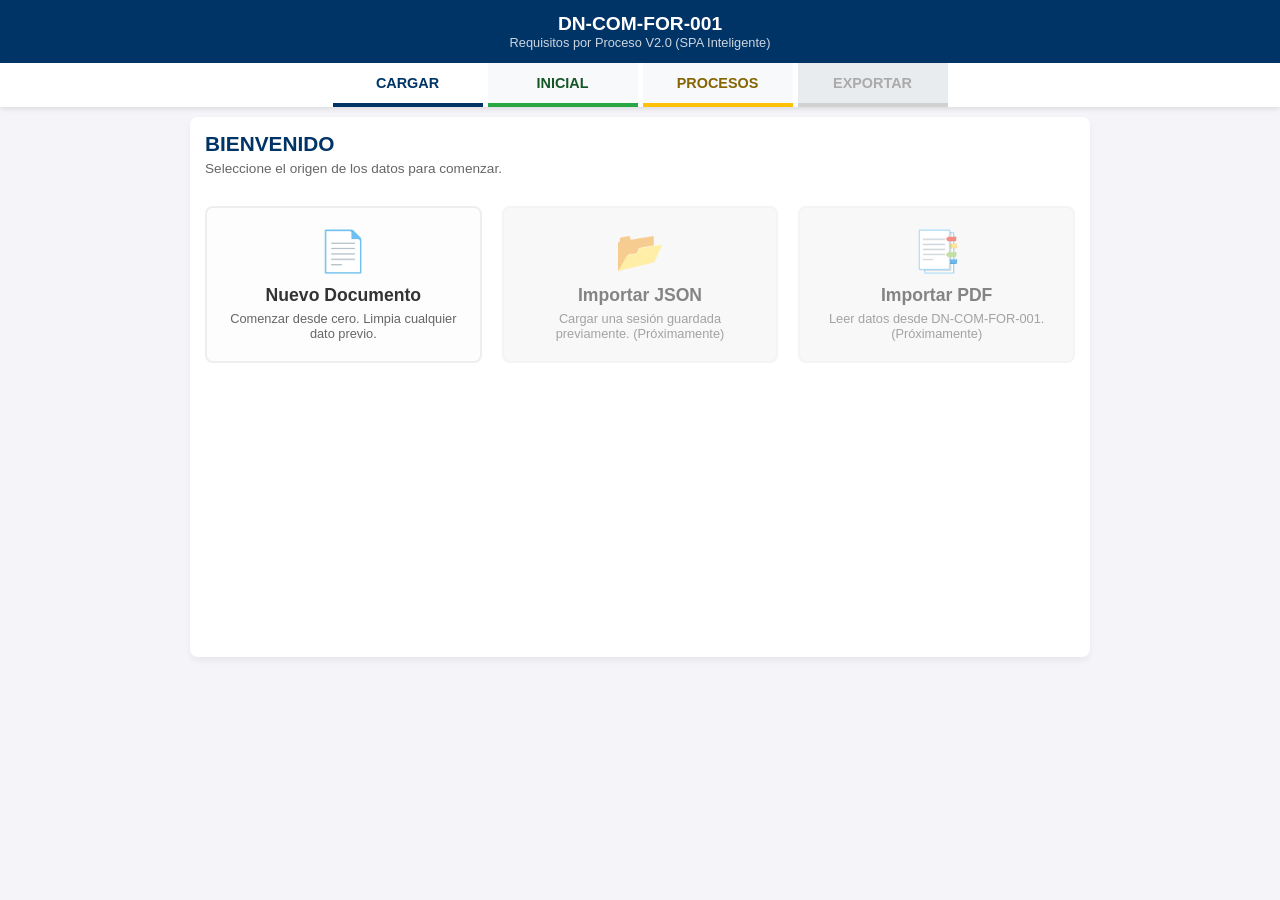
==== commit 5a5cf4a7: "Accepted all the changes from the previous conflict" ====
--- a/index.html
+++ b/index.html
@@ -1,4 +1,3 @@
-<<<<<<< HEAD
 <!DOCTYPE html>
 <html lang="es">
   <head>
@@ -201,209 +200,4 @@
     <script src="script.js"></script>
     <script src="nm-script.js"></script>
   </body>
-=======
-<!DOCTYPE html>
-<html lang="es">
-  <head>
-      <meta charset="UTF-8">
-      <meta name="viewport" content="width=device-width, initial-scale=1.0">
-      <title>Requisitos por Proceso</title>
-      <link rel="stylesheet" href="style.css">
-      <link rel="stylesheet" href="nm-style.css">
-  </head>
-  <body>
-    <header class="app-header">
-        <div class="logo-area">
-            <h1>DN-COM-FOR-001</h1>
-            <p>Requisitos por Proceso V2.0 (SPA Inteligente)</p>
-        </div>
-    </header>
-
-    <nav class="main-nav">
-        <button onclick="navigateFlow('sec-load')" id="nav-sec-load" class="nav-btn current">CARGAR</button>
-        <button onclick="navigateFlow('sec-initial')" id="nav-sec-initial" class="nav-btn current">INICIAL</button>
-        <button onclick="navigateFlow('sec-processes')" id="nav-sec-processes" class="nav-btn locked" disabled>PROCESOS</button>
-        <button onclick="navigateFlow('sec-export')" id="nav-sec-export" class="nav-btn locked" disabled>EXPORTAR</button>
-    </nav>
-
-    <main id="app-container">
-
-        <section id="sec-load" class="spa-section active-section">
-            <div class="section-header text-center">
-                <h2>BIENVENIDO</h2>
-                <p class="helper-text">Seleccione el origen de los datos para comenzar.</p>
-            </div>
-
-            <div class="load-options-grid">
-                <div class="load-card" onclick="startNewDocument()">
-                    <div class="icon">📄</div>
-                    <h3>Nuevo Documento</h3>
-                    <p>Comenzar desde cero. Limpia cualquier dato previo.</p>
-                </div>
-
-                <div class="load-card disabled">
-                    <div class="icon">📂</div>
-                    <h3>Importar JSON</h3>
-                    <p>Cargar una sesión guardada previamente. (Próximamente)</p>
-                </div>
-
-                <div class="load-card disabled">
-                    <div class="icon">📑</div>
-                    <h3>Importar PDF</h3>
-                    <p>Leer datos desde DN-COM-FOR-001. (Próximamente)</p>
-                </div>
-            </div>
-        </section>
-        
-        <section id="sec-initial" class="spa-section hidden">
-            <div class="section-header">
-                <h2>IDENTIFICACIÓN</h2>
-                <p class="helper-text">Defina la organización y estándares.</p>
-            </div>
-
-            <div class="content-compact">
-                <div class="row-compact">
-                    <div class="form-group half">
-                        <label>Organización</label>
-                        <input type="text" id="input-org" oninput="validateStep('sec-initial')" placeholder="Ej. Fondonorma C.A.">
-                    </div>
-                    <div class="form-group half">
-                        <label>Fecha</label>
-                        <input type="date" id="input-date" onchange="validateStep('sec-initial')">
-                    </div>
-                </div>
-                
-                <div class="form-group">
-                    <label style="margin-bottom: 8px; display:block;">Esquemas de Certificación</label>
-                    <div id="standards-checks" class="checks-grid"></div> 
-                </div>
-            </div>
-
-            <div class="flow-actions right">
-                <button onclick="navigateFlow('sec-processes')" class="btn-flow next" id="btn-next-initial" disabled>
-                    SIGUIENTE &rarr;
-                </button>
-            </div>
-        </section>
-
-        <section id="sec-processes" class="spa-section hidden">
-            <div class="section-header">
-                <div id="slim-bar-status" class="slim-bar"></div>
-                <div id="missing-requirements-summary" class="missing-summary hidden"></div>
-                <h2>DEFINICIÓN DE PROCESOS</h2>
-            </div>
-            
-            <div class="content-compact">
-                <div class="process-toolbar">
-                    <button onclick="showProcessForm()" class="btn-primary small" id="btn-new-process">
-                        + Nuevo Proceso
-                    </button>
-                    <span style="font-size: 0.85rem; color: #666; margin-left: auto;">Gestión de Requisitos por Procesos</span>
-                </div>
-                
-                <div id="process-form-container" class="process-form-panel hidden">
-                    <h4 id="form-title" style="margin-top:0;">Registrar Proceso</h4>
-                    <div class="form-row">
-                        <input type="text" id="process-name-input" placeholder="Nombre del proceso...">
-                        <div class="form-actions">
-                            <button onclick="saveProcess()" class="btn-save">Guardar</button>
-                            <button onclick="hideProcessForm()" class="btn-cancel">Cancelar</button>
-                        </div>
-                    </div>
-                </div>
-                
-                <div id="process-list" class="process-container"></div>
-                
-                <div class="na-section-container" style="margin-top: 30px; border-top: 2px dashed #eee; padding-top: 20px;">
-                    <div style="display:flex; justify-content:space-between; align-items:center;">
-                        <div>
-                            <h4 style="margin:0; color: #555;">Requisitos No Aplicables</h4>
-                            <p style="margin:5px 0 0; font-size:0.8rem; color:#888;">
-                                Cláusulas que no aplican a la organización. Se excluirán de la validación.
-                            </p>
-                        </div>
-                        <div style="text-align: right;">
-                            <span id="na-count-badge" class="badge-count" style="background:#6c757d; font-size: 0.9rem; padding: 5px 10px; margin-right: 10px; display: none;">0</span>
-                            <button class="btn-secondary small" onclick="openNaModal()">Gestionar: No Aplicables</button>
-                        </div>
-                    </div>
-                </div>
-            </div>
-
-            <div class="flow-actions split">
-                <button onclick="navigateFlow('sec-initial')" class="btn-flow prev">
-                    &larr; ANTERIOR
-                </button>
-                <button onclick="navigateFlow('sec-export')" class="btn-flow next">
-                    SIGUIENTE &rarr;
-                </button>
-            </div>
-        </section>
-
-        <section id="sec-export" class="spa-section hidden">
-            <div class="section-header">
-                <h2>EXPORTACIÓN</h2>
-                <p class="helper-text">Descargue los resultados.</p>
-            </div>
-            
-            <div class="content-compact">
-                <div id="validation-summary" style="padding: 15px; background: #e8f5e9; border-radius: 4px; margin-bottom: 20px;">
-                    <p style="margin:0; color: #2e7d32; font-weight:bold;">Resumen del estado de cumplimiento disponible.</p>
-                </div>
-                <div class="export-buttons">
-                    <button onclick="exportJSON()" class="btn-primary">Descargar JSON</button>
-                    <button onclick="generatePDF()" class="btn-primary">Generar PDF</button>
-                </div>
-            </div>
-
-            <div class="flow-actions left">
-                <button onclick="navigateFlow('sec-processes')" class="btn-flow prev">
-                    &larr; ANTERIOR
-                </button>
-            </div>
-        </section>
-
-    </main>
-    <div id="new-requirements-modal" class="nm-overlay hidden">
-        <div class="nm-modal-container">
-            
-            <header class="nm-row-1">
-                <div class="nm-title-area">
-                    <span class="nm-tag">PROCESO</span>
-                    <input type="text" id="nm-process-title" class="nm-editable-title" value="Nombre del Proceso" placeholder="Escriba el nombre...">
-                </div>
-                <div style="display: flex; gap: 15px; align-items: center;">
-                    <button class="btn-primary" onclick="saveNewModalAssignments()">Guardar</button>
-                    <button class="nm-close-modal" onclick="closeModal()">&times;</button>
-                </div>
-            </header>
-
-            <div class="nm-row-2">
-                <aside class="nm-left-col">
-                    <div class="nm-nav-stack"></div>
-                    <hr class="nm-hr">
-                    <div class="nm-options-area"></div>
-                </aside>
-
-                <main class="nm-right-col">
-                    <div class="nm-reading-pane">
-                        <div class="nm-pane-placeholder">
-                            <p>Seleccione un requisito para visualizar su contenido completo aquí.</p>
-                        </div>
-                    </div>
-                </main>
-            </div>
-
-            <footer class="nm-row-3">
-                <div class="nm-bucket-header">REQUISITOS SELECCIONADOS</div>
-                <div class="nm-bucket-grid">
-                    </div>
-            </footer>
-
-        </div>
-    </div>
-    <script src="script.js"></script>
-    <script src="nm-script.js"></script>
-  </body>
->>>>>>> 86ba41335bc36bb92fb067cff0a97094b8ae6895
 </html>
--- a/style.css
+++ b/style.css
@@ -1,4 +1,3 @@
-<<<<<<< HEAD
 /* RESET BÁSICO */
 * { box-sizing: border-box; font-family: 'Segoe UI', Tahoma, Geneva, Verdana, sans-serif; }
 body { margin: 0; padding: 0; background-color: #f4f4f9; color: #333; }
@@ -840,839 +839,4 @@
 
 .clause-text-flow li {
     margin-bottom: 8px;
-=======
-/* RESET BÁSICO */
-* { box-sizing: border-box; font-family: 'Segoe UI', Tahoma, Geneva, Verdana, sans-serif; }
-body { margin: 0; padding: 0; background-color: #f4f4f9; color: #333; }
-
-/* HEADER */
-.app-header { background-color: #003366; color: white; padding: 0.8rem; text-align: center; }
-.app-header h1 { margin: 0; font-size: 1.2rem; }
-.app-header p { margin: 0; font-size: 0.8rem; opacity: 0.8; }
-
-/* NAVEGACIÓN */
-.main-nav {
-    display: flex;
-    justify-content: center;
-    background: #fff;
-    box-shadow: 0 2px 5px rgba(0,0,0,0.1);
-    position: sticky; /* Se queda pegado arriba al hacer scroll */
-    top: 0;
-    z-index: 100;
-    gap: 5px;
-    padding: 0 10px;
-}
-
-.nav-btn {
-    text-transform: uppercase;
-    text-align: center;
-    flex: 0 1 150px;
-    padding: 12px 5px;
-    border: none;
-    background: #f8f9fa;
-    opacity: 1;
-    cursor: pointer;
-    font-size: 0.9rem;
-    font-weight: bold;
-    color: #666;
-    border-bottom: 4px solid #eee;
-    transition: all 0.3s ease;
-    max-width: 200px;
-}
-
-.nav-btn:hover { background-color: #f0f0f0; color: #003366; }
-.nav-btn.active { border-bottom-color: #003366; color: #003366; }
-.nav-btn:disabled {cursor: not-allowed; }
-.nav-btn.locked {border-bottom-color: #d1d1d1;color: #aaa;background: #e9ecef; }
-.nav-btn.current {
-    border-bottom-color: #003366;
-    color: #003366;
-    background: #fff;
-    font-weight: 800;
-}
-.nav-btn.incomplete {border-bottom-color: #ffc107; color: #856404; }
-.nav-btn.complete {border-bottom-color: #28a745; color: #155724; }
-
-.flow-actions {
-    margin-top: 0px;
-    padding-top: 0px;
-    border-top: 1px solid #eee;
-    display: flex;
-}
-.flow-actions.right { justify-content: flex-end; }
-.flow-actions.left { justify-content: flex-start; }
-.flow-actions.split { justify-content: space-between; }
-
-.btn-flow {
-    padding: 10px 25px;
-    border-radius: 20px; /* Estilo píldora */
-    border: none;
-    font-weight: bold;
-    cursor: pointer;
-    transition: transform 0.2s;
-}
-
-.btn-flow:active { transform: scale(0.98); }
-
-.btn-flow.prev { background-color: #e0e0e0; color: #333; }
-.btn-flow.next { background-color: #003366; color: white; }
-.btn-flow.next:disabled { background-color: #ccc; cursor: not-allowed; }
-
-/* --- ACTUALIZACIÓN FASE 3.C: SLIM BAR (DISEÑO MINIMALISTA) --- */
-.slim-bar { 
-    height: 32px; /* Un poco más alta para que luzca el diseño */
-    display: flex; 
-    width: 100%; 
-    margin-bottom: 20px; 
-    background: #fff; /* Fondo blanco o muy claro */
-    border-radius: 4px;
-    box-shadow: 0 1px 3px rgba(0,0,0,0.05);
-    overflow: hidden;
-}
-
-.slim-segment { 
-    flex: 1; 
-    display: flex;
-    align-items: center;
-    justify-content: center;
-    font-size: 0.7rem;
-    font-weight: 600;
-    color: #444; /* Texto siempre oscuro para legibilidad */
-    text-transform: uppercase;
-    letter-spacing: 0.5px;
-    border-bottom: 4px solid #d1d1d1; /* Línea base por defecto (Gris) */
-    transition: all 0.3s ease;
-    background: #fdfdfd;
-}
-
-/* Solo cambiamos el color de la línea inferior según el estado */
-.slim-segment.status-gray { 
-    border-bottom-color: #d1d1d1; 
-    opacity: 0.6; 
-}
-
-.slim-segment.status-orange { 
-    border-bottom-color: #fd7e14; 
-    background: #fffaf5; /* Un toque muy leve de fondo naranja */
-}
-
-.slim-segment.status-green { 
-    border-bottom-color: #28a745; 
-    background: #f6fff8; /* Un toque muy leve de fondo verde */
-}
-
-/* Efecto hover opcional para ver el nombre de la norma más claro */
-.slim-segment:hover {
-    background: #f0f0f0;
-}
-
-/* CONTENEDOR PRINCIPAL */
-#app-container {
-    max-width: 900px;
-    margin: 10px auto;
-    padding: 15px;
-    background: white;
-    border-radius: 8px;
-    box-shadow: 0 4px 6px rgba(0,0,0,0.05);
-    min-height: 60vh;
-}
-
-.spa-section { 
-    padding: 0; 
-}
-
-.section-header {
-    margin-bottom: 15px;
-    padding-bottom: 10px;
-}
-.section-header h2 { margin: 0; font-size: 1.3rem; color: #003366; }
-.helper-text { margin: 5px 0 0 0; font-size: 0.85rem; color: #666; }
-
-.content-compact {
-    background: #fff;
-}
-
-.row-compact {
-    display: flex;
-    gap: 20px;
-    background: #f8f9fa;
-    border-radius: 6px;
-    border: 1px solid #e0e0e0;
-    transition: all 0.3s ease;
-    padding: 8px 12px;
-    margin-bottom: 10px;
-}
-
-.row-compact:hover {
-    border-color: #003366;
-    box-shadow: 0 2px 5px rgba(0,0,0,0.05);
-}
-
-.row-compact .half { flex: 1; }
-
-/* UTILIDADES DE VISIBILIDAD (EL CORAZÓN DE LA SPA) */
-.hidden { display: none !important; }
-.active-section { display: block; animation: fadeIn 0.3s ease-in; }
-
-/* PLACEHOLDERS (SOLO PARA DESARROLLO) */
-.content-placeholder {
-    border: 2px dashed #ccc;
-    padding: 40px;
-    text-align: center;
-    color: #999;
-    margin-top: 20px;
-    background: #fafafa;
-}
-
-/* RESPONSIVE: MÓVIL */
-@media (max-width: 600px) {
-    .main-nav { flex-direction: column; }
-    .nav-btn { width: 100%; max-width: none; border-bottom: 1px solid #eee; text-align: left; padding-left: 20px;}
-    .nav-btn.active { border-bottom: 1px solid #eee; border-left: 5px solid #003366; background-color: #f9f9f9;}
-}
-
-@keyframes fadeIn {
-    from { opacity: 0; transform: translateY(10px); }
-    to { opacity: 1; transform: translateY(0); }
-}
-
-.form-group { padding-top: 5px; margin-bottom: 12px; font-weight: bold; border-top: 1px solid #eee;}
-.form-group label { display: block;  margin-bottom: 5px; }
-.form-group input { width: 100%; padding: 8px; border: 1px solid #ccc; border-radius: 4px; }
-
-/* --- NUEVOS ESTILOS FASE 3: ESQUEMAS DE CERTIFICACIÓN --- */
-.standards-list-container {
-    display: flex;
-    flex-direction: column;
-    gap: 8px;
-}
-
-.std-row-compact {
-    display: flex;
-    align-items: center;
-    gap: 12px;
-    background: #f8f9fa;
-    padding: 8px 12px;
-    border-radius: 6px;
-    border: 1px solid #e0e0e0;
-    transition: all 0.3s ease;
-}
-
-.std-row-compact:hover {
-    border-color: #003366;
-    box-shadow: 0 2px 5px rgba(0,0,0,0.05);
-}
-
-.std-compact-select {
-    flex: 1;
-    padding: 8px;
-    border: 1px solid #ccc;
-    border-radius: 6px;
-    font-size: 0.9rem;
-    background-color: white;
-    cursor: pointer;
-    min-width: 130px;
-}
-
-.std-compact-input {
-    flex: 1.2;
-    padding: 8px;
-    border: 1px solid #ccc;
-    border-radius: 6px;
-    font-size: 0.9rem;
-    font-weight: 700;
-    color: #003366;
-    min-width: 180px;
-}
-
-/* Estado bloqueado para select e input */
-.std-compact-select:disabled, 
-.std-compact-input:disabled {
-    background-color: #e9ecef;
-    color: #999;
-    cursor: not-allowed;
-    border-color: #ddd;
-}
-
-.checks-grid {
-    display: grid;
-    grid-template-columns: repeat(auto-fill, minmax(160px, 1fr));
-    gap: 5px;
-}
-
-.std-checkbox-container {
-    display: flex;         /* Alinea hijos en fila */
-    align-items: center;    /* Centra verticalmente el check con el texto */
-    gap: 8px;              /* Espacio entre el cuadro y el texto */
-    cursor: pointer;
-    font-size: 0.9rem;
-    padding: 5px;
-    transition: background-color 0.2s;
-    border-radius: 4px;
-}
-
-.std-checkbox-container:hover {
-    background-color: #f0f4f8; /* Efecto sutil al pasar el mouse */
-}
-
-.std-checkbox-container input[type="checkbox"] {
-    margin: 0;             /* Elimina márgenes extraños del navegador */
-    width: 16px;
-    height: 16px;
-    cursor: pointer;
-}
-
-.load-options-grid {
-    display: grid;
-    grid-template-columns: repeat(auto-fit, minmax(200px, 1fr));
-    gap: 20px;
-    margin-top: 20px;
-}
-
-.load-card {
-    border: 2px solid #eee;
-    border-radius: 8px;
-    padding: 20px;
-    text-align: center;
-    cursor: pointer;
-    transition: all 0.2s;
-    background: #fdfdfd;
-}
-
-.load-card:hover {
-    border-color: #003366;
-    transform: translateY(-3px);
-    box-shadow: 0 5px 15px rgba(0,51,102,0.1);
-}
-
-.load-card.disabled {
-    opacity: 0.6;
-    cursor: not-allowed;
-    background: #f4f4f4;
-}
-
-.load-card .icon { font-size: 2.5rem; margin-bottom: 10px; }
-.load-card h3 { margin: 0 0 5px 0; font-size: 1.1rem; }
-.load-card p { font-size: 0.8rem; color: #666; margin: 0; }
-
-/* Estilos para las tarjetas de procesos */
-.process-card {
-    padding: 15px;
-    margin: 10px 0;
-    border-left: 8px solid #9e9e9e; /* Gris por defecto (Vacío) */
-    background: #f9f9f9;
-    display: flex;
-    justify-content: space-between;
-    align-items: center;
-    transition: all 0.3s;
-}
-
-.process-card.has-requirements {
-    border-left-color: #003366; /* Azul (Con requisitos) */
-    background: #eef6ff;
-}
-
-.btn-delete { background: #ff4444; color: white; border: none; padding: 5px 10px; cursor: pointer; border-radius: 3px; }
-.btn-add { background: #28a745; color: white; border: none; padding: 12px 20px; cursor: pointer; border-radius: 5px; width: 100%; font-weight: bold; }
-
-
-/* --- ESTILOS FASE 4: MODAL Y BUSCADOR --- */
-
-.modal-overlay {
-    position: fixed;
-    top: 0; left: 0; width: 100%; height: 100%;
-    background: rgba(0, 0, 0, 0.6);
-    z-index: 1000;
-    display: flex;
-    justify-content: center;
-    align-items: center;
-}
-
-.modal-content {
-    background: white;
-    width: 90vw;;
-    max-width: 1000px;
-    height: 95vh;
-    border-radius: 8px;
-    display: flex;
-    flex-direction: column;
-    box-shadow: 0 10px 25px rgba(0,0,0,0.2);
-}
-
-.modal-header {
-    padding: 0px 20px;
-    border-bottom: 1px solid #eee;
-    display: flex;
-    justify-content: space-between;
-    align-items: center;
-    background: #003366;
-    color: white;
-    border-radius: 8px 8px 0 0;
-}
-
-.btn-close {
-    background: none; border: none; color: white; font-size: 1.5rem; cursor: pointer;
-}
-
-.modal-body {
-    flex: 1;
-    display: flex;
-    overflow: hidden; /* Evita scroll en el body principal del modal */
-}
-
-/* Panel Izquierdo: Buscador */
-.search-panel {
-    flex: 1;
-    padding: 5px 10px;
-    border-right: 1px solid #eee;
-    display: flex;
-    flex-direction: column;
-    background: #fdfdfd;
-}
-
-.search-box-container input {
-    width: 100%;
-    padding: 6px 10px;
-    font-size: 1rem;
-    border: 2px solid #ddd;
-    border-radius: 10px;
-    margin-bottom: 5px;
-    transition: border-color 0.3s;
-}
-
-.search-box-container input:focus {
-    border-color: #003366;
-    outline: none;
-}
-
-.checkbox-group-compact {
-    display: flex;
-    gap: 5px;
-    margin-bottom: 5px;
-    flex-wrap: wrap;
-    font-size: 0.85rem;
-}
-
-.results-list {
-    flex: 1;
-    overflow-y: auto;
-    border: 1px solid #eee;
-    border-radius: 10px;
-    background: white;
-}
-
-.result-item {
-    display: flex;
-    justify-content: space-between;
-    align-items: center;
-    padding: 25px 10px;
-    border: 1px solid #eee;
-    margin-bottom: 5px;
-    border-radius: 10px;
-    cursor: pointer;
-    background: white;
-    transition: all 0.2s;
-}
-
-.result-item:hover { transform: translateX(10px); border-color: #007bff; }
-.result-item.selected { background-color: #e3f2fd; border-left: 4px solid #007bff; }
-
-.clause-number { font-weight: bold; font-size: 1.1rem; color: #333; }
-.clause-standards { display: flex; gap: 5px; flex-wrap: wrap; }
-.mini-badge { font-size: 0.7rem; background: #eee; padding: 2px 5px; border-radius: 5px; color: #555; }
-
-.std-badge {
-    font-size: 0.75rem;
-    padding: 2px 5px;
-    border-radius: 4px;
-    background: #eee;
-    margin-right: 10px;
-    color: #555;
-    font-weight: bold;
-}
-
-/* Panel Derecho: Seleccionados */
-.selection-panel {
-    flex: 1;
-    padding: 10px;
-    background: #f4f4f9;
-    display: flex;
-    flex-direction: column;
-    overflow-y: auto;
-}
-
-.selected-group { margin-bottom: 5px; border: 1px solid #e0e0e0; border-radius: 6px; overflow: hidden; }
-.group-header { 
-    background: #f8f9fa; padding: 8px 5px; font-weight: bold; 
-    font-size: 0.9rem; color: #555; border-bottom: 1px solid #eee;
-    display: flex; justify-content: space-between;
-}
-.group-body { padding: 10px; background: white; }
-
-.selected-item-chip {
-    display: flex; justify-content: space-between; align-items: center;
-    padding: 6px 5px; margin-bottom: 5px;
-    background: #fff; border: 1px solid #ddd; border-radius: 4px;
-    margin-bottom: 0;
-    font-size: 0.85rem;
-}
-.selected-item-chip.is-parent {
-    background-color: #e8f5e9; /* Verde muy suave para padres colapsados */
-    border-color: #c3e6cb;
-    font-weight: 600;
-}
-
-.chip-remove { color: #dc3545; cursor: pointer; font-weight: bold; padding-left: 10px; }
-.chip-remove:hover { color: #a71d2a; }
-
-.modal-footer {
-    padding: 5px;
-    border-top: 1px solid #eee;
-    text-align: right;
-    background: white;
-    border-radius: 0 0 8px 8px;
-}
-
-.btn-primary { background-color: #003366; color: white; padding: 6px 20px; border: none; border-radius: 4px; cursor: pointer; }
-.btn-secondary { background-color: #ccc; color: #333; padding: 6px 20px; border: none; border-radius: 4px; cursor: pointer; margin-right: 10px; }
-
-.btn-primary.small, .btn-secondary.small {
-    padding: 6px 12px;
-    font-size: 0.85rem;
-}
-
-/* MOBILE RESPONSIVE TWEAKS */
-@media (max-width: 600px) {
-    .row-compact { flex-direction: column; gap: 0; }
-    .nav-btn { flex: 1; }
-    .checks-grid { grid-template-columns: 1fr; }
-}
-
-/* --- ESTILOS FASE 4.2: GESTIÓN DE PROCESOS --- */
-
-.process-toolbar {
-    display: flex;
-    justify-content: space-between;
-    align-items: center;
-    margin-bottom: 20px;
-    border-bottom: 2px solid #eee;
-    padding-bottom: 10px;
-}
-
-/* Panel de Formulario In-Page */
-.process-form-panel {
-    background: #e3f2fd; /* Azul muy suave */
-    border: 1px solid #bbdefb;
-    padding: 20px;
-    border-radius: 8px;
-    margin-bottom: 20px;
-    animation: slideDown 0.3s ease-out;
-}
-
-@keyframes slideDown {
-    from { opacity: 0; transform: translateY(-10px); }
-    to { opacity: 1; transform: translateY(0); }
-}
-
-.form-row {
-    display: flex;
-    gap: 10px;
-    margin-top: 10px;
-}
-
-#process-name-input {
-    flex: 2;
-    padding: 12px;
-    border: 1px solid #ccc;
-    border-radius: 4px;
-    font-size: 1rem;
-}
-
-.form-actions {
-    flex: 1;
-    display: flex;
-    gap: 5px;
-}
-
-.btn-save { background-color: #28a745; color: white; border: none; padding: 0 20px; border-radius: 4px; cursor: pointer; font-weight: bold; flex: 1; }
-.btn-save:hover { background-color: #218838; }
-
-.btn-cancel { background-color: #6c757d; color: white; border: none; padding: 0 20px; border-radius: 4px; cursor: pointer; flex: 1; }
-.btn-cancel:hover { background-color: #5a6268; }
-
-.hint-text { color: #666; font-size: 0.85rem; margin-top: 5px; display: block; }
-
-/* Botón Editar en tarjeta */
-.btn-edit {
-    background: #ffc107; color: #333; border: none; 
-    padding: 5px 10px; cursor: pointer; border-radius: 3px; 
-    font-size: 0.9rem; margin-right: 5px;
-}
-.btn-edit:hover { background: #e0a800; }
-
-.level-block {
-    margin-bottom: 12px;
-    border-bottom: 1px dashed #eee;
-    padding-bottom: 8px;
-}
-
-.level-block:last-child {
-    border-bottom: none;
-    margin-bottom: 0;
-}
-
-.level-title {
-    margin: 5px 0 8px 0;
-    font-size: 0.8rem;
-    text-transform: uppercase;
-    letter-spacing: 0.5px;
-    color: #888;
-    font-weight: 700;
-}
-
-.level-items {
-    display: flex;
-    flex-wrap: wrap;
-    gap: 5px;
-}
-
-.badge-count {
-    background: #003366; 
-    color: white; 
-    border-radius: 10px; 
-    padding: 2px 8px; 
-    font-size: 0.8em;
-}
-
-/* --- FASE 3.D: VISTA RESUMIDA DE FALTANTES --- */
-.missing-summary {
-    margin-top: -10px; /* Lo acerca visualmente al slim-bar */
-    margin-bottom: 15px;
-    padding: 8px 12px;
-    background-color: #fffaf5; /* Tono cálido muy sutil */
-    border: 1px dashed #fd7e14; /* Naranja de advertencia */
-    border-radius: 4px;
-    font-size: 0.8rem;
-    color: #555;
-}
-
-.missing-title {
-    font-weight: bold;
-    color: #d9534f;
-    margin-bottom: 5px;
-    text-transform: uppercase;
-    font-size: 0.75rem;
-}
-
-.missing-std-block {
-    margin-bottom: 3px;
-    line-height: 1.4;
-}
-
-.missing-std-block:last-child {
-    margin-bottom: 0;
-}
-
-.missing-std-title {
-    font-weight: 600;
-    color: #333;
-    margin-right: 5px;
-}
-
-.missing-std-clauses {
-    color: #666;
-}
-
-/* Quick Select Chapters */
-.quick-select-area {
-    margin-bottom: 5px;
-    padding: 5px;
-    background: #f0f4f8;
-    border-radius: 10px;
-    border: 1px solid #dce3eb;
-}
-
-.quick-select-area label {
-    display: block;
-    font-size: 0.9rem;
-    font-weight: bold;
-    color: #003366;
-    margin-bottom: 2px;
-    text-transform: uppercase;
-}
-
-.chapter-grid {
-    display: flex;
-    gap: 5px;
-    flex-wrap: wrap;
-}
-
-.chap-btn {
-    flex: 1;
-    min-width: 5px;
-    padding: 2px;
-    border: 1px solid #003366;
-    background: white;
-    color: #003366;
-    border-radius: 10px;
-    cursor: pointer;
-    font-weight: bold;
-    font-size: 0.85rem;
-    transition: all 0.2s;
-}
-
-.chap-btn:hover {
-    background: #eef2f7;
-}
-
-.chap-btn.active {
-    background: #003366;
-    color: white;
-}
-
-.chap-btn.std.active {
-    background: #5e7c9a;
-    color: white;
-}
-
-/* --- FASE 5: MODAL SECUNDARIO (VISUALIZADOR DE CLÁUSULAS) --- */
-
-.result-actions {
-    display: flex;
-    align-items: center;
-    gap: 8px;
-    justify-content: flex-end;
-    min-width: 60px;
-    height: 20px;
-}
-
-.check-icon {
-    color: #28a745;
-    font-weight: bold;
-    font-size: 1.2rem;
-    margin-left: 5px;
-}
-
-.btn-eye {
-    background: transparent;
-    border: none;
-    color: #666; /* Color neutro inicial */
-    cursor: pointer;
-    width: 36px;  /* Ancho fijo para que el círculo sea perfecto */
-    height: 36px; /* Alto fijo */
-    border-radius: 50%; /* Forma circular */
-    display: flex;
-    align-items: center;
-    justify-content: center;
-    transition: all 0.2s ease;
-    padding: 0;
-    margin-right: 5px;
-}
-
-.btn-eye:hover {
-    background-color: #f0f4f8; /* Un azul grisáceo muy suave que combina con tu app */
-    color: #003366; /* El azul oscuro de tu cabecera */
-    transform: scale(1.1);
-}
-
-.btn-eye svg {
-    display: block;
-}
-
-.clause-details-modal {
-    max-width: 850px;
-    height: 80vh;
-}
-
-.clause-tabs {
-    background: #f8f9fa;
-    border-bottom: 2px solid #ddd;
-    padding: 0 20px;
-    overflow-x: auto;
-    white-space: nowrap;
-}
-
-.tab-btn {
-    background: none;
-    border: none;
-    padding: 12px 20px;
-    cursor: pointer;
-    font-weight: bold;
-    color: #666;
-    border-bottom: 3px solid transparent;
-    font-size: 0.95rem;
-    transition: all 0.2s;
-}
-
-.tab-btn.active {
-    color: #003366;
-    border-bottom-color: #003366;
-}
-
-.tab-btn:hover:not(.active) {
-    background: #f0f0f0;
-}
-
-/* Tipografía optimizada para lectura larga */
-.clause-body {
-    padding: 0px 20px;
-    margin-bottom: 30px;
-    overflow-y: auto;
-    background: #fff;
-    color: #333;
-}
-
-.clause-text-flow {
-    font-size: 1.05rem;
-    line-height: 1.5;
-    color: #2c3e50;
-    max-width: 100%; /* Asegura que ocupe todo el ancho disponible */
-}
-
-/* Título principal al inicio del texto */
-.main-clause-title {
-    font-size: 1.6rem;
-    color: #003366;
-    border-bottom: 2px solid #eee;
-    font-weight: 600;
-    margin-bottom: 0;
-}
-
-.main-clause-title label {
-    margin-right: 10px;
-}
-
-/* Títulos de cláusulas hijas dentro del texto */
-.injected-title {
-    margin-top: 25px;
-    margin-bottom: 10px;
-    font-weight: 600;
-    color: #003366;
-    font-size: 1.2rem;
-}
-
-.injected-title label {
-    margin-right: 10px;
-}
-
-/* Estilo para el número cuando es 'explicit' */
-.explicit-number {
-    color: #003366;
-    margin-right: 10px;
-    font-weight: 600;
-}
-
-/* Espaciado de párrafos e ítems dentro del flujo */
-.clause-text-flow div {
-    margin-top: 20px;
-    margin-bottom: 15px;
-}
-
-.clause-text-flow ul, .clause-text-flow ol {
-    margin: 10px 0 20px 30px;
-}
-
-.clause-text-flow li {
-    margin-bottom: 8px;
->>>>>>> 86ba41335bc36bb92fb067cff0a97094b8ae6895
 }
--- a/nm-style.css
+++ b/nm-style.css
@@ -1,4 +1,3 @@
-<<<<<<< HEAD
 /* MODAL LAYOUT */
 .nm-overlay {
     position: fixed;
@@ -319,326 +318,4 @@
     font-size: 1.6rem;
     border: 1px solid #ff8888;
     line-height: 1.05;
-=======
-/* MODAL LAYOUT */
-.nm-overlay {
-    position: fixed;
-    top: 0; left: 0;
-    width: 100%; height: 100%;
-    background: rgba(0, 0, 0, 0.6);
-    display: flex;
-    justify-content: center;
-    align-items: center;
-    z-index: 2000;
-}
-
-.nm-modal-container {
-    width: 95vw;
-    height: 95vh;
-    background: #f8f9fa;
-    border-radius: 12px;
-    display: grid;
-    grid-template-rows: 50px 1fr 102px; /* Row 1, Row 2, Row 3 */
-    overflow: hidden;
-    box-shadow: 0 10px 30px rgba(0,0,0,0.3);
-}
-
-/* ROW 1: HEADER */
-.nm-row-1 {
-    background: #003366;
-    color: white;
-    display: flex;
-    justify-content: space-between;
-    align-items: center;
-    padding: 0 20px;
-}
-
-.nm-editable-title {
-    background: transparent;
-    border: none;
-    border-bottom: 1px dashed #fff;
-    color: white;
-    font-size: 1.2rem;
-    font-weight: bold;
-    margin-left: 10px;
-    padding: 2px 5px;
-}
-
-.nm-close-modal {
-    background: transparent;
-    border: none;
-    color: white;
-    font-size: 2rem;
-    cursor: pointer;
-}
-
-/* ROW 2: MAIN AREA */
-.nm-row-2 {
-    display: grid;
-    grid-template-columns: 600px 1fr;
-    gap: 0;
-    overflow: hidden;
-}
-
-.nm-left-col {
-    border-right: 1px solid #aaa;
-    display: flex;
-    flex-direction: column;
-    background: #fff;
-    padding: 5px;
-    overflow: auto;
-}
-.nm-hr {
-    border: 0;
-    border-top: 1px solid #aaa;
-    margin: 10px 0;
-}
-
-.nm-nav-stack {
-    display: flex;
-    flex-direction: column;
-    align-items: center;
-    gap: 5px;
-    height: auto;
-    max-height: 220px;
-    flex-shrink: 0;
-    overflow-y: auto;
-    padding: 5px;
-}
-
-.nm-options-area {
-    display: flex;
-    flex-direction: column;
-    align-items: center;
-    justify-content: space-evenly;
-    gap: 5px;
-    padding: 5px;
-    max-height: 1fr;
-    flex-grow: 1;
-    height: 100%;
-    overflow-y: auto;
-}
-
-.nm-right-col {
-    background: #fefefe;
-    padding: 20px;
-    overflow-y: auto;
-}
-
-.nm-right-col .debe {
-    font-style: italic;
-}
-
-/* ROW 3: BUCKET */
-.nm-row-3 {
-    background: #f1f3f5;
-    border-top: 1px solid #aaa;
-    padding: 5px 5px;
-    overflow-y: auto;
-    display: flex;
-    flex-direction: column;
-}
-
-.nm-bucket-header {
-    font-weight: bold;
-    font-size: 0.85rem;
-    color: #666;
-    text-transform: uppercase;
-    margin-bottom: 5px;
-    flex-shrink: 0;
-}
-
-.nm-bucket-grid {
-    display: grid;
-    grid-template-columns: repeat(auto-fit, minmax(30%, 1fr));
-    gap: 5px;
-    align-items: start;
-}
-
-/* Beautiful Cards for each Standard */
-.nm-bucket-group {
-    background: #fff;
-    border: 1px solid #ced4da;
-    border-radius: 8px;
-    padding: 5px;
-    box-shadow: 0 2px 4px rgba(0,0,0,0.25);
-}
-
-.nm-bucket-group-title {
-    font-size: 0.85rem;
-    font-weight: 700;
-    color: #003366;
-    border-bottom: 1px dashed #eee;
-    padding-bottom: 5px;
-    display: flex;
-    justify-content: space-between;
-}
-
-.nm-bucket-items {
-    display: flex;
-    flex-wrap: wrap;
-    gap: 5px;
-}
-
-/* =========================================================
-   MOBILE RESPONSIVENESS
-========================================================= */
-@media (max-width: 768px) {
-    .nm-modal-container {
-        grid-template-rows: 50px 1fr 130px; /* Keep bucket relatively small on mobile */
-    }
-    
-    .nm-row-2 {
-        grid-template-columns: 1fr; /* Stack into 1 column */
-        grid-template-rows: 1fr 1fr; /* Split height */
-        overflow-y: auto;
-    }
-
-    .nm-left-col {
-        border-right: none;
-        border-bottom: 5px solid #003366; /* Clear separation */
-        max-height: 50vh; /* Prevent it from taking over the screen */
-        overflow-y: auto;
-    }
-
-    .nm-right-col {
-        max-height: 50vh;
-        overflow-y: auto;
-    }
-    .nm-bucket-grid {
-        grid-template-columns: 1fr;
-    }
-}
-
-/* =========================================================
-   UNIFIED PILL COMPONENT (.nm-pill)
-========================================================= */
-
-/* 1. Base Pill Styling (Default: Stack middle items & Options area) */
-.nm-pill {
-    display: inline-flex;
-    align-items: stretch; 
-    justify-content: center;
-    padding: 0;
-    margin: 0;
-    border-radius: 15px; 
-    font-size: 0.9rem;
-    border: 1px solid #ced4da;
-    background: white;
-    transition: all 0.2s ease;
-    min-height: 30px;
-    cursor: pointer;
-}
-
-/* Base Pill Hover */
-.nm-pill:hover {
-    border-color: #003366;
-    background: #f0f7ff;
-    box-shadow: 0 2px 5px rgba(0,0,0,0.25);
-    transform: translateY(-1px);
-}
-
-/* Prevent pill hover effects when hovering the button inside */
-.nm-pill:has(.nm-pill-btn:hover) {
-    border-color: #ced4da;
-    background: white;
-    transform: none;
-    box-shadow: none;
-}
-
-/* 2. Active State - For the selected item in the Stack */
-.nm-pill.nm-pill--active {
-    background: #f0f7ff;
-    border-color: #003366;
-    cursor: default;
-}
-.nm-pill.nm-pill--active:hover {
-    transform: none;
-    box-shadow: none;
-}
-.nm-pill.nm-pill--active:has(.nm-pill-btn:hover) {
-    background: #f0f7ff;
-    border-color: #003366;
-}
-
-/* 3. Bucket State (.nm-pill--bucket) - For selected requirements at the bottom */
-.nm-pill.nm-pill--bucket {
-    background: #e3f2fd;
-    border-color: #bbdefb;
-    color: #003366;
-    min-height: 30px; /* Bucket items are strictly sized */
-}
-.nm-pill.nm-pill--bucket:hover {
-    background: #c3e0ff;
-    border-color: #90caf9;
-    box-shadow: 0 2px 5px rgba(0,0,0,0.25);
-    transform: translateY(-1px);
-}
-.nm-pill.nm-pill--bucket:has(.nm-pill-btn:hover) {
-    background: #e3f2fd; 
-    border-color: #bbdefb;
-    transform: none;
-    box-shadow: none;
-}
-
-/* 4. Inner Elements */
-.nm-pill-code {
-    display: flex;
-    align-items: center;
-    font-weight: bold;
-    padding: 0 10px;
-}
-
-.nm-pill-label {
-    display: flex;
-    align-items: center;
-    padding: 0 10px 0 0;
-}
-
-/* Special padding when it's just a root label (no code) */
-.nm-pill--root .nm-pill-label {
-    padding: 0 10px;
-    font-weight: bold;
-}
-
-/* 5. The Unified Button (.nm-pill-btn) */
-.nm-pill-btn {
-    display: inline-flex;
-    align-items: center;
-    justify-content: center;
-    width: 30px;
-    min-height: 30px;
-    margin-left: auto; /* Pushes button to the far right */
-    background: transparent;
-    border-radius: 0 15px 15px 0; /* Flat left, rounded right */
-    border: none;
-    cursor: pointer;
-    font-size: 1.2rem;
-    font-weight: bold;
-    color: #28a745; /* Default Add state (+) */
-    line-height: 0.8;
-    transition: all 0.2s;
-    padding: 0;
-}
-
-/* Add hover state (+) */
-.nm-pill-btn:hover {
-    background: #91eba6;
-    color: #1d7932;
-    font-size: 1.6rem;
-    border: 1px solid #21b844;
-    line-height: 1.05;
-}
-
-/* Remove state (x) */
-.nm-pill-btn.nm-pill-btn--remove {
-    color: #dc3545;
-}
-.nm-pill-btn.nm-pill-btn--remove:hover {
-    background: #ffcdd2;
-    color: #b71c1c;
-    font-size: 1.6rem;
-    border: 1px solid #ff8888;
-    line-height: 1.05;
->>>>>>> 86ba41335bc36bb92fb067cff0a97094b8ae6895
 }
